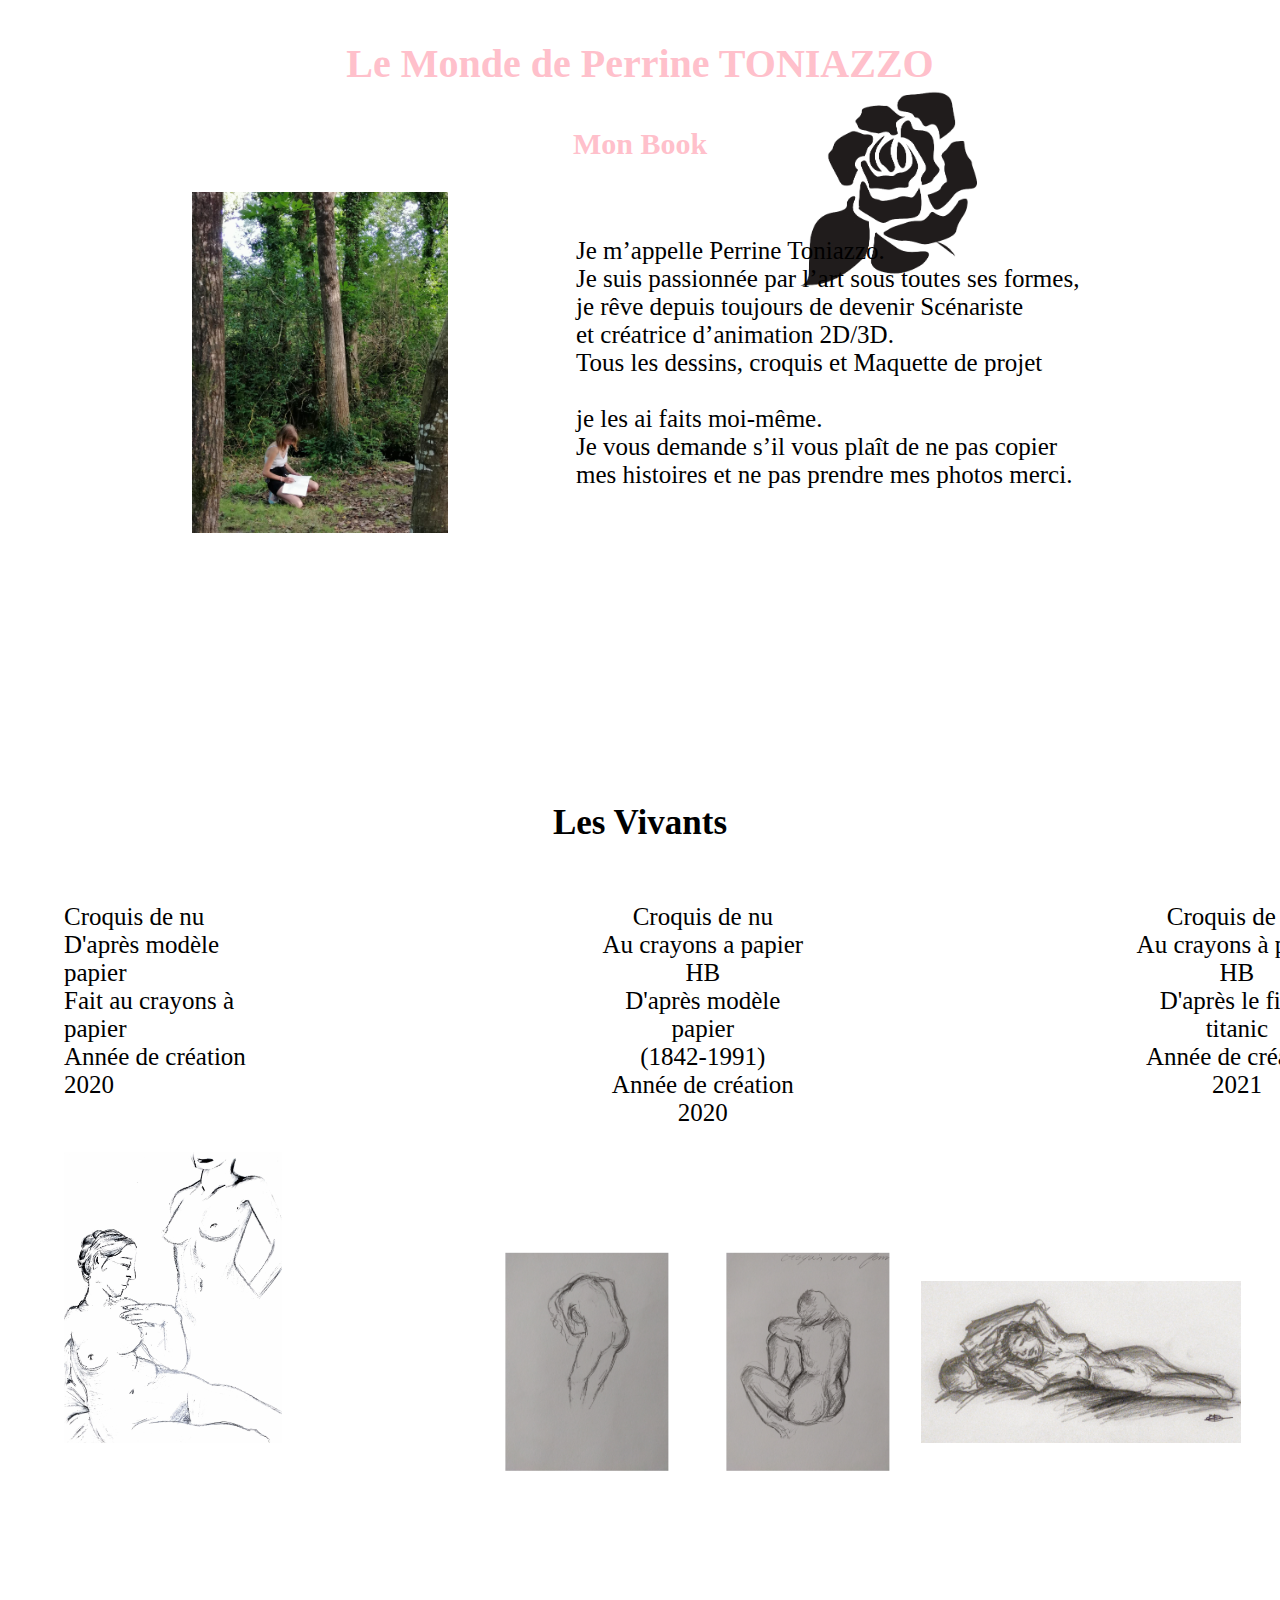
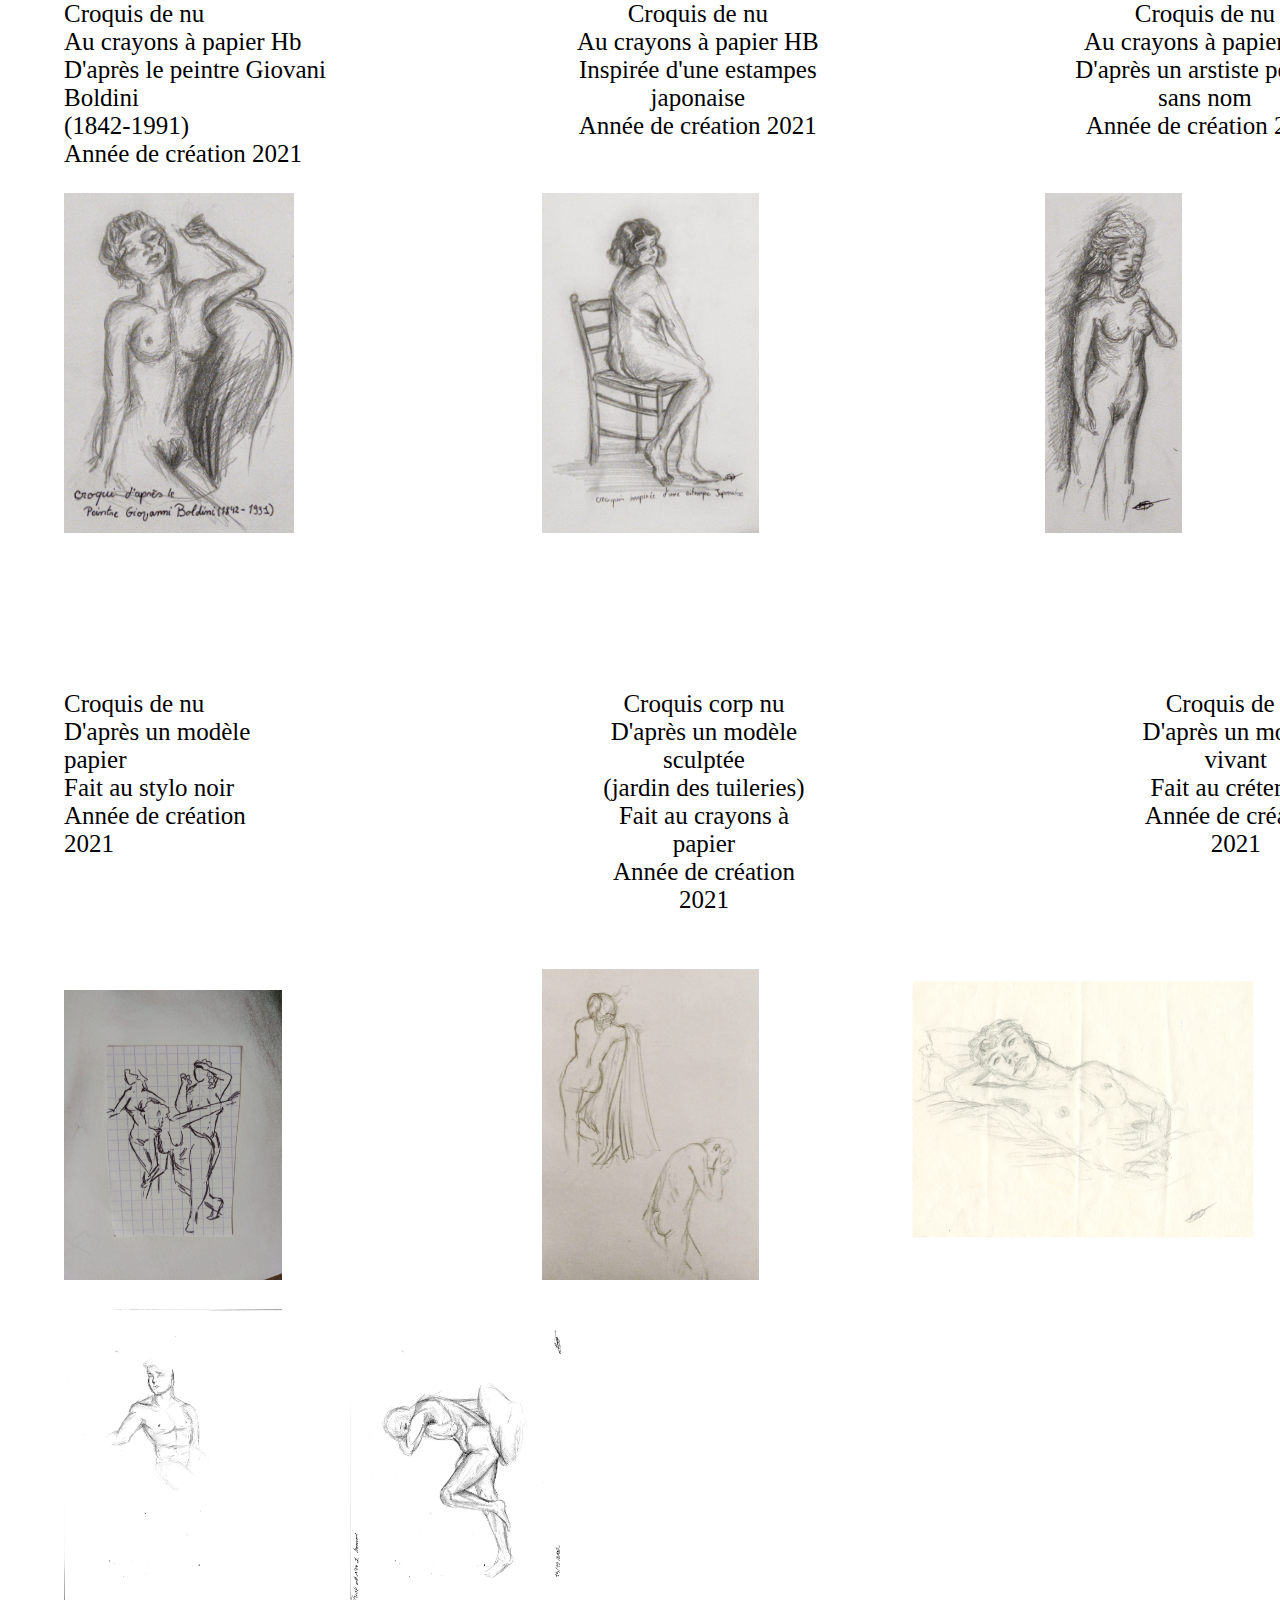
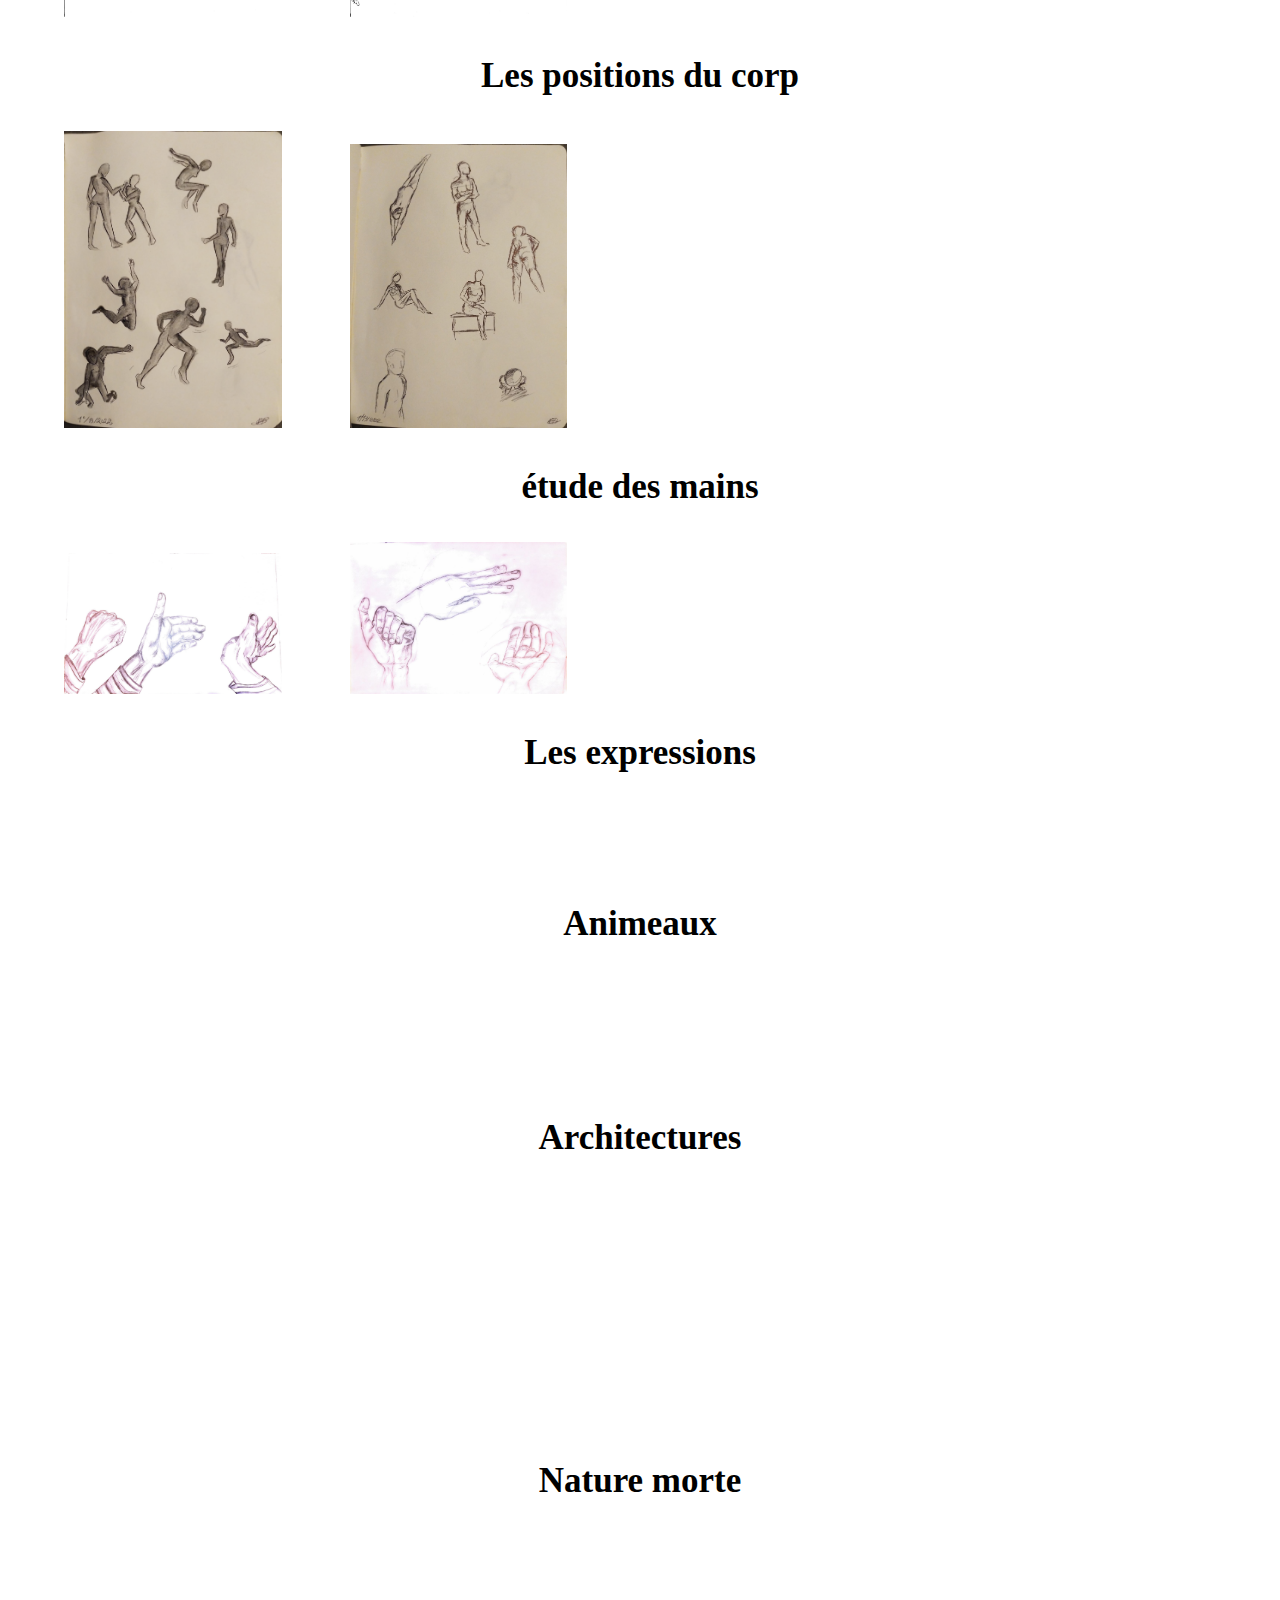
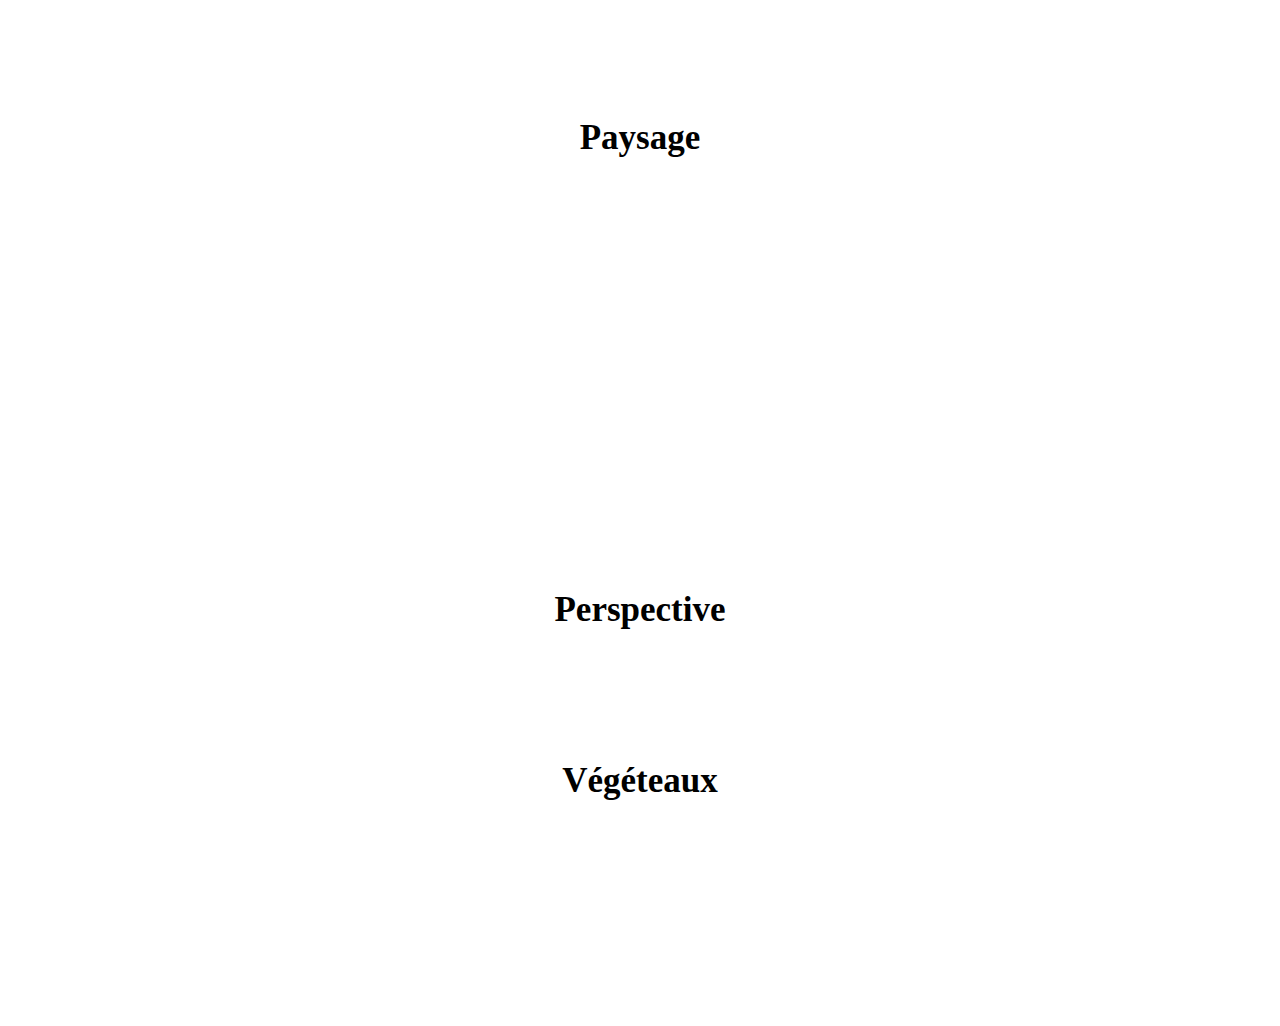
==== index.html @ be07367c "update indes.html 2" ====
<!DOCTYPE html>
<html lang="en">
<head>
    <meta name="author" content="PerrineTONIAZZO">
    <meta name="keywords" content="PerrineTONIAZZO, mon monde, site web"> 
    <meta charset="UTF-8">
    <meta http-equiv="X-UA-Compatible" content="IE=edge">
    <meta name="viewport" content="width=device-width, initial-scale=1.0">
    <meta name="copyright" content="PerrineTONIAZZO">
    <meta name="generator" content="Visual Studio Code">
    <meta name="plublisher" content="PerrineTONIAZZO"> 
    <title>Mon monde</title>
    <link rel="stylesheet" href="css/style.css">
    <link rel="stylesheet" href="css/responsive.css">
</head>
<body>

    <header>
        <p id="titre1">Le Monde de Perrine TONIAZZO</p>
        <p id= titre2>Mon Book</p>
        <img id="rose" src="image/rose.png" alt="rose noir">
    </header>

    <div id="bandeauvert"></div>

    <div id="presentation">

        <img id="perrine" src="image/unnamed.jpg" alt="moi">
        <p id=textPresentation>Je m’appelle Perrine Toniazzo. <br> 
            Je suis passionnée par l’art sous toutes ses formes, <br>
            je rêve depuis toujours de devenir Scénariste <br> 
            et créatrice d’animation 2D/3D. <br> 
            Tous les dessins, croquis et Maquette de projet <br> <br>
            je les ai faits moi-même. <br>
            Je vous demande s’il vous plaît de ne pas copier <br>
        mes histoires et ne pas prendre mes photos merci.</p>

    </div>

    <div id="dessins1">
        <p class="title">Les Vivants</p>

        <div id="description1">
        
            <p>Croquis de nu <br> 
                D'après modèle papier <br>
                Fait au crayons à papier <br>
            Année de création 2020</p>
        
            <p class="description1_1"> Croquis de nu <br>
                Au crayons a papier HB <br> 
                D'après modèle papier <br> 
                (1842-1991) <br>
            Année de création 2020</p>

        

            <p class="description1_1">Croquis de nu <br> 
                Au crayons à papier HB <br>
                D'après le fillm titanic <br> 
            Année de création 2021</p>
            
        </div>
       

       <img id="image1" src="image/corps nue.png" alt="">                         
        <img class="image1_1" src="image/1.jpg" alt="">
        <img class="image1_1" src="image/7.jpg" alt="">                        
        <img id="image1_2" src="image/2.jpg" alt="">

        <div id="description2">

            <p> Croquis de nu <br>
                Au crayons à papier Hb <br>
                D'après le peintre Giovani Boldini <br>
                (1842-1991) <br>
                Année de création 2021</p>

                <p class="description2_1"> Croquis de nu <br>
                Au crayons à papier HB  <br>
                Inspirée d'une estampes japonaise <br>
                Année de création 2021</p>

                <p class="description2_1"> Croquis de nu <br>
                Au crayons à papier HB <br>
                D'après un arstiste peintre sans nom <br>
                Année de création 2021 </p>
        </div>

        <img id="image1_5" src="image/4.jpg" alt="">
        <img id="image1_6" src="image/5.jpg" alt="">
        <img id="image1_7" src="image/3.jpg" alt="">

        <div id="description3">

            <p> Croquis de nu <br>
            D'après un modèle papier <br>
            Fait au stylo noir <br>
            Année de création 2021</p>

            <p class="description3_1"> Croquis corp nu <br>
            D'après un modèle sculptée <br>
            (jardin des tuileries) <br>
            Fait au crayons à papier <br>
            Année de création 2021</p>

            <p class="description3_1"> Croquis de nu <br>
            D'après un modèle vivant <br>
            Fait au créterium <br>
            Année de création 2021</p>
        </div>

        <img id="image1_8" src="image/8.jpg" alt="">
        <img id="image1_9" src="image/6.jpg" alt="">
        <img id="image1_10" src="image/croqui nue 2.png" alt="">
        
        <div id="description4">
            <p></p>
        </div>

        <img id="image1_8" src="image/10.png" alt="">
        <img id="image1_8" src="image/11.png" alt="">

        <p class="title">Les positions du corp</p>

        <div id="description5">
            <p></p>
        </div>

        <img id="image1_8" src="image/position du corp/position1.jpg" alt="">
        <img id="image1_8" src="image/position du corp/position2.jpg" alt="">

        <p class="title">étude des mains</p>

        <div id="description6">
            <p></p>
        </div>

        <img id="image1_8" src="image/main/Adobe Scan 14 janv. 2021_2.jpg" alt="">
        <img id="image1_8" src="image/main/main.jpg" alt="">

        <p class="title">Les expressions</p>

        <div>
            <p></p>
        </div>

        <img id="image1_8" src="image/expression/Anni et Josef Albers 4.tiff" alt="">
        <img id="image1_8" src="image/expression/expression 3jpg.jpg" alt="">
        <img id="image1_8" src="image/expression/Japanisan.tiff" alt="">
        
        <div id="description7">
            <p></p>
        </div>
        
        
        <img id="image1_8" src="image/expression/portrait  expression 1.jpg" alt="">
        <img id="image1_8" src="image/expression/portrait .jpg" alt="">
        <img id="image1_8" src="image/expression/portrait 2.jpg" alt="">

        <p class="title">Animeaux</p>

        <div id="description8">
            <p></p>
        </div>

        <img id="image1_8" src="image/annimeaux/Animaux Cerf.jpg" alt="">
        <img id="image1_8" src="image/annimeaux/Corbeaux photochop.jpg" alt="">
        <img id="image1_8" src="image/annimeaux/IMG_20220102_113957.jpg" alt="">

        <div id="description9">
            <p></p>
        </div>

        <img id="image1_8" src="image/annimeaux/IMG_20220102_114001.jpg" alt="">
        <img id="image1_8" src="image/annimeaux/IMG_20220102_114006.jpg" alt="">
        <img id="image1_8" src="image/annimeaux/IMG_20220108_160221.jpg" alt="">

        <div id="description10">
            <p></p>
        </div>

        <img id="image1_8" src="image/annimeaux/IMG_20220117_211958.jpg" alt="">
        <img id="image1_8" src="image/annimeaux/IMG_20220119_212550.jpg" alt="">
        <img id="image1_8" src="image/annimeaux/IMG_20220119_212735.jpg" alt="">

        <p class="title">Architectures</p>

        <div id="description11">
            <p></p>
        </div>

        <img id="image1_8" src="image/architecture/Architechture Sarlat 2.jpg" alt="">
        <img id="image1_8" src="image/architecture/Architecture 1 1.jpg" alt="">
        <img id="image1_8" src="image/architecture/architecture normand tif.jpg" alt="">

        <div id="description12">
            <p></p>
        </div>

        <img id="image1_8" src="image/architecture/Architecture perspective Sarlat 4tif.jpg" alt="">
        <img id="image1_8" src="image/architecture/Architecture Sarlattif.jpg" alt="">
        <img id="image1_8" src="image/architecture/Architecture tif.png" alt="">

        <div id="description13">
            <p></p>
        </div>

        <img id="image1_8" src="image/architecture/Bateau Paysage .jpg" alt="">
        <img id="image1_8" src="image/architecture/dolmen et Mhenir 3tif.jpg" alt="">
        <img id="image1_8" src="image/architecture/Dolmhen et menhir 4tif.jpg" alt="">

        <div id="description14">
            <p></p>
        </div>

        <img id="image1_8" src="image/architecture/Paysage levé de soleil pastel .jpg" alt="">
        <img id="image1_8" src="image/architecture/paysage mhenir et dolmen 2.jpg" alt="">
        <img id="image1_8" src="image/architecture/Paysage nature mhenir et dolmen tif.jpg" alt="">

        <div id="description15">
            <p></p>
        </div>

        <img id="image1_8" src="image/architecture/paysage normandie 2.jpg" alt="">
        <img id="image1_8" src="image/architecture/peinture 14 juillet.jpg" alt="">
        <img id="image1_8" src="image/architecture/perspective profondeur  2.png" alt="">

        <div id="description16">
            <p></p>
        </div>

        <img id="image1_8" src="image/architecture/unnamed.jpg" alt="">

        <p class="title">Nature morte</p>

        <div id="description17">
            <p></p>
        </div>

        <img id="image1_8" src="image/nature morte/bouteille de parfum rought rapide et pousser_1.jpg" alt="">
        <img id="image1_8" src="image/nature morte/Cerise.nature morte tif.jpg" alt="">
        <img id="image1_8" src="image/nature morte/fruits  .jpg" alt="">

        <div id="description18">
            <p></p>
        </div>

        <img id="image1_8" src="image/nature morte/fruits nature morte .jpg" alt="">
        <img id="image1_8" src="image/nature morte/Horloge nature morte .jpg" alt="">
        <img id="image1_8" src="image/nature morte/IMG_20220116_123030.jpg" alt="">

        <div id="description19">
            <p></p>
        </div>

        <img id="image1_8" src="image/nature morte/IMG_20220116_123106.jpg" alt="">
        <img id="image1_8" src="image/nature morte/IMG_20220119_205250.jpg" alt="">
        <img id="image1_8" src="image/nature morte/IMG_20220119_212402.jpg" alt="">

        <div id="description20">
            <p></p>
        </div>

        <img id="image1_8" src="image/nature morte/ma 1er nature morte 2019.jpg" alt="">
        <img id="image1_8" src="image/nature morte/Mineraux.tiff" alt="">

        <p class="title">Paysage</p>

        <div id="description21">
            <p></p>
        </div>

        <img id="image1_8" src="image/paysage/dolmen et Mhenir 3tif.jpg" alt="">
        <img id="image1_8" src="image/paysage/Bateau Paysage .jpg" alt="">
        <img id="image1_8" src="image/paysage/architecture normand tif.jpg" alt="">

        <div id="description22">
            <p></p>
        </div>

        <img id="image1_8" src="image/paysage/IMG_20220109_213152.jpg" alt="">
        <img id="image1_8" src="image/paysage/IMG_20220109_213053.jpg" alt="">
        <img id="image1_8" src="image/paysage/Dolmhen et menhir 4tif.jpg" alt="">

        <div id="description23">
            <p></p>
        </div>

        <img id="image1_8" src="image/paysage/IMG_20220110_114410.jpg" alt="">
        <img id="image1_8" src="image/paysage/IMG_20220110_114310.jpg" alt="">
        <img id="image1_8" src="image/paysage/IMG_20220110_114310.jpg" alt="">

        <div id="description24">
            <p></p>
        </div>

        <img id="image1_8" src="image/paysage/IMG_20220110_114847.jpg" alt="">
        <img id="image1_8" src="image/paysage/IMG_20220110_114608.jpg" alt="">
        <img id="image1_8" src="image/paysage/IMG_20220110_114520.jpg" alt="">

        <div id="description25">
            <p></p>
        </div>

        <img id="image1_8" src="image/paysage/IMG_20220119_081802.jpg" alt="">
        <img id="image1_8" src="image/paysage/IMG_20220117_212237.jpg" alt="">
        <img id="image1_8" src="image/paysage/IMG_20220110_114934.jpg" alt="">

        <div id="description26">
            <p></p>
        </div>

        <img id="image1_8" src="image/paysage/paysage mhenir et dolmen 2.jpg" alt="">
        <img id="image1_8" src="image/paysage/Paysage levé de soleil pastel .jpg" alt="">
        <img id="image1_8" src="image/paysage/IMG_20220119_081810.jpg" alt="">

        <div id="description27">
            <p></p>
        </div>

        <img id="image1_8" src="image/paysage/paysage normandie.jpg" alt="">
        <img id="image1_8" src="image/paysage/paysage normandie 2.jpg" alt="">
        <img id="image1_8" src="image/paysage/Paysage nature mhenir et dolmen tif.jpg" alt="">

        <div id="description28">
            <p></p>
        </div>

        <img id="image1_8" src="image/paysage/peinture. chemain forestier tif.jpg" alt="">
        <img id="image1_8" src="image/paysage/Peinture Campingtif.jpg" alt="">
        <img id="image1_8" src="image/paysage/peinture 14 juillet.jpg" alt="">

        <div id="description29">
            <p></p>
        </div>

        <img src="image/paysage/Picardie .jpg" alt="">
        

        <p class="title">Perspective</p>

        <div id="description30">
            <p></p>
        </div>

        <img id="image1_8" src="image/perspective/Perspective 314.jpg" alt="">
        <img id="image1_8" src="image/perspective/Perspective jardinjpg.jpg" alt="">
        <img id="image1_8"src="image/perspective/perspective oeil nue tif.png" alt="">

        <div id="description31">
            <p></p>
        </div>

        <img id="image1_8" src="image/perspective/perspective profondeur  2.png" alt="">
        
        <p class="title">Végéteaux</p>

        <div id="description32">
            <p></p>
        </div>

        <img id="image1_8" src="image/végéteaux/dessin 1.tiff" alt="">
        <img id="image1_8" src="image/végéteaux/fleur.jpg" alt="">
        <img id="image1_8" src="image/végéteaux/IMG_20220109_213053.jpg" alt="">

        <div id="description33">
            <p></p>
        </div>

        <img id="image1_8" src="image/végéteaux/IMG_20220109_213152.jpg" alt="">
        <img id="image1_8" src="image/végéteaux/IMG_20220109_213253.jpg" alt="">
        <img id="image1_8" src="image/végéteaux/IMG_20220109_213426.jpg" alt="">

        <div id="description34">
            <p></p>
        </div>

        <img id="image1_8" src="image/végéteaux/IMG_20220109_213511.jpg" alt="">
        <img id="image1_8" src="image/végéteaux/IMG_20220110_113511.jpg" alt="">
        <img id="image1_8" src="image/végéteaux/IMG_20220110_113751.jpg" alt="">

        <div id="description35">
            <p></p>
        </div>

        <img id="image1_8" src="image/végéteaux/nue jardin 3.tiff" alt="">
        <img id="image1_8" src="image/végéteaux/nue jardin 4.tiff" alt="">
        <img id="image1_8" src="image/végéteaux/Paysage d'arbres .tiff" alt="">

        <div id="description36">
            <p></p>
        </div>

        <img id="image1_8" src="image/végéteaux/peinture.tiff" alt="">
        <img id="image1_8" src="image/végéteaux/rose.tiff" alt="">
        
    </div>
</body>
</html>
---- css/style.css ----
body{
    margin: 0%;
    padding: 0%;
    display: flex;
}
header{
    width: 100%;
    
    top: 0;
    position: absolute;
}
#titre1{
    text-align: center;
    color: pink;
    font-weight: bold;
    font-size: 40px;
}
#titre2{
    text-align: center;
    color: pink;
    font-size: 30px;
    font-weight: bold;
}
p{
    font-size: 25px;
}
#rose{
    height: auto;
    width: 15%;
    margin-top: -100px;
    float:right;
    margin-right: 300px;
    
}

#presentation{    
    width: 100%;
    display: inline-flex;
    align-items: center;
    margin-left: 15%;
    margin-top: 15%;
    position: absolute;
}

#perrine{
    width: 20%;
}

#textPresentation{
    padding-left: 10%;
}

.title{
    font-size: 35px;
    font-weight: bolder;
    text-align: center;
}

#dessins1{
    height: 50px;
    width: 100%;
    margin-top: 60%;

}

#description1{
    display: inline-flex;
    padding-left:5%;
    width: 100%;
}
.description1_1{
    text-align: center;
    padding-left: 25%;
}

#image1{
    width: 17%;
    padding-right: 15%;
    height: auto;
    padding-left: 5%;
}

.image1_1{
    display: inline-table;
    width: 17%;
    transform: rotate(90deg);
    padding-left: -10%;
}

#image1_2{
    width: 25%;
    height: auto;
}

#description2{
    display: inline-flex;
    padding-left: 5%;
    width: 100%;
    padding-top: 10%;
}

.description2_1{
    text-align: center;
    padding-left: 18.5%;
}

#image1_5{
    width: 18%;
    padding-right: 15%;
    height: auto;
    padding-left: 5%;
}

#image1_6{
    width: 17%;
    height: auto;
    padding-left: 4%;
}

#image1_7{
    width: 10.7%;
    height: auto;
    padding-left: 22%;
}

#description3{
    display: inline-flex;
    padding-left:5%;
    width: 100%;
    padding-top: 10%;
}

.description3_1{
    text-align: center;
    padding-left: 24%;
}

#image1_8{
    width: 17%;
    height: auto;
    padding-left: 5%;
}

#image1_9{
    width: 17%;
    height: auto;
    padding-left: 20%; 
    padding-right: 15%;
}

#image1_10{
    display: inline-table;
    width: 20%;
    transform: rotate(90deg);
}
---- css/responsive.css ----
@media(max-width:1050px){
    #rose{
        margin-right: 0;
    }
    #titre1{
        font-size: 35px;
    }
    #titre2{
        font-size: 25px;
    }
    
    p{
        font-size: 20px;
    }
    #presentation{
        margin-top:20%;
    }
}
/*pour téléphone*/
@media(max-width: 500px){
    #rose{
        margin-right: -15px;
        margin-top: -50px;
    }
    p{
        font-size: 10px;
    }
    .title{
        font-size: 15px;
    }
    #titre1{
        font-size: 20px;
    }
    #titre2{
        font-size: 15px;
    }
    #presentation{
        margin-top: 30%;
    }
    #dessins1{
        margin-top: 70%;
    }
}
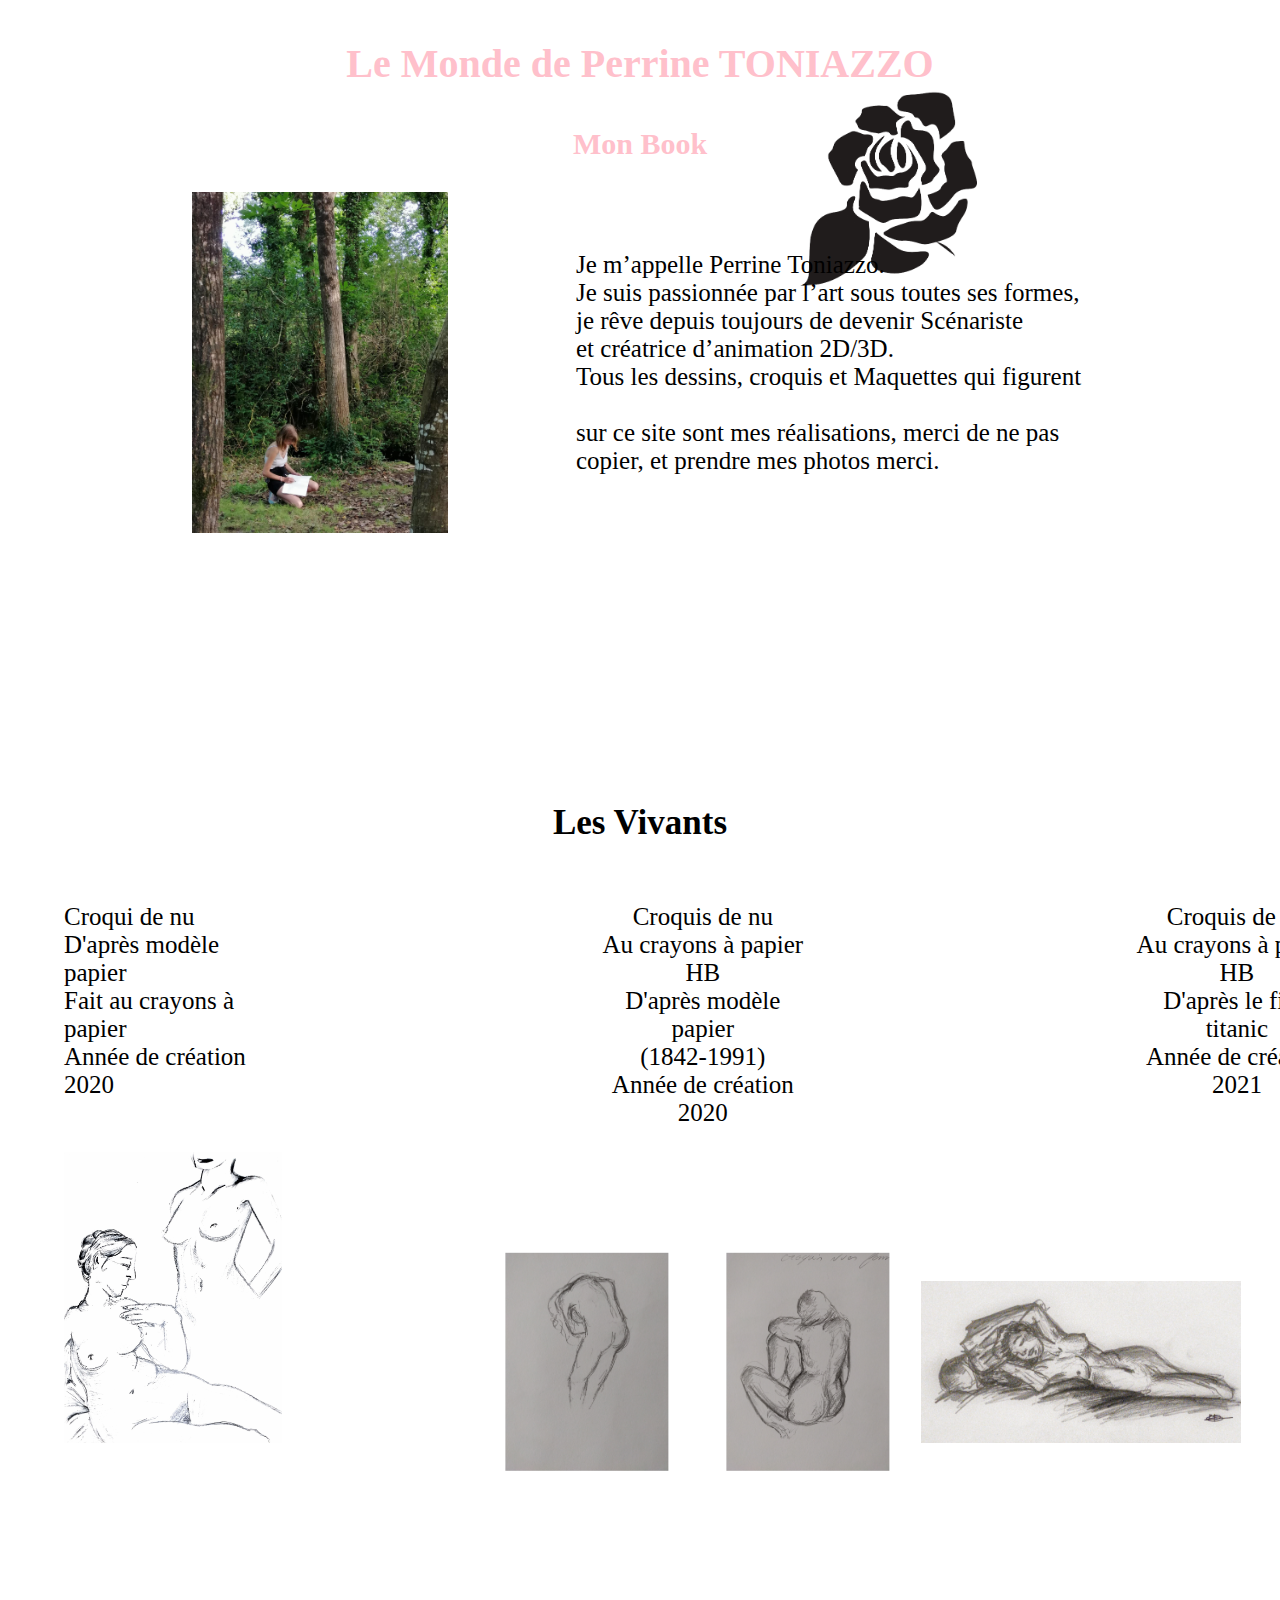
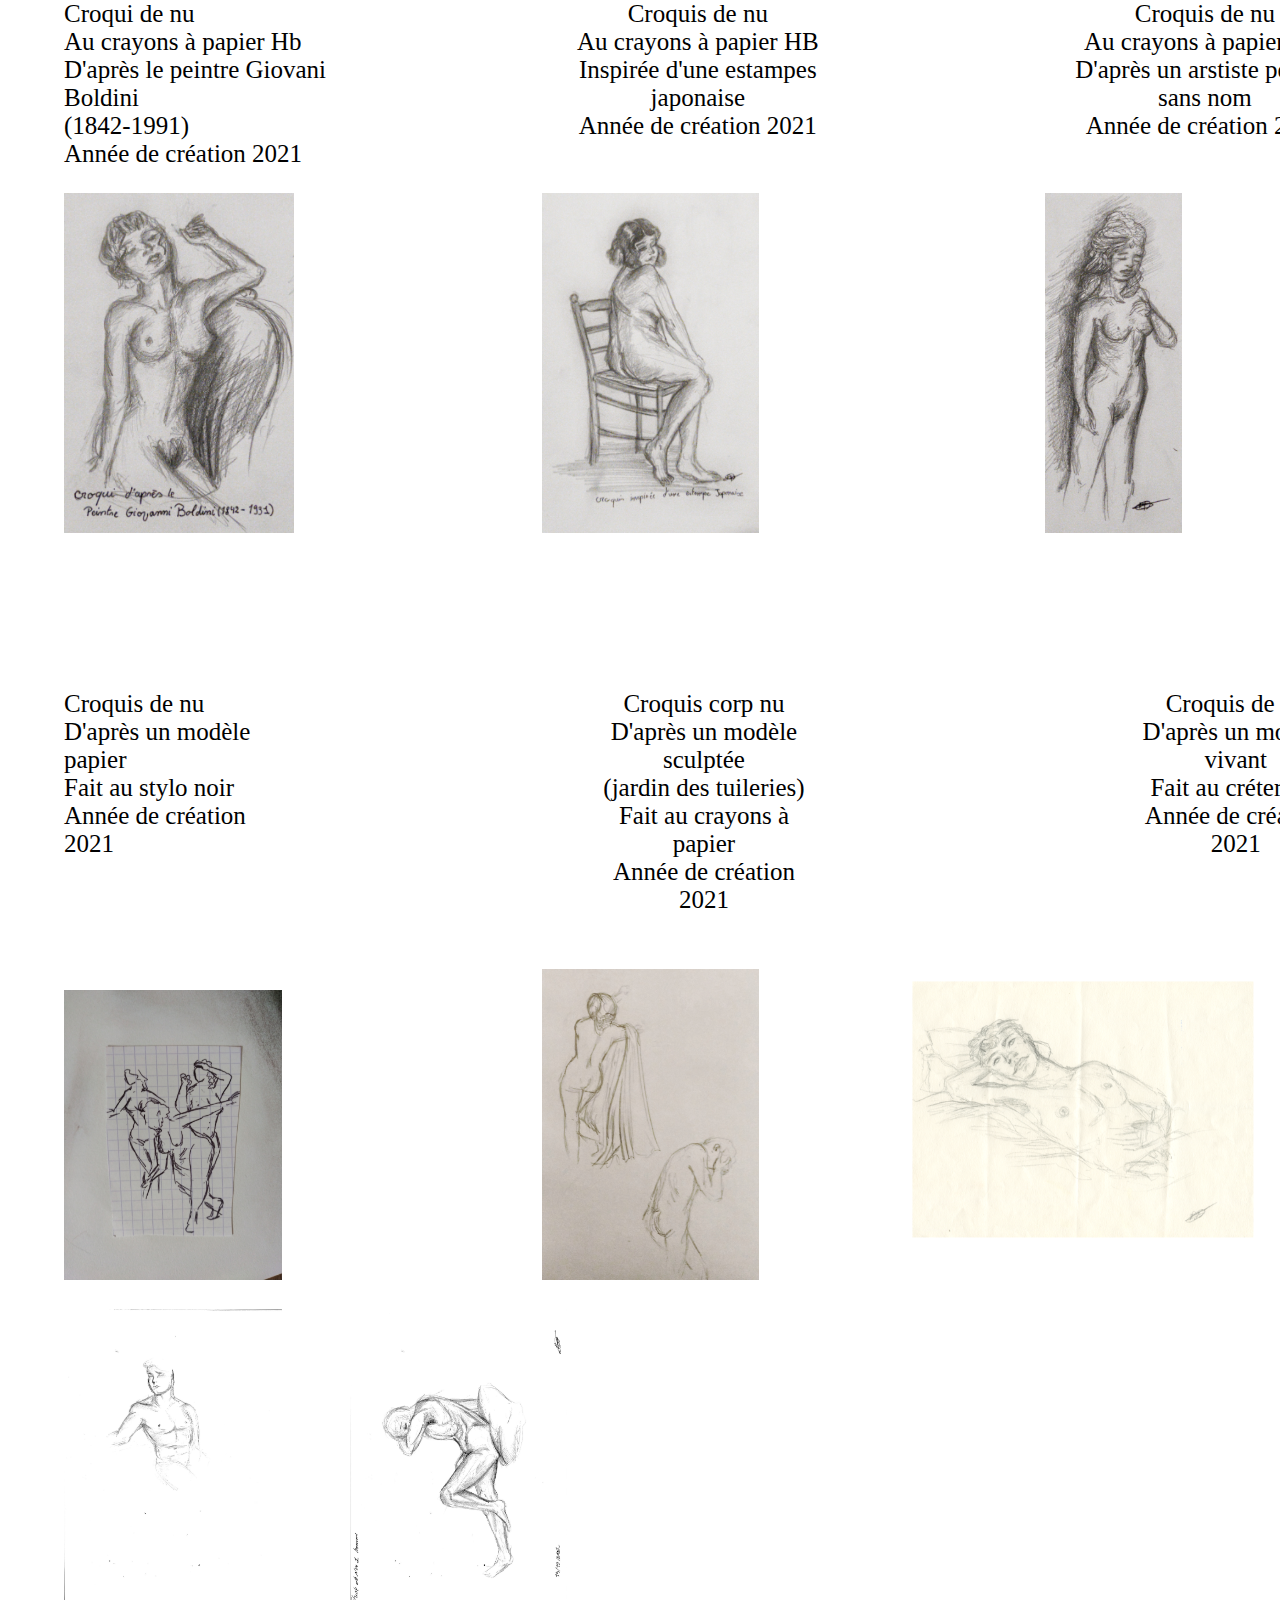
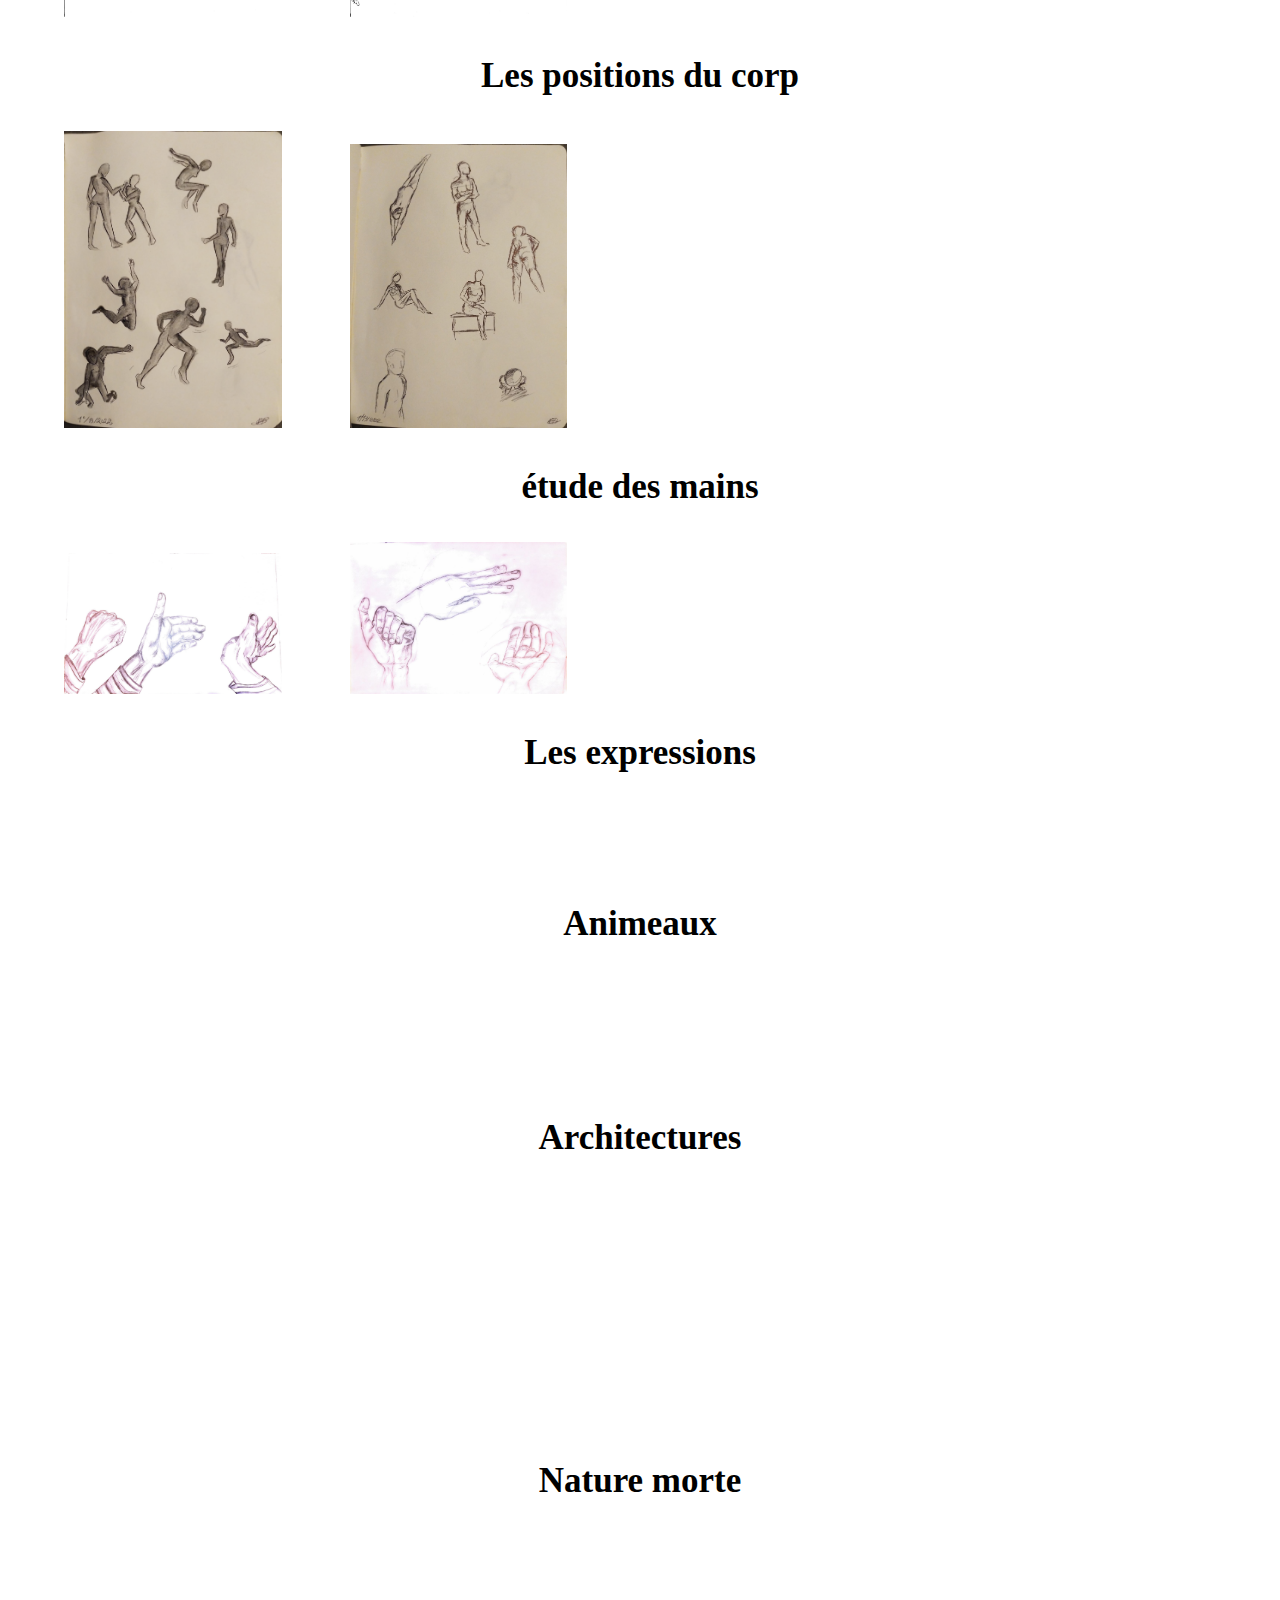
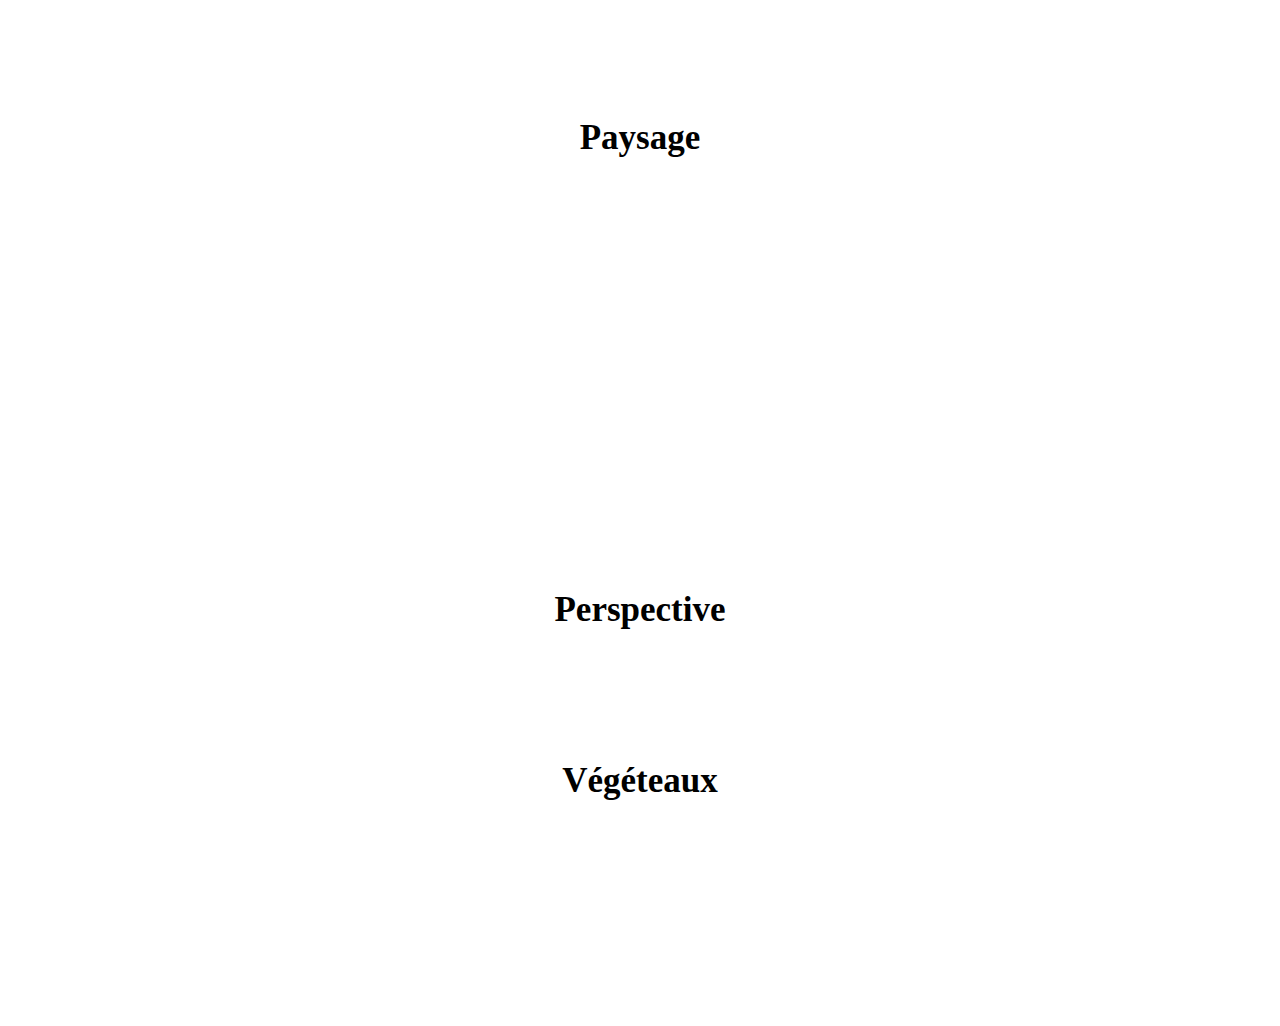
==== commit b7df5438: "update index.html3" ====
--- a/index.html
+++ b/index.html
@@ -30,10 +30,10 @@
             Je suis passionnée par l’art sous toutes ses formes, <br>
             je rêve depuis toujours de devenir Scénariste <br> 
             et créatrice d’animation 2D/3D. <br> 
-            Tous les dessins, croquis et Maquette de projet <br> <br>
-            je les ai faits moi-même. <br>
-            Je vous demande s’il vous plaît de ne pas copier <br>
-        mes histoires et ne pas prendre mes photos merci.</p>
+            Tous les dessins, croquis et Maquettes qui figurent  <br> <br>
+            sur ce site sont mes réalisations, merci de ne pas  <br>
+            copier, et prendre mes photos merci. <br>
+        </p>
 
     </div>
 
@@ -42,13 +42,13 @@
 
         <div id="description1">
         
-            <p>Croquis de nu <br> 
+            <p>Croqui de nu <br> 
                 D'après modèle papier <br>
                 Fait au crayons à papier <br>
             Année de création 2020</p>
         
             <p class="description1_1"> Croquis de nu <br>
-                Au crayons a papier HB <br> 
+                Au crayons à papier HB <br> 
                 D'après modèle papier <br> 
                 (1842-1991) <br>
             Année de création 2020</p>
@@ -57,7 +57,7 @@
 
             <p class="description1_1">Croquis de nu <br> 
                 Au crayons à papier HB <br>
-                D'après le fillm titanic <br> 
+                D'après le film titanic <br> 
             Année de création 2021</p>
             
         </div>
@@ -70,7 +70,7 @@
 
         <div id="description2">
 
-            <p> Croquis de nu <br>
+            <p> Croqui de nu <br>
                 Au crayons à papier Hb <br>
                 D'après le peintre Giovani Boldini <br>
                 (1842-1991) <br>
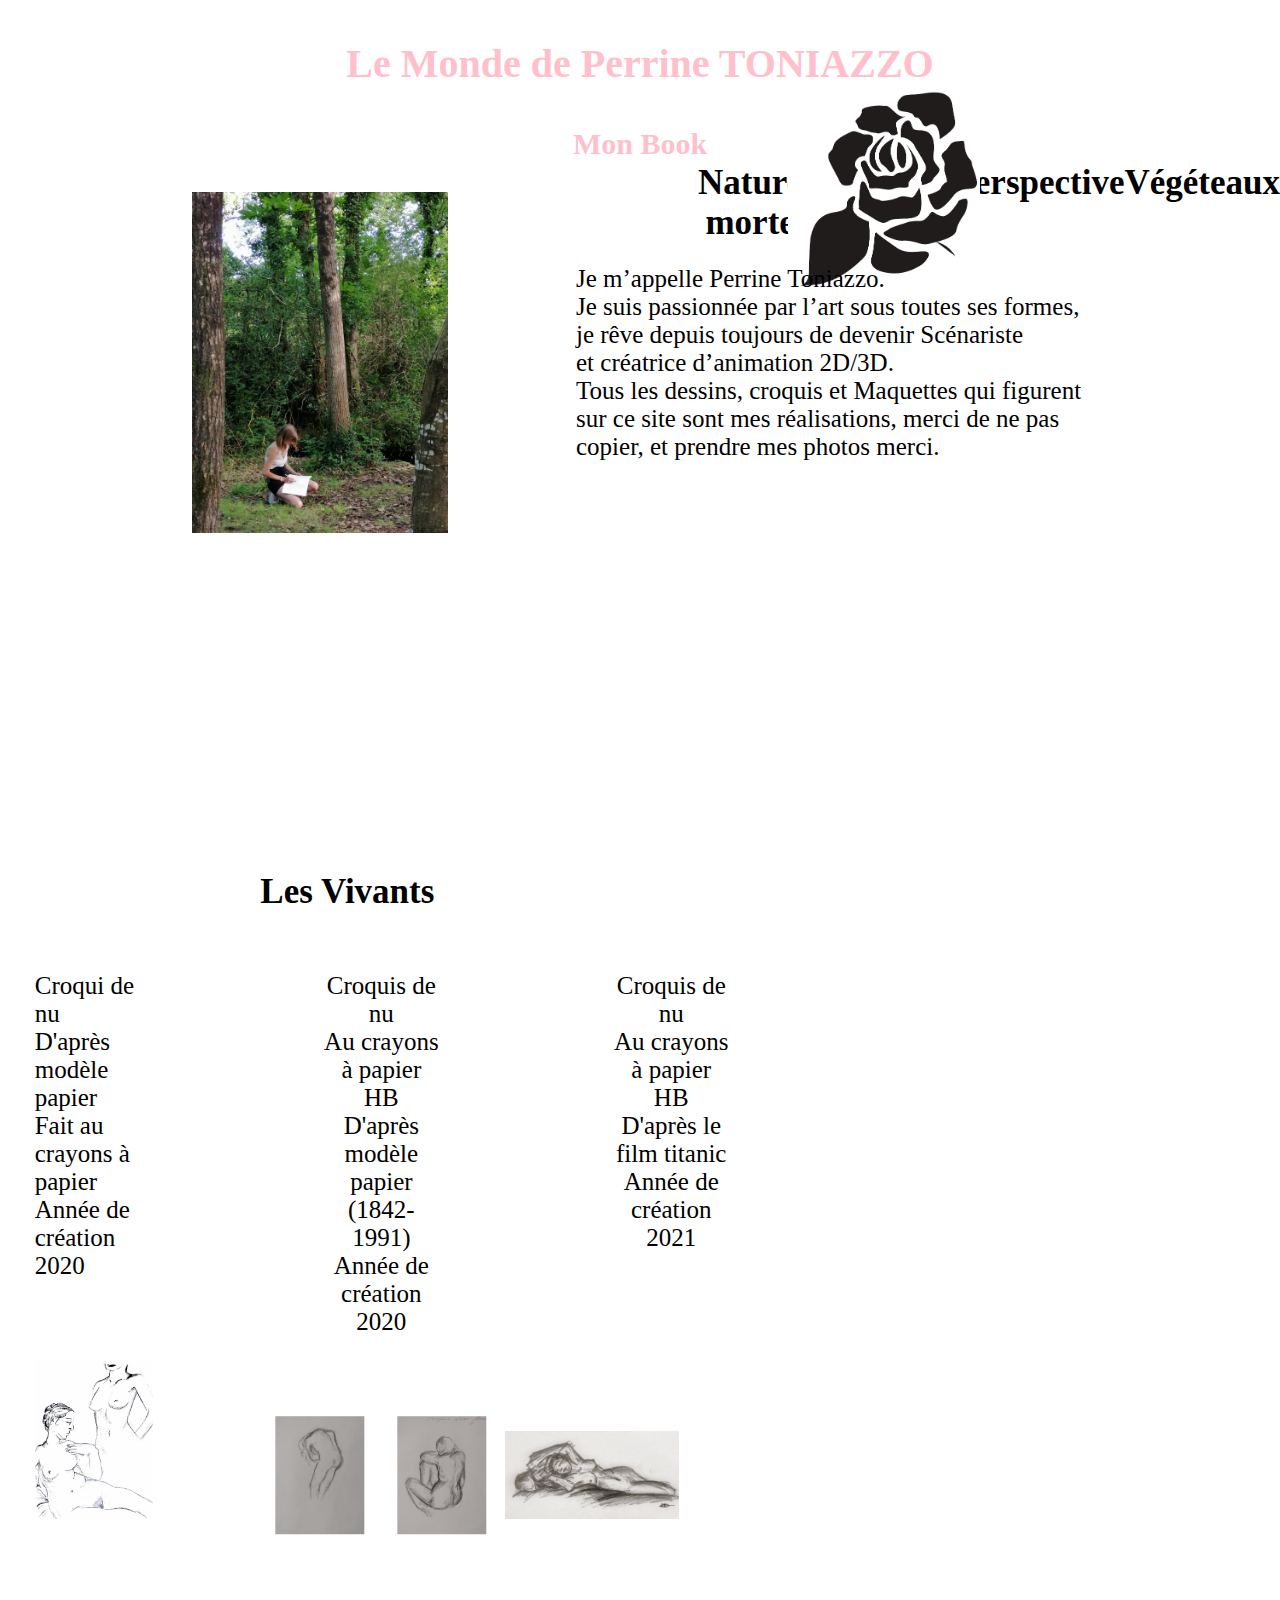
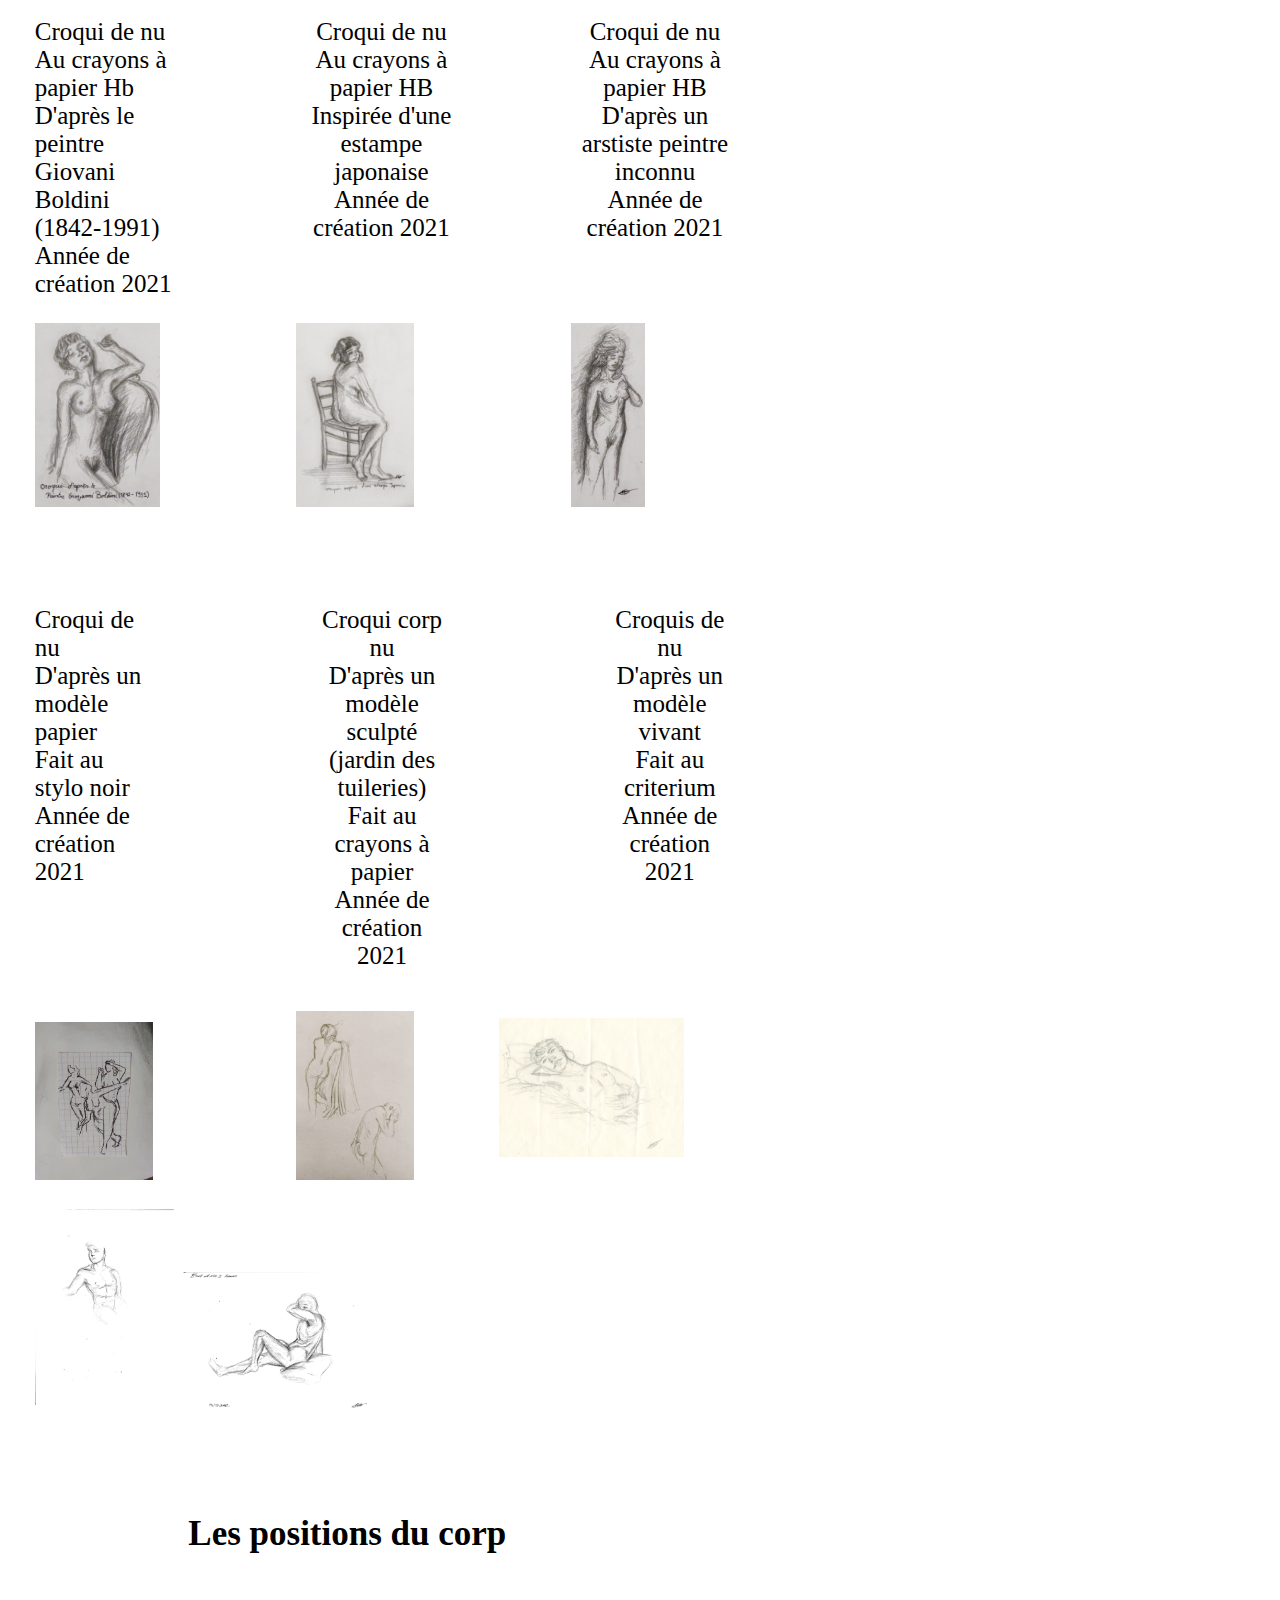
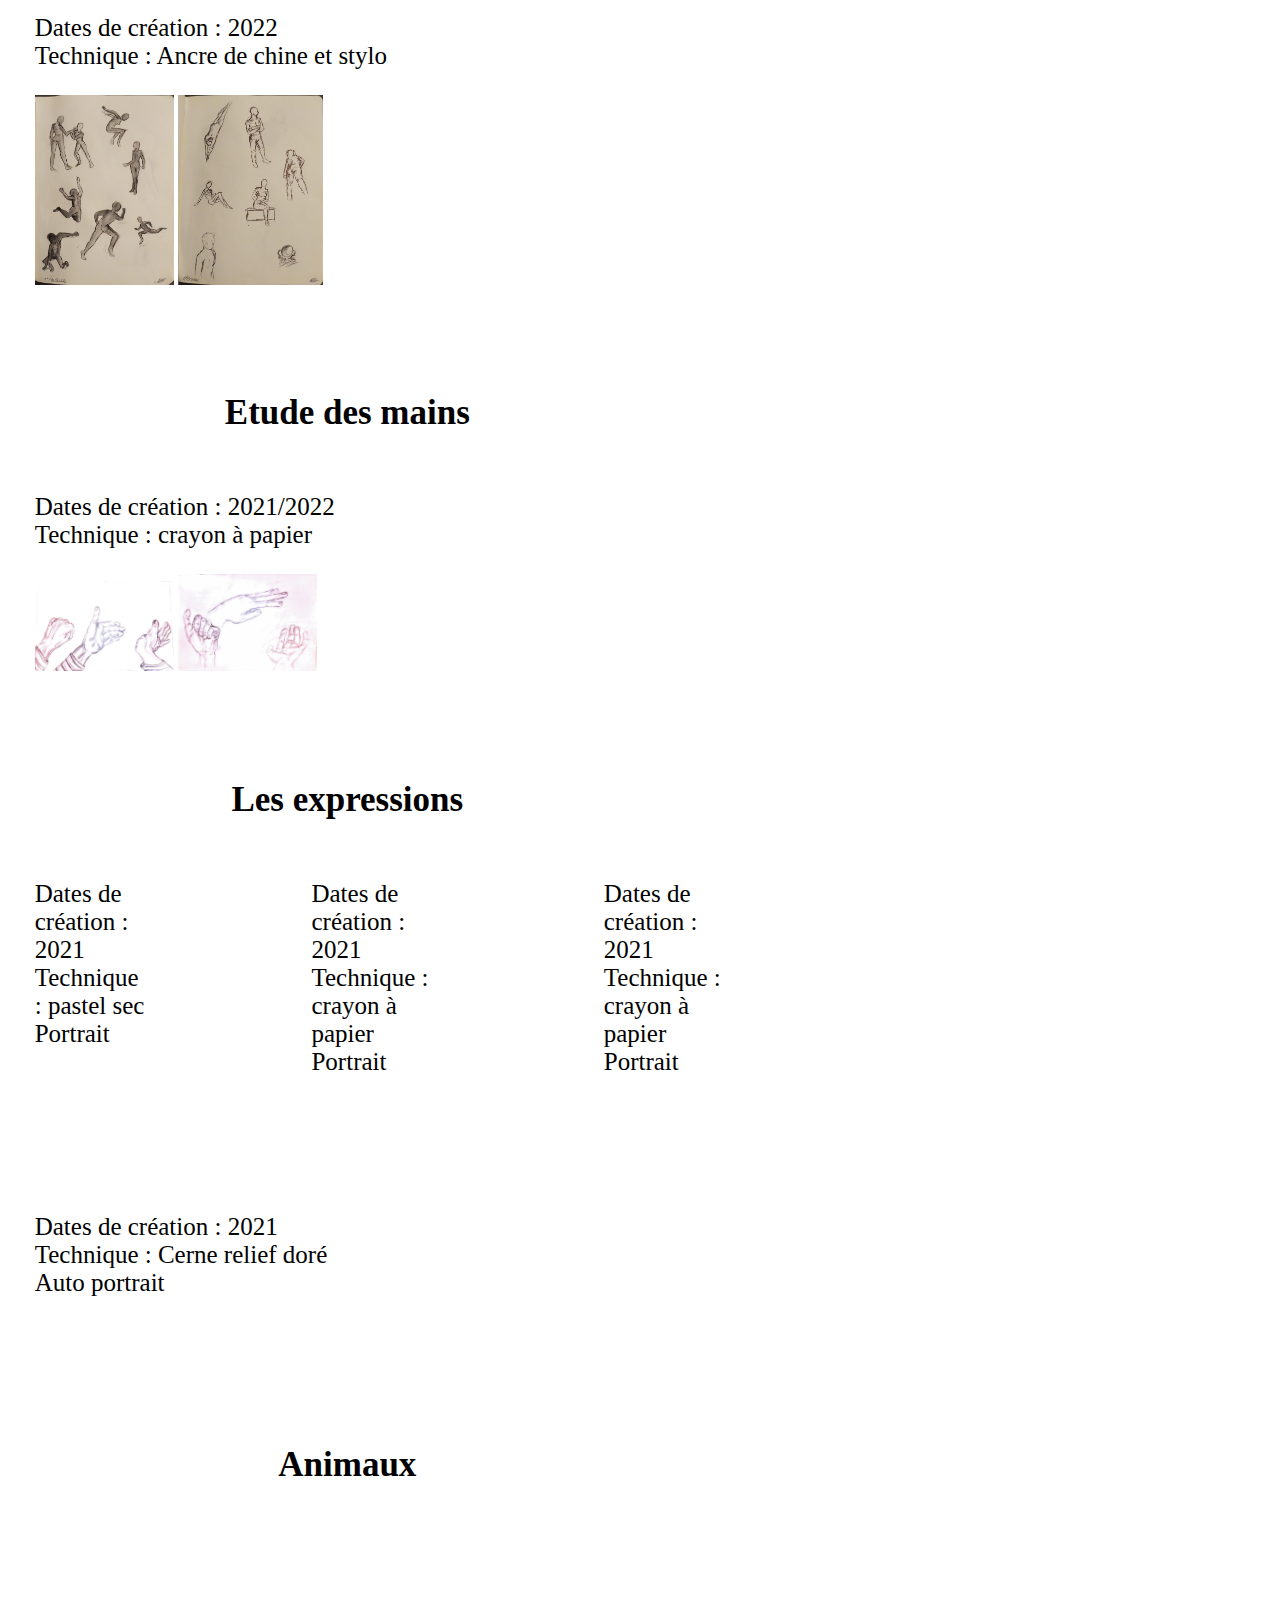
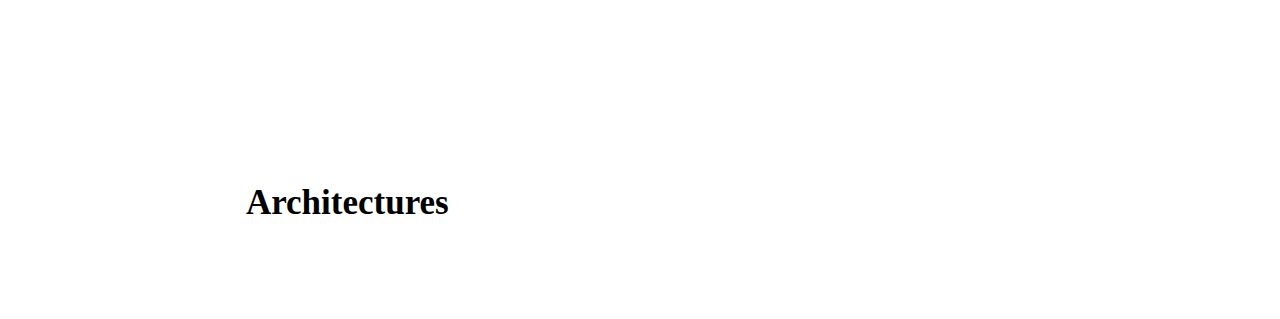
==== commit a154f6b0: "update 400" ====
--- a/index.html
+++ b/index.html
@@ -30,7 +30,7 @@
             Je suis passionnée par l’art sous toutes ses formes, <br>
             je rêve depuis toujours de devenir Scénariste <br> 
             et créatrice d’animation 2D/3D. <br> 
-            Tous les dessins, croquis et Maquettes qui figurent  <br> <br>
+            Tous les dessins, croquis et Maquettes qui figurent  <br>
             sur ce site sont mes réalisations, merci de ne pas  <br>
             copier, et prendre mes photos merci. <br>
         </p>
@@ -76,14 +76,14 @@
                 (1842-1991) <br>
                 Année de création 2021</p>
 
-                <p class="description2_1"> Croquis de nu <br>
+                <p class="description2_1"> Croqui de nu <br>
                 Au crayons à papier HB  <br>
-                Inspirée d'une estampes japonaise <br>
+                Inspirée d'une estampe japonaise <br>
                 Année de création 2021</p>
 
-                <p class="description2_1"> Croquis de nu <br>
+                <p class="description2_1"> Croqui de nu <br>
                 Au crayons à papier HB <br>
-                D'après un arstiste peintre sans nom <br>
+                D'après un arstiste peintre inconnu <br>
                 Année de création 2021 </p>
         </div>
 
@@ -93,20 +93,20 @@
 
         <div id="description3">
 
-            <p> Croquis de nu <br>
+            <p> Croqui de nu <br>
             D'après un modèle papier <br>
             Fait au stylo noir <br>
             Année de création 2021</p>
 
-            <p class="description3_1"> Croquis corp nu <br>
-            D'après un modèle sculptée <br>
+            <p class="description3_1"> Croqui corp nu <br>
+            D'après un modèle sculpté <br>
             (jardin des tuileries) <br>
             Fait au crayons à papier <br>
             Année de création 2021</p>
 
             <p class="description3_1"> Croquis de nu <br>
             D'après un modèle vivant <br>
-            Fait au créterium <br>
+            Fait au criterium <br>
             Année de création 2021</p>
         </div>
 
@@ -118,71 +118,89 @@
             <p></p>
         </div>
 
-        <img id="image1_8" src="image/10.png" alt="">
-        <img id="image1_8" src="image/11.png" alt="">
+        <img id="image1_11" src="image/10.png" alt="">
+        <img id="image1_12" src="image/11.png" alt="">
 
         <p class="title">Les positions du corp</p>
 
         <div id="description5">
-            <p></p>
-        </div>
-
-        <img id="image1_8" src="image/position du corp/position1.jpg" alt="">
-        <img id="image1_8" src="image/position du corp/position2.jpg" alt="">
-
-        <p class="title">étude des mains</p>
+            <p>Dates de création : 2022 <br>
+            Technique : Ancre de chine et stylo</p>
+        </div>
+
+        <img id="image1_13" src="image/position du corp/position1.jpg" alt="">
+        <img id="image1_14" src="image/position du corp/position2.jpg" alt="">
+
+        <p class="title">Etude des mains</p>
 
         <div id="description6">
-            <p></p>
-        </div>
-
-        <img id="image1_8" src="image/main/Adobe Scan 14 janv. 2021_2.jpg" alt="">
-        <img id="image1_8" src="image/main/main.jpg" alt="">
+            <p>Dates de création : 2021/2022 <br>
+            Technique : crayon à papier</p>
+        </div>
+
+        <img id="image1_15" src="image/main/Adobe Scan 14 janv. 2021_2.jpg" alt="">
+        <img id="image1_16" src="image/main/main.jpg" alt="">
 
         <p class="title">Les expressions</p>
 
-        <div>
-            <p></p>
-        </div>
-
-        <img id="image1_8" src="image/expression/Anni et Josef Albers 4.tiff" alt="">
-        <img id="image1_8" src="image/expression/expression 3jpg.jpg" alt="">
-        <img id="image1_8" src="image/expression/Japanisan.tiff" alt="">
-        
         <div id="description7">
-            <p></p>
-        </div>
-        
-        
-        <img id="image1_8" src="image/expression/portrait  expression 1.jpg" alt="">
-        <img id="image1_8" src="image/expression/portrait .jpg" alt="">
-        <img id="image1_8" src="image/expression/portrait 2.jpg" alt="">
-
-        <p class="title">Animeaux</p>
+
+            <p>Dates de création : 2021 <br>
+                Technique : pastel sec <br>
+                Portrait
+                
+                </p>
+
+            <p id="description7_1">Dates de création : 2021 <br>
+            Technique : crayon à papier <br>
+            Portrait 
+            </p>
+
+            <p id="description7_1">Dates de création : 2021 <br>
+                Technique : crayon à papier <br>
+                Portrait 
+                </p>
+
+        </div>
+
+        <img id="image1_17" src="image/expression/expression 3jpg.jpg" alt="">
+        <img id="image1_18" src="image/expression/portrait  expression 1.jpg" alt="">
+        <img id="image1_19" src="image/expression/portrait .jpg" alt="">
 
         <div id="description8">
-            <p></p>
-        </div>
-
-        <img id="image1_8" src="image/annimeaux/Animaux Cerf.jpg" alt="">
-        <img id="image1_8" src="image/annimeaux/Corbeaux photochop.jpg" alt="">
-        <img id="image1_8" src="image/annimeaux/IMG_20220102_113957.jpg" alt="">
+            <p>Dates de création : 2021 <br>
+                Technique : Cerne relief doré <br>
+                Auto portrait <br>
+                </p>
+        </div>
+
+        <img id="image1_20" src="image/expression/portrait 2.jpg" alt="">
+
+        <p class="title">Animaux</p>
 
         <div id="description9">
             <p></p>
         </div>
 
-        <img id="image1_8" src="image/annimeaux/IMG_20220102_114001.jpg" alt="">
-        <img id="image1_8" src="image/annimeaux/IMG_20220102_114006.jpg" alt="">
-        <img id="image1_8" src="image/annimeaux/IMG_20220108_160221.jpg" alt="">
+        <img id="image1_21" src="image/annimeaux/Animaux Cerf.jpg" alt="">
+        <img id="image1_22" src="image/annimeaux/Corbeaux photochop.jpg" alt="">
+        <img id="image1_23" src="image/annimeaux/IMG_20220102_113957.jpg" alt="">
+
+        <div id="description9">
+            <p></p>
+        </div>
+
+        
+        <img id="image1_24" src="image/annimeaux/IMG_20220102_114006.jpg" alt="">
+        <img id="image1_25" src="image/annimeaux/IMG_20220117_211958.jpg" alt="">
+        <img id="image1_26" src="image/annimeaux/IMG_20220102_114001.jpg" alt="">
 
         <div id="description10">
             <p></p>
         </div>
 
-        <img id="image1_8" src="image/annimeaux/IMG_20220117_211958.jpg" alt="">
-        <img id="image1_8" src="image/annimeaux/IMG_20220119_212550.jpg" alt="">
-        <img id="image1_8" src="image/annimeaux/IMG_20220119_212735.jpg" alt="">
+        <img id="image1_27" src="image/annimeaux/IMG_20220119_212550.jpg" alt="">
+        <img id="image1_28" src="image/annimeaux/IMG_20220119_212735.jpg" alt="">
 
         <p class="title">Architectures</p>
 
@@ -190,152 +208,149 @@
             <p></p>
         </div>
 
-        <img id="image1_8" src="image/architecture/Architechture Sarlat 2.jpg" alt="">
-        <img id="image1_8" src="image/architecture/Architecture 1 1.jpg" alt="">
-        <img id="image1_8" src="image/architecture/architecture normand tif.jpg" alt="">
+        <img id="image1_30" src="image/architecture/Architechture Sarlat 2.jpg" alt="">
+        <img id="image1_31" src="image/architecture/Architecture 1 1.jpg" alt="">
+        <img id="image1_32" src="image/architecture/architecture normand tif.jpg" alt="">
 
         <div id="description12">
             <p></p>
         </div>
 
-        <img id="image1_8" src="image/architecture/Architecture perspective Sarlat 4tif.jpg" alt="">
-        <img id="image1_8" src="image/architecture/Architecture Sarlattif.jpg" alt="">
-        <img id="image1_8" src="image/architecture/Architecture tif.png" alt="">
-
-        <div id="description13">
-            <p></p>
-        </div>
-
-        <img id="image1_8" src="image/architecture/Bateau Paysage .jpg" alt="">
-        <img id="image1_8" src="image/architecture/dolmen et Mhenir 3tif.jpg" alt="">
-        <img id="image1_8" src="image/architecture/Dolmhen et menhir 4tif.jpg" alt="">
+        <img id="image1_33" src="image/architecture/Architecture perspective Sarlat 4tif.jpg" alt="">
+        <img id="image1_34" src="image/architecture/Architecture Sarlattif.jpg" alt="">
+        <img id="image1_35" src="image/architecture/Architecture tif.png" alt="">
+            <p></p>
+        </div>
+
+        <img id="image1_36" src="image/architecture/Bateau Paysage .jpg" alt="">
+        <img id="image1_37" src="image/architecture/dolmen et Mhenir 3tif.jpg" alt="">
+        <img id="image1_38" src="image/architecture/Dolmhen et menhir 4tif.jpg" alt="">
 
         <div id="description14">
             <p></p>
         </div>
 
-        <img id="image1_8" src="image/architecture/Paysage levé de soleil pastel .jpg" alt="">
-        <img id="image1_8" src="image/architecture/paysage mhenir et dolmen 2.jpg" alt="">
-        <img id="image1_8" src="image/architecture/Paysage nature mhenir et dolmen tif.jpg" alt="">
+        <img id="image1_39" src="image/architecture/Paysage levé de soleil pastel .jpg" alt="">
+        <img id="image1_40" src="image/architecture/paysage mhenir et dolmen 2.jpg" alt="">
+        <img id="image1_41" src="image/architecture/Paysage nature mhenir et dolmen tif.jpg" alt="">
 
         <div id="description15">
             <p></p>
         </div>
 
-        <img id="image1_8" src="image/architecture/paysage normandie 2.jpg" alt="">
-        <img id="image1_8" src="image/architecture/peinture 14 juillet.jpg" alt="">
-        <img id="image1_8" src="image/architecture/perspective profondeur  2.png" alt="">
+        <img id="image1_42" src="image/architecture/paysage normandie 2.jpg" alt="">
+        <img id="image1_43" src="image/architecture/peinture 14 juillet.jpg" alt="">
+        <img id="image1_44" src="image/architecture/perspective profondeur  2.png" alt="">
 
         <div id="description16">
             <p></p>
         </div>
 
-        <img id="image1_8" src="image/architecture/unnamed.jpg" alt="">
-
-        <p class="title">Nature morte</p>
+        <img id="image1_45" src="image/architecture/unnamed.jpg" alt="">
+
+        <p class="title">Natures mortes</p>
 
         <div id="description17">
             <p></p>
         </div>
 
-        <img id="image1_8" src="image/nature morte/bouteille de parfum rought rapide et pousser_1.jpg" alt="">
-        <img id="image1_8" src="image/nature morte/Cerise.nature morte tif.jpg" alt="">
-        <img id="image1_8" src="image/nature morte/fruits  .jpg" alt="">
+        <img id="image1_46" src="image/nature morte/bouteille de parfum rought rapide et pousser_1.jpg" alt="">
+        <img id="image1_47" src="image/nature morte/Cerise.nature morte tif.jpg" alt="">
+        <img id="image1_48" src="image/nature morte/fruits  .jpg" alt="">
 
         <div id="description18">
             <p></p>
         </div>
 
-        <img id="image1_8" src="image/nature morte/fruits nature morte .jpg" alt="">
-        <img id="image1_8" src="image/nature morte/Horloge nature morte .jpg" alt="">
-        <img id="image1_8" src="image/nature morte/IMG_20220116_123030.jpg" alt="">
+        <img id="image1_49" src="image/nature morte/fruits nature morte .jpg" alt="">
+        <img id="image1_50" src="image/nature morte/Horloge nature morte .jpg" alt="">
+        <img id="image1_51" src="image/nature morte/IMG_20220116_123030.jpg" alt="">
 
         <div id="description19">
             <p></p>
         </div>
 
-        <img id="image1_8" src="image/nature morte/IMG_20220116_123106.jpg" alt="">
-        <img id="image1_8" src="image/nature morte/IMG_20220119_205250.jpg" alt="">
-        <img id="image1_8" src="image/nature morte/IMG_20220119_212402.jpg" alt="">
+        <img id="image1_52" src="image/nature morte/IMG_20220116_123106.jpg" alt="">
+        <img id="image1_53" src="image/nature morte/IMG_20220119_205250.jpg" alt="">
+        <img id="image1_54" src="image/nature morte/IMG_20220119_212402.jpg" alt="">
 
         <div id="description20">
             <p></p>
         </div>
 
-        <img id="image1_8" src="image/nature morte/ma 1er nature morte 2019.jpg" alt="">
-        <img id="image1_8" src="image/nature morte/Mineraux.tiff" alt="">
-
-        <p class="title">Paysage</p>
+        <img id="image1_55" src="image/nature morte/ma 1er nature morte 2019.jpg" alt="">
+
+        <p class="title">Paysages</p>
 
         <div id="description21">
             <p></p>
         </div>
 
-        <img id="image1_8" src="image/paysage/dolmen et Mhenir 3tif.jpg" alt="">
-        <img id="image1_8" src="image/paysage/Bateau Paysage .jpg" alt="">
-        <img id="image1_8" src="image/paysage/architecture normand tif.jpg" alt="">
+        <img id="image1_56" src="image/paysage/dolmen et Mhenir 3tif.jpg" alt="">
+        <img id="image1_57" src="image/paysage/Bateau Paysage .jpg" alt="">
+        <img id="image1_58" src="image/paysage/architecture normand tif.jpg" alt="">
 
         <div id="description22">
             <p></p>
         </div>
 
-        <img id="image1_8" src="image/paysage/IMG_20220109_213152.jpg" alt="">
-        <img id="image1_8" src="image/paysage/IMG_20220109_213053.jpg" alt="">
-        <img id="image1_8" src="image/paysage/Dolmhen et menhir 4tif.jpg" alt="">
+        <img id="image1_59" src="image/paysage/IMG_20220109_213152.jpg" alt="">
+        <img id="image1_60" src="image/paysage/IMG_20220109_213053.jpg" alt="">
+        <img id="image1_61" src="image/paysage/Dolmhen et menhir 4tif.jpg" alt="">
 
         <div id="description23">
             <p></p>
         </div>
 
-        <img id="image1_8" src="image/paysage/IMG_20220110_114410.jpg" alt="">
-        <img id="image1_8" src="image/paysage/IMG_20220110_114310.jpg" alt="">
-        <img id="image1_8" src="image/paysage/IMG_20220110_114310.jpg" alt="">
+        <img id="image1_62" src="image/paysage/IMG_20220110_114410.jpg" alt="">
+        <img id="image1_63" src="image/paysage/IMG_20220110_114310.jpg" alt="">
+        <img id="image1_64" src="image/paysage/IMG_20220110_114310.jpg" alt="">
 
         <div id="description24">
             <p></p>
         </div>
 
-        <img id="image1_8" src="image/paysage/IMG_20220110_114847.jpg" alt="">
-        <img id="image1_8" src="image/paysage/IMG_20220110_114608.jpg" alt="">
-        <img id="image1_8" src="image/paysage/IMG_20220110_114520.jpg" alt="">
+        <img id="image1_65" src="image/paysage/IMG_20220110_114847.jpg" alt="">
+        <img id="image1_66" src="image/paysage/IMG_20220110_114608.jpg" alt="">
+        <img id="image1_67" src="image/paysage/IMG_20220110_114520.jpg" alt="">
 
         <div id="description25">
             <p></p>
         </div>
 
-        <img id="image1_8" src="image/paysage/IMG_20220119_081802.jpg" alt="">
-        <img id="image1_8" src="image/paysage/IMG_20220117_212237.jpg" alt="">
-        <img id="image1_8" src="image/paysage/IMG_20220110_114934.jpg" alt="">
+        <img id="image1_68" src="image/paysage/IMG_20220119_081802.jpg" alt="">
+        <img id="image1_69" src="image/paysage/IMG_20220117_212237.jpg" alt="">
+        <img id="image1_70" src="image/paysage/IMG_20220110_114934.jpg" alt="">
 
         <div id="description26">
             <p></p>
         </div>
 
-        <img id="image1_8" src="image/paysage/paysage mhenir et dolmen 2.jpg" alt="">
-        <img id="image1_8" src="image/paysage/Paysage levé de soleil pastel .jpg" alt="">
-        <img id="image1_8" src="image/paysage/IMG_20220119_081810.jpg" alt="">
+        <img id="image1_71" src="image/paysage/paysage mhenir et dolmen 2.jpg" alt="">
+        <img id="image1_72" src="image/paysage/Paysage levé de soleil pastel .jpg" alt="">
+        <img id="image1_73" src="image/paysage/IMG_20220119_081810.jpg" alt="">
 
         <div id="description27">
             <p></p>
         </div>
 
-        <img id="image1_8" src="image/paysage/paysage normandie.jpg" alt="">
-        <img id="image1_8" src="image/paysage/paysage normandie 2.jpg" alt="">
-        <img id="image1_8" src="image/paysage/Paysage nature mhenir et dolmen tif.jpg" alt="">
+        <img id="image1_74" src="image/paysage/paysage normandie.jpg" alt="">
+        <img id="image1_75" src="image/paysage/paysage normandie 2.jpg" alt="">
+        <img id="image1_76" src="image/paysage/Paysage nature mhenir et dolmen tif.jpg" alt="">
 
         <div id="description28">
             <p></p>
         </div>
 
-        <img id="image1_8" src="image/paysage/peinture. chemain forestier tif.jpg" alt="">
-        <img id="image1_8" src="image/paysage/Peinture Campingtif.jpg" alt="">
-        <img id="image1_8" src="image/paysage/peinture 14 juillet.jpg" alt="">
+        <img id="image1_77" src="image/paysage/peinture. chemain forestier tif.jpg" alt="">
+        <img id="image1_78" src="image/paysage/Peinture Campingtif.jpg" alt="">
+        <img id="image1_79" src="image/paysage/peinture 14 juillet.jpg" alt="">
 
         <div id="description29">
             <p></p>
         </div>
 
-        <img src="image/paysage/Picardie .jpg" alt="">
+        <img id="image1_80" src="image/paysage/Picardie .jpg" alt="">
         
 
         <p class="title">Perspective</p>
@@ -344,15 +359,15 @@
             <p></p>
         </div>
 
-        <img id="image1_8" src="image/perspective/Perspective 314.jpg" alt="">
-        <img id="image1_8" src="image/perspective/Perspective jardinjpg.jpg" alt="">
-        <img id="image1_8"src="image/perspective/perspective oeil nue tif.png" alt="">
+        <img id="image1_81" src="image/perspective/Perspective 314.jpg" alt="">
+        <img id="image1_82" src="image/perspective/Perspective jardinjpg.jpg" alt="">
+        <img id="image1_83"src="image/perspective/perspective oeil nue tif.png" alt="">
 
         <div id="description31">
             <p></p>
         </div>
 
-        <img id="image1_8" src="image/perspective/perspective profondeur  2.png" alt="">
+        <img id="image1_84" src="image/perspective/perspective profondeur  2.png" alt="">
         
         <p class="title">Végéteaux</p>
 
@@ -360,40 +375,40 @@
             <p></p>
         </div>
 
-        <img id="image1_8" src="image/végéteaux/dessin 1.tiff" alt="">
-        <img id="image1_8" src="image/végéteaux/fleur.jpg" alt="">
-        <img id="image1_8" src="image/végéteaux/IMG_20220109_213053.jpg" alt="">
+        <img id="image1_85" src="image/végéteaux/dessin 1.tiff" alt="">
+        <img id="image1_86" src="image/végéteaux/fleur.jpg" alt="">
+        <img id="image1_87" src="image/végéteaux/IMG_20220109_213053.jpg" alt="">
 
         <div id="description33">
             <p></p>
         </div>
 
-        <img id="image1_8" src="image/végéteaux/IMG_20220109_213152.jpg" alt="">
-        <img id="image1_8" src="image/végéteaux/IMG_20220109_213253.jpg" alt="">
-        <img id="image1_8" src="image/végéteaux/IMG_20220109_213426.jpg" alt="">
+        <img id="image1_88" src="image/végéteaux/IMG_20220109_213152.jpg" alt="">
+        <img id="image1_89" src="image/végéteaux/IMG_20220109_213253.jpg" alt="">
+        <img id="image1_90" src="image/végéteaux/IMG_20220109_213426.jpg" alt="">
 
         <div id="description34">
             <p></p>
         </div>
 
-        <img id="image1_8" src="image/végéteaux/IMG_20220109_213511.jpg" alt="">
-        <img id="image1_8" src="image/végéteaux/IMG_20220110_113511.jpg" alt="">
-        <img id="image1_8" src="image/végéteaux/IMG_20220110_113751.jpg" alt="">
+        <img id="image1_91" src="image/végéteaux/IMG_20220109_213511.jpg" alt="">
+        <img id="image1_92" src="image/végéteaux/IMG_20220110_113511.jpg" alt="">
+        <img id="image1_93" src="image/végéteaux/IMG_20220110_113751.jpg" alt="">
 
         <div id="description35">
             <p></p>
         </div>
 
-        <img id="image1_8" src="image/végéteaux/nue jardin 3.tiff" alt="">
-        <img id="image1_8" src="image/végéteaux/nue jardin 4.tiff" alt="">
-        <img id="image1_8" src="image/végéteaux/Paysage d'arbres .tiff" alt="">
+        <img id="image1_94" src="image/végéteaux/nue jardin 3.tiff" alt="">
+        <img id="image1_95" src="image/végéteaux/nue jardin 4.tiff" alt="">
+        <img id="image1_96" src="image/végéteaux/Paysage d'arbres .tiff" alt="">
 
         <div id="description36">
             <p></p>
         </div>
 
-        <img id="image1_8" src="image/végéteaux/peinture.tiff" alt="">
-        <img id="image1_8" src="image/végéteaux/rose.tiff" alt="">
+        <img id="image1_97" src="image/végéteaux/peinture.tiff" alt="">
+        <img id="image1_98" src="image/végéteaux/rose.tiff" alt="">
         
     </div>
 </body>
--- a/css/style.css
+++ b/css/style.css
@@ -54,6 +54,7 @@
     font-size: 35px;
     font-weight: bolder;
     text-align: center;
+    padding-top: 10%;
 }
 
 #dessins1{
@@ -81,10 +82,9 @@
 }
 
 .image1_1{
-    display: inline-table;
+    display: center;
     width: 17%;
     transform: rotate(90deg);
-    padding-left: -10%;
 }
 
 #image1_2{
@@ -152,4 +152,120 @@
     display: inline-table;
     width: 20%;
     transform: rotate(90deg);
+}
+
+#image1_11{
+    width: 20%;
+    padding-left: 5%;
+}
+
+#image1_12{
+    width: 20%;
+    padding-left: 10%;
+    transform: rotate(90deg); 
+    
+}
+
+#description5{
+    display: inline-flex;
+    padding-left:5%;
+    width: 100%;
+}
+
+#image1_13{
+    width: 20%;
+    padding-left: 5%;
+}
+
+#image1_14{
+    width: 20.9%;
+    
+}
+
+#description6{
+    display: inline-flex;
+    padding-left:5%;
+    width: 100%;
+}
+
+#image1_15{
+    width: 20%;
+    padding-left: 5%;
+}
+
+#image1_16{
+    width: 20%;
+}
+
+#description7{
+    display: inline-flex;
+    padding-left:5%;
+    width: 100%;
+}
+
+#description7_1{
+    padding-left: 24%;
+}
+
+#image1_17{
+    width: 20%;
+    padding-left: 5%;
+}
+
+#image1_18{
+    width: 19.3%;
+    padding-left: 15%;
+}
+
+#image1_19{
+    width: 20.3%;
+    padding-left: 17%;
+}
+
+#description8{
+    display: inline-flex;
+    padding-left:5%;
+    width: 100%;
+    padding-top: 10%;
+}
+
+#image1_20{
+    width: 20%;
+    padding-left: 5%;
+}
+
+#image1_21{
+    width: 20%;
+    padding-left: 5%;
+}
+
+#image1_22{
+    width: 22.8%;
+    padding-left: 5%;
+}
+
+#image1_23{
+    width: 36.5%;
+    padding-left: 5%;
+}
+
+
+#image1_24{
+    width: 33.3%;
+    padding-left: 5%;
+    padding-top: 10%;
+}
+
+#image1_25{
+    width: 23%;
+    padding-left: 5%;
+}
+
+#image1_26{
+    width: 23%;
+    padding-left: 5%;
+}
+
+#image1_27{
+    width: 20%;
 }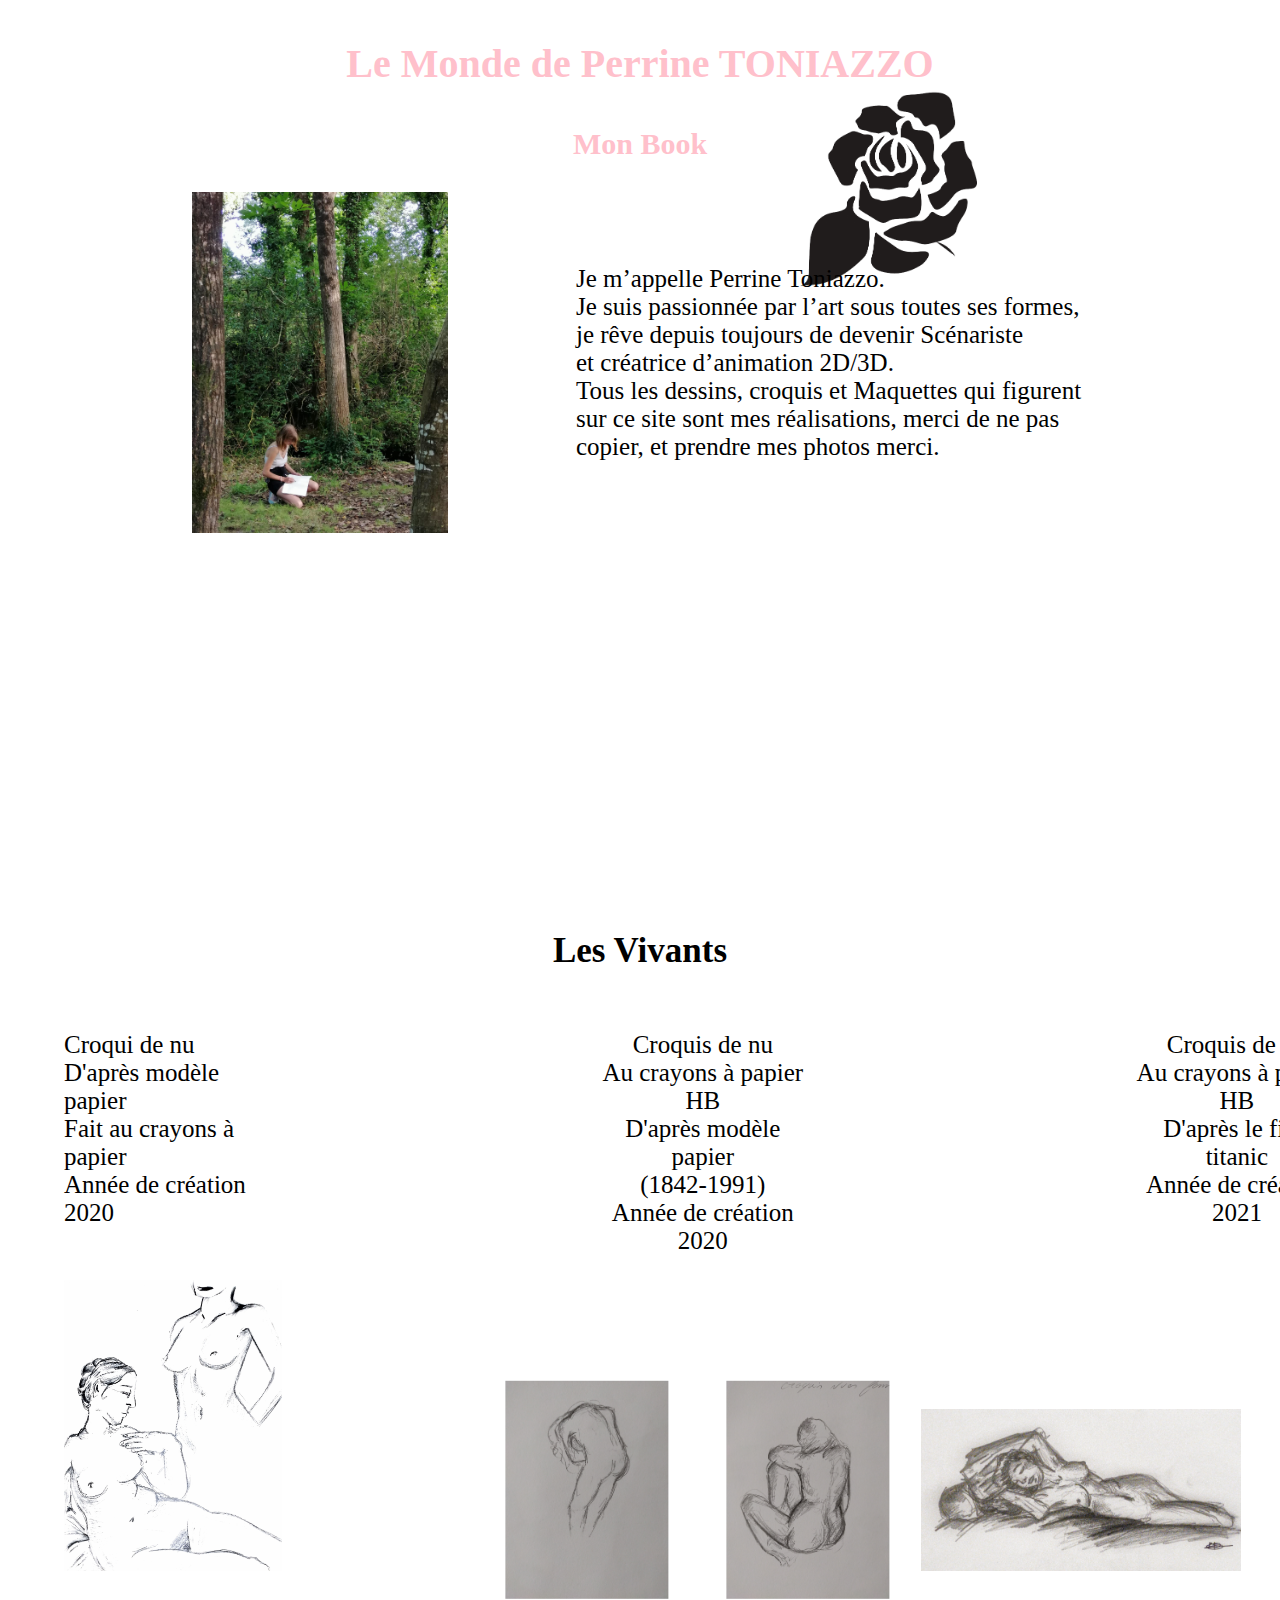
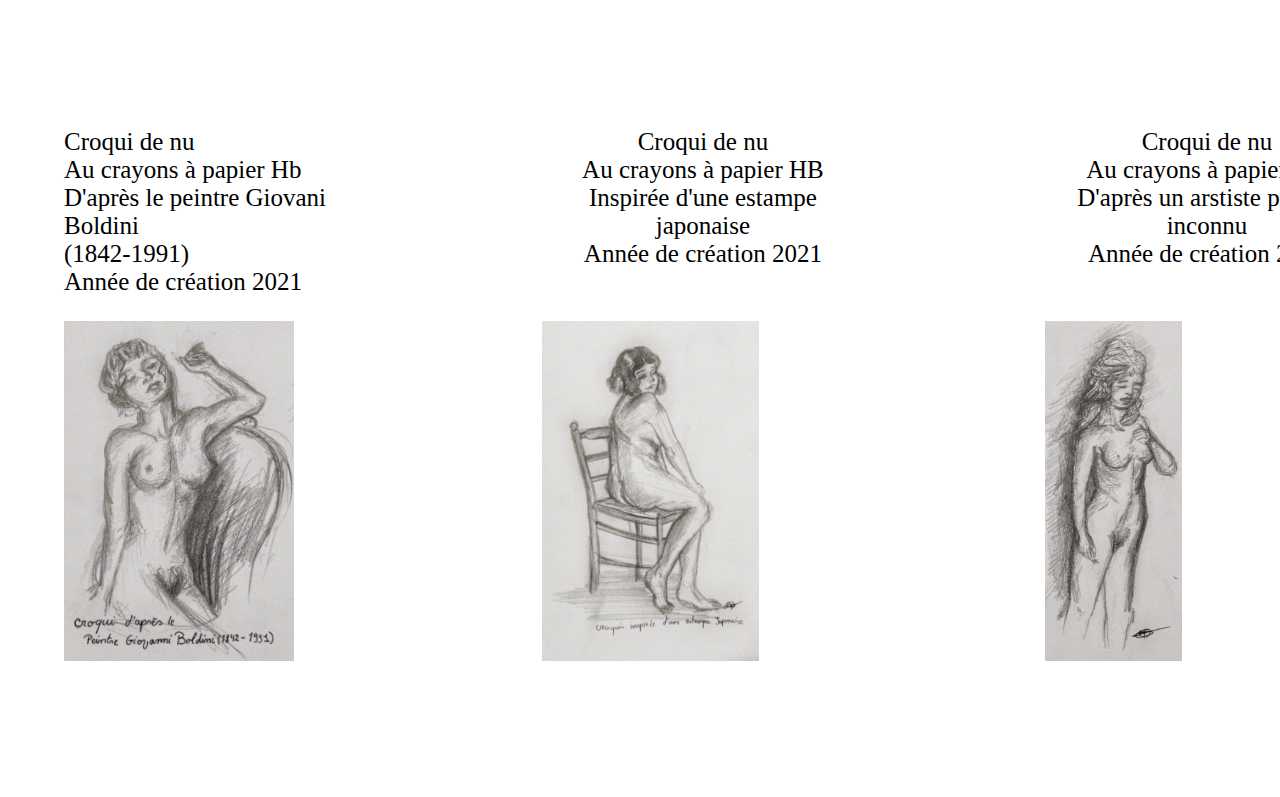
==== commit 8c370586: "update index.html 400" ====
--- a/index.html
+++ b/index.html
@@ -93,323 +93,7 @@
 
         <div id="description3">
 
-            <p> Croqui de nu <br>
-            D'après un modèle papier <br>
-            Fait au stylo noir <br>
-            Année de création 2021</p>
-
-            <p class="description3_1"> Croqui corp nu <br>
-            D'après un modèle sculpté <br>
-            (jardin des tuileries) <br>
-            Fait au crayons à papier <br>
-            Année de création 2021</p>
-
-            <p class="description3_1"> Croquis de nu <br>
-            D'après un modèle vivant <br>
-            Fait au criterium <br>
-            Année de création 2021</p>
-        </div>
-
-        <img id="image1_8" src="image/8.jpg" alt="">
-        <img id="image1_9" src="image/6.jpg" alt="">
-        <img id="image1_10" src="image/croqui nue 2.png" alt="">
-        
-        <div id="description4">
-            <p></p>
-        </div>
-
-        <img id="image1_11" src="image/10.png" alt="">
-        <img id="image1_12" src="image/11.png" alt="">
-
-        <p class="title">Les positions du corp</p>
-
-        <div id="description5">
-            <p>Dates de création : 2022 <br>
-            Technique : Ancre de chine et stylo</p>
-        </div>
-
-        <img id="image1_13" src="image/position du corp/position1.jpg" alt="">
-        <img id="image1_14" src="image/position du corp/position2.jpg" alt="">
-
-        <p class="title">Etude des mains</p>
-
-        <div id="description6">
-            <p>Dates de création : 2021/2022 <br>
-            Technique : crayon à papier</p>
-        </div>
-
-        <img id="image1_15" src="image/main/Adobe Scan 14 janv. 2021_2.jpg" alt="">
-        <img id="image1_16" src="image/main/main.jpg" alt="">
-
-        <p class="title">Les expressions</p>
-
-        <div id="description7">
-
-            <p>Dates de création : 2021 <br>
-                Technique : pastel sec <br>
-                Portrait
-                
-                </p>
-
-            <p id="description7_1">Dates de création : 2021 <br>
-            Technique : crayon à papier <br>
-            Portrait 
-            </p>
-
-            <p id="description7_1">Dates de création : 2021 <br>
-                Technique : crayon à papier <br>
-                Portrait 
-                </p>
-
-        </div>
-
-        <img id="image1_17" src="image/expression/expression 3jpg.jpg" alt="">
-        <img id="image1_18" src="image/expression/portrait  expression 1.jpg" alt="">
-        <img id="image1_19" src="image/expression/portrait .jpg" alt="">
-
-        <div id="description8">
-            <p>Dates de création : 2021 <br>
-                Technique : Cerne relief doré <br>
-                Auto portrait <br>
-                </p>
-        </div>
-
-        <img id="image1_20" src="image/expression/portrait 2.jpg" alt="">
-
-        <p class="title">Animaux</p>
-
-        <div id="description9">
-            <p></p>
-        </div>
-
-        <img id="image1_21" src="image/annimeaux/Animaux Cerf.jpg" alt="">
-        <img id="image1_22" src="image/annimeaux/Corbeaux photochop.jpg" alt="">
-        <img id="image1_23" src="image/annimeaux/IMG_20220102_113957.jpg" alt="">
-
-        <div id="description9">
-            <p></p>
-        </div>
-
-        
-        <img id="image1_24" src="image/annimeaux/IMG_20220102_114006.jpg" alt="">
-        <img id="image1_25" src="image/annimeaux/IMG_20220117_211958.jpg" alt="">
-        <img id="image1_26" src="image/annimeaux/IMG_20220102_114001.jpg" alt="">
-
-        <div id="description10">
-            <p></p>
-        </div>
-
-        <img id="image1_27" src="image/annimeaux/IMG_20220119_212550.jpg" alt="">
-        <img id="image1_28" src="image/annimeaux/IMG_20220119_212735.jpg" alt="">
-
-        <p class="title">Architectures</p>
-
-        <div id="description11">
-            <p></p>
-        </div>
-
-        <img id="image1_30" src="image/architecture/Architechture Sarlat 2.jpg" alt="">
-        <img id="image1_31" src="image/architecture/Architecture 1 1.jpg" alt="">
-        <img id="image1_32" src="image/architecture/architecture normand tif.jpg" alt="">
-
-        <div id="description12">
-            <p></p>
-        </div>
-
-        <img id="image1_33" src="image/architecture/Architecture perspective Sarlat 4tif.jpg" alt="">
-        <img id="image1_34" src="image/architecture/Architecture Sarlattif.jpg" alt="">
-        <img id="image1_35" src="image/architecture/Architecture tif.png" alt="">
-            <p></p>
-        </div>
-
-        <img id="image1_36" src="image/architecture/Bateau Paysage .jpg" alt="">
-        <img id="image1_37" src="image/architecture/dolmen et Mhenir 3tif.jpg" alt="">
-        <img id="image1_38" src="image/architecture/Dolmhen et menhir 4tif.jpg" alt="">
-
-        <div id="description14">
-            <p></p>
-        </div>
-
-        <img id="image1_39" src="image/architecture/Paysage levé de soleil pastel .jpg" alt="">
-        <img id="image1_40" src="image/architecture/paysage mhenir et dolmen 2.jpg" alt="">
-        <img id="image1_41" src="image/architecture/Paysage nature mhenir et dolmen tif.jpg" alt="">
-
-        <div id="description15">
-            <p></p>
-        </div>
-
-        <img id="image1_42" src="image/architecture/paysage normandie 2.jpg" alt="">
-        <img id="image1_43" src="image/architecture/peinture 14 juillet.jpg" alt="">
-        <img id="image1_44" src="image/architecture/perspective profondeur  2.png" alt="">
-
-        <div id="description16">
-            <p></p>
-        </div>
-
-        <img id="image1_45" src="image/architecture/unnamed.jpg" alt="">
-
-        <p class="title">Natures mortes</p>
-
-        <div id="description17">
-            <p></p>
-        </div>
-
-        <img id="image1_46" src="image/nature morte/bouteille de parfum rought rapide et pousser_1.jpg" alt="">
-        <img id="image1_47" src="image/nature morte/Cerise.nature morte tif.jpg" alt="">
-        <img id="image1_48" src="image/nature morte/fruits  .jpg" alt="">
-
-        <div id="description18">
-            <p></p>
-        </div>
-
-        <img id="image1_49" src="image/nature morte/fruits nature morte .jpg" alt="">
-        <img id="image1_50" src="image/nature morte/Horloge nature morte .jpg" alt="">
-        <img id="image1_51" src="image/nature morte/IMG_20220116_123030.jpg" alt="">
-
-        <div id="description19">
-            <p></p>
-        </div>
-
-        <img id="image1_52" src="image/nature morte/IMG_20220116_123106.jpg" alt="">
-        <img id="image1_53" src="image/nature morte/IMG_20220119_205250.jpg" alt="">
-        <img id="image1_54" src="image/nature morte/IMG_20220119_212402.jpg" alt="">
-
-        <div id="description20">
-            <p></p>
-        </div>
-
-        <img id="image1_55" src="image/nature morte/ma 1er nature morte 2019.jpg" alt="">
-
-        <p class="title">Paysages</p>
-
-        <div id="description21">
-            <p></p>
-        </div>
-
-        <img id="image1_56" src="image/paysage/dolmen et Mhenir 3tif.jpg" alt="">
-        <img id="image1_57" src="image/paysage/Bateau Paysage .jpg" alt="">
-        <img id="image1_58" src="image/paysage/architecture normand tif.jpg" alt="">
-
-        <div id="description22">
-            <p></p>
-        </div>
-
-        <img id="image1_59" src="image/paysage/IMG_20220109_213152.jpg" alt="">
-        <img id="image1_60" src="image/paysage/IMG_20220109_213053.jpg" alt="">
-        <img id="image1_61" src="image/paysage/Dolmhen et menhir 4tif.jpg" alt="">
-
-        <div id="description23">
-            <p></p>
-        </div>
-
-        <img id="image1_62" src="image/paysage/IMG_20220110_114410.jpg" alt="">
-        <img id="image1_63" src="image/paysage/IMG_20220110_114310.jpg" alt="">
-        <img id="image1_64" src="image/paysage/IMG_20220110_114310.jpg" alt="">
-
-        <div id="description24">
-            <p></p>
-        </div>
-
-        <img id="image1_65" src="image/paysage/IMG_20220110_114847.jpg" alt="">
-        <img id="image1_66" src="image/paysage/IMG_20220110_114608.jpg" alt="">
-        <img id="image1_67" src="image/paysage/IMG_20220110_114520.jpg" alt="">
-
-        <div id="description25">
-            <p></p>
-        </div>
-
-        <img id="image1_68" src="image/paysage/IMG_20220119_081802.jpg" alt="">
-        <img id="image1_69" src="image/paysage/IMG_20220117_212237.jpg" alt="">
-        <img id="image1_70" src="image/paysage/IMG_20220110_114934.jpg" alt="">
-
-        <div id="description26">
-            <p></p>
-        </div>
-
-        <img id="image1_71" src="image/paysage/paysage mhenir et dolmen 2.jpg" alt="">
-        <img id="image1_72" src="image/paysage/Paysage levé de soleil pastel .jpg" alt="">
-        <img id="image1_73" src="image/paysage/IMG_20220119_081810.jpg" alt="">
-
-        <div id="description27">
-            <p></p>
-        </div>
-
-        <img id="image1_74" src="image/paysage/paysage normandie.jpg" alt="">
-        <img id="image1_75" src="image/paysage/paysage normandie 2.jpg" alt="">
-        <img id="image1_76" src="image/paysage/Paysage nature mhenir et dolmen tif.jpg" alt="">
-
-        <div id="description28">
-            <p></p>
-        </div>
-
-        <img id="image1_77" src="image/paysage/peinture. chemain forestier tif.jpg" alt="">
-        <img id="image1_78" src="image/paysage/Peinture Campingtif.jpg" alt="">
-        <img id="image1_79" src="image/paysage/peinture 14 juillet.jpg" alt="">
-
-        <div id="description29">
-            <p></p>
-        </div>
-
-        <img id="image1_80" src="image/paysage/Picardie .jpg" alt="">
-        
-
-        <p class="title">Perspective</p>
-
-        <div id="description30">
-            <p></p>
-        </div>
-
-        <img id="image1_81" src="image/perspective/Perspective 314.jpg" alt="">
-        <img id="image1_82" src="image/perspective/Perspective jardinjpg.jpg" alt="">
-        <img id="image1_83"src="image/perspective/perspective oeil nue tif.png" alt="">
-
-        <div id="description31">
-            <p></p>
-        </div>
-
-        <img id="image1_84" src="image/perspective/perspective profondeur  2.png" alt="">
-        
-        <p class="title">Végéteaux</p>
-
-        <div id="description32">
-            <p></p>
-        </div>
-
-        <img id="image1_85" src="image/végéteaux/dessin 1.tiff" alt="">
-        <img id="image1_86" src="image/végéteaux/fleur.jpg" alt="">
-        <img id="image1_87" src="image/végéteaux/IMG_20220109_213053.jpg" alt="">
-
-        <div id="description33">
-            <p></p>
-        </div>
-
-        <img id="image1_88" src="image/végéteaux/IMG_20220109_213152.jpg" alt="">
-        <img id="image1_89" src="image/végéteaux/IMG_20220109_213253.jpg" alt="">
-        <img id="image1_90" src="image/végéteaux/IMG_20220109_213426.jpg" alt="">
-
-        <div id="description34">
-            <p></p>
-        </div>
-
-        <img id="image1_91" src="image/végéteaux/IMG_20220109_213511.jpg" alt="">
-        <img id="image1_92" src="image/végéteaux/IMG_20220110_113511.jpg" alt="">
-        <img id="image1_93" src="image/végéteaux/IMG_20220110_113751.jpg" alt="">
-
-        <div id="description35">
-            <p></p>
-        </div>
-
-        <img id="image1_94" src="image/végéteaux/nue jardin 3.tiff" alt="">
-        <img id="image1_95" src="image/végéteaux/nue jardin 4.tiff" alt="">
-        <img id="image1_96" src="image/végéteaux/Paysage d'arbres .tiff" alt="">
-
-        <div id="description36">
-            <p></p>
-        </div>
-
-        <img id="image1_97" src="image/végéteaux/peinture.tiff" alt="">
-        <img id="image1_98" src="image/végéteaux/rose.tiff" alt="">
-        
+           
     </div>
 </body>
 </html>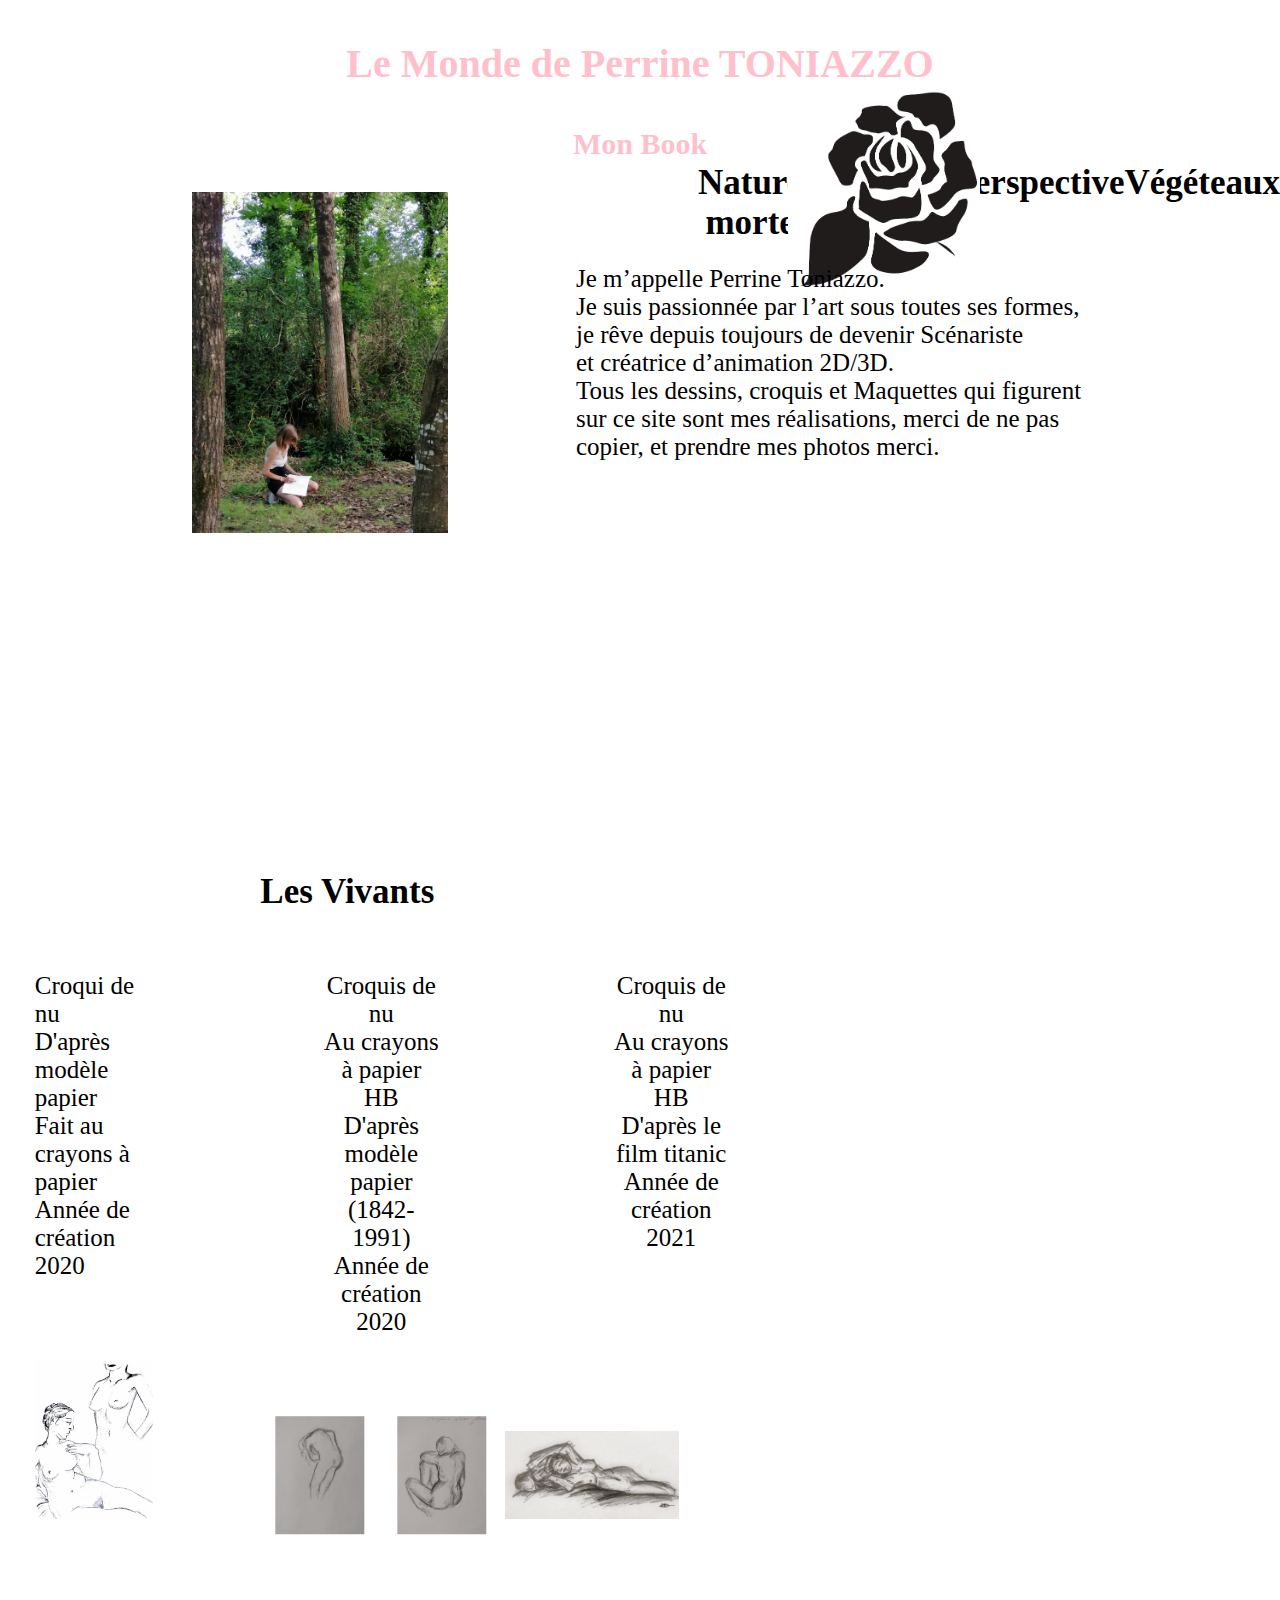
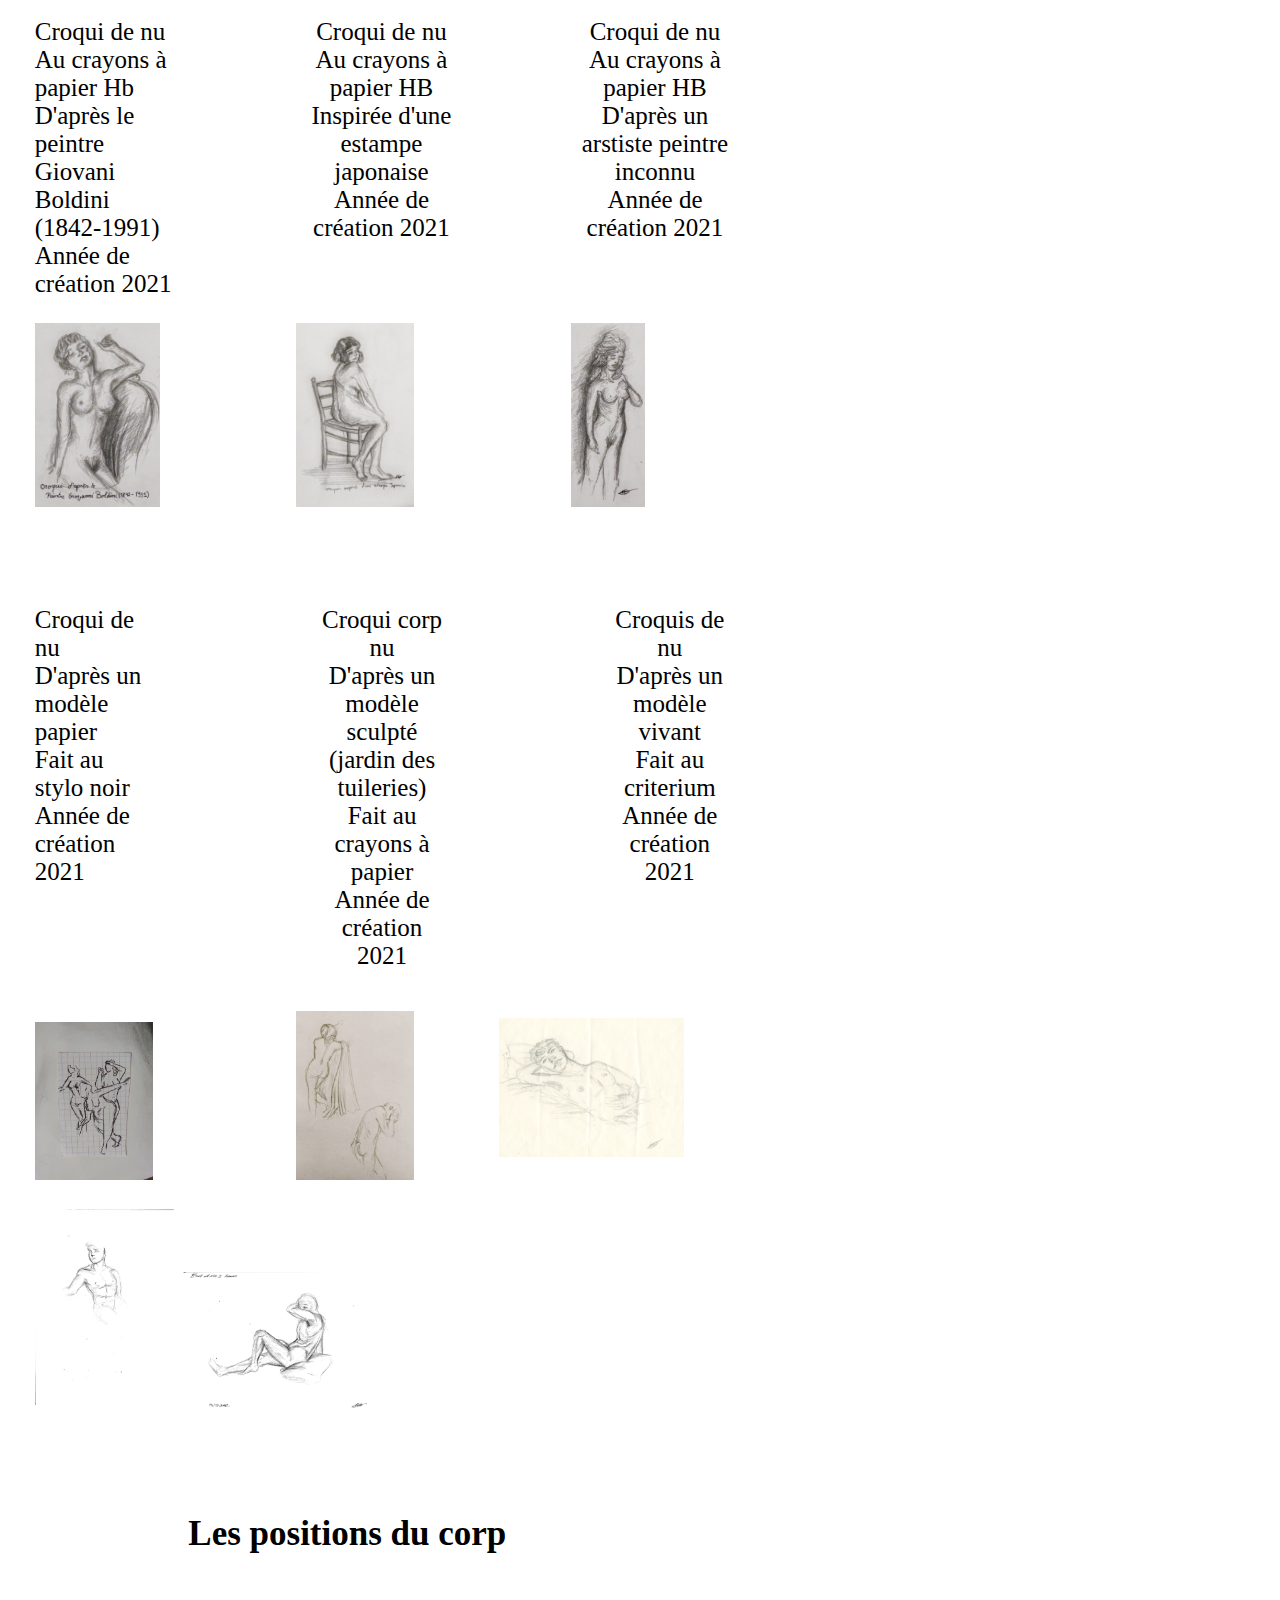
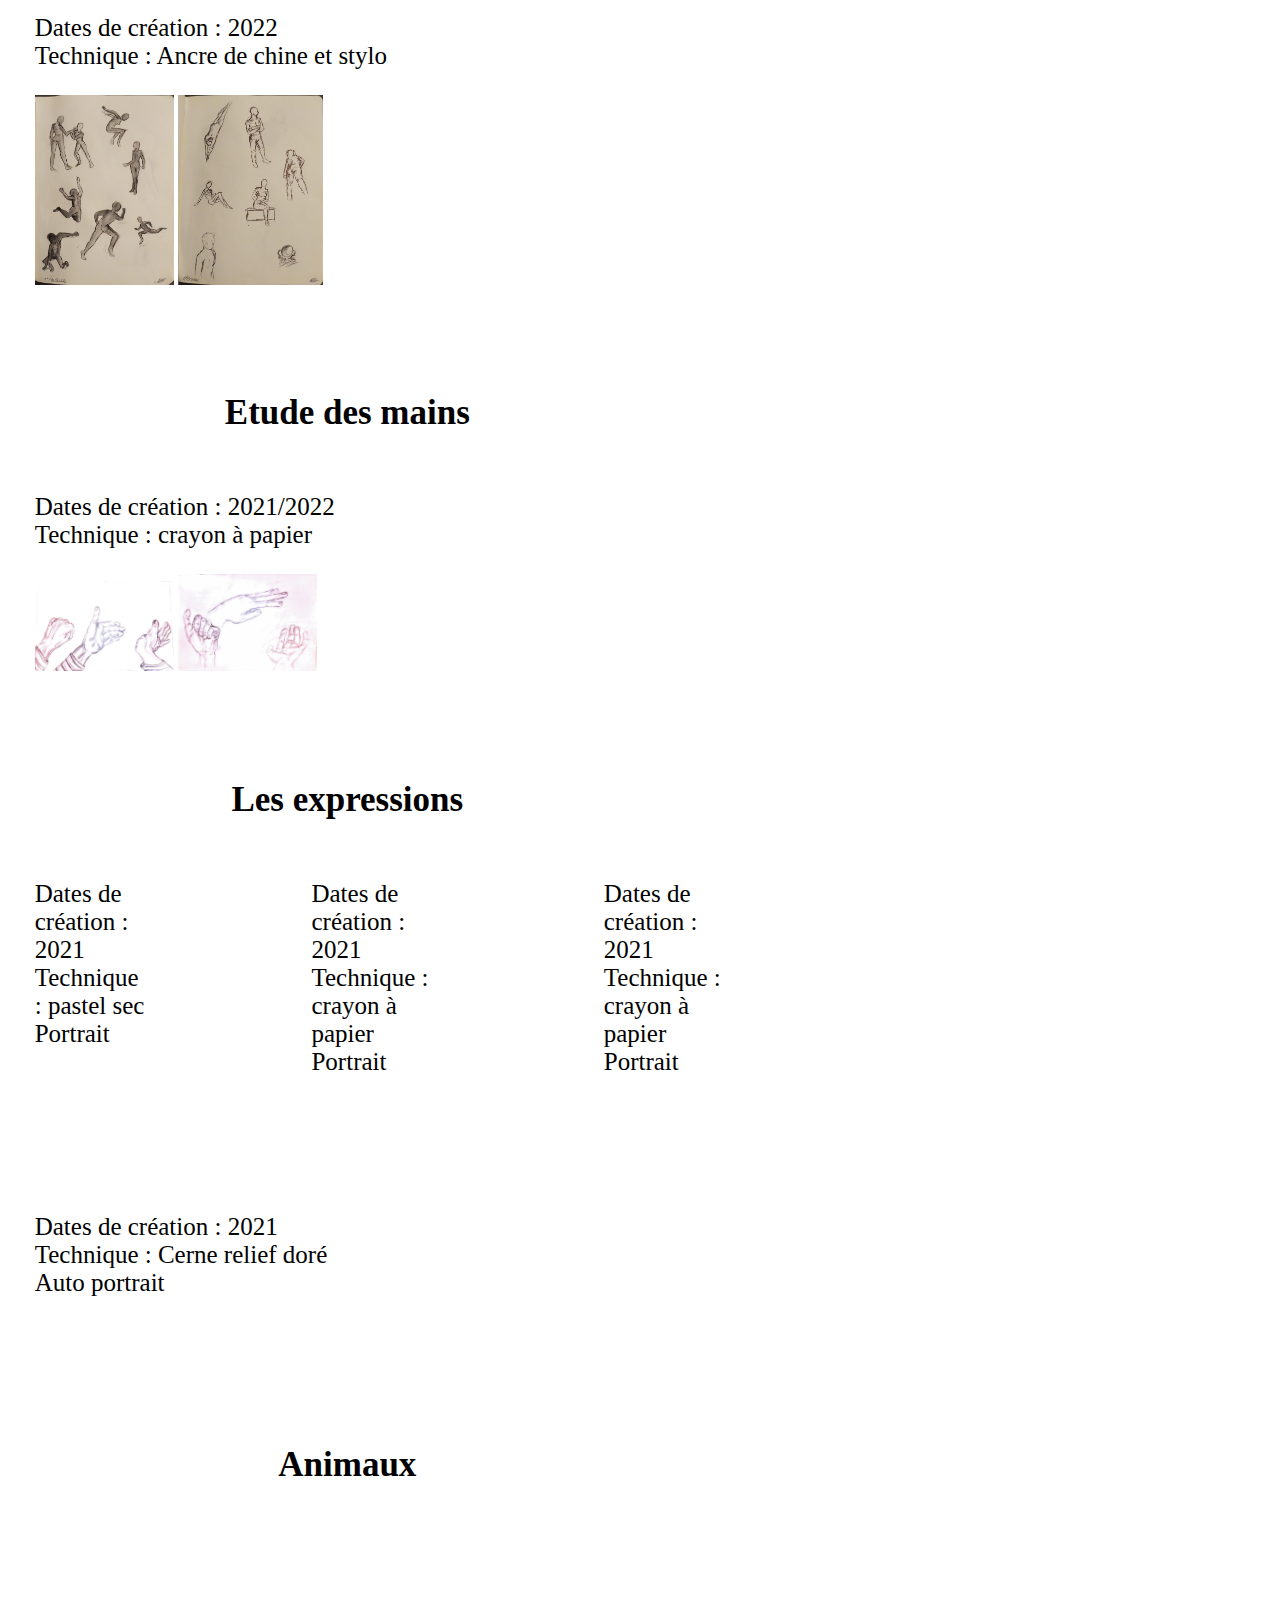
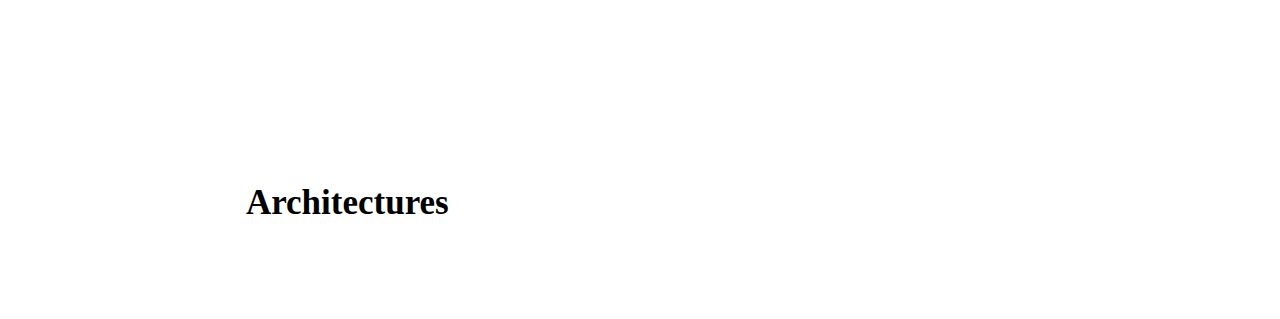
==== commit 118e2543: "update index.html" ====
--- a/index.html
+++ b/index.html
@@ -93,7 +93,322 @@
 
         <div id="description3">
 
-           
+            <p> Croqui de nu <br>
+            D'après un modèle papier <br>
+            Fait au stylo noir <br>
+            Année de création 2021</p>
+
+            <p class="description3_1"> Croqui corp nu <br>
+            D'après un modèle sculpté <br>
+            (jardin des tuileries) <br>
+            Fait au crayons à papier <br>
+            Année de création 2021</p>
+
+            <p class="description3_1"> Croquis de nu <br>
+            D'après un modèle vivant <br>
+            Fait au criterium <br>
+            Année de création 2021</p>
+        </div>
+
+        <img id="image1_8" src="image/8.jpg" alt="">
+        <img id="image1_9" src="image/6.jpg" alt="">
+        <img id="image1_10" src="image/croqui nue 2.png" alt="">
+        
+        <div id="description4">
+            <p></p>
+        </div>
+
+        <img id="image1_11" src="image/10.png" alt="">
+        <img id="image1_12" src="image/11.png" alt="">
+
+        <p class="title">Les positions du corp</p>
+
+        <div id="description5">
+            <p>Dates de création : 2022 <br>
+            Technique : Ancre de chine et stylo</p>
+        </div>
+
+        <img id="image1_13" src="image/position du corp/position1.jpg" alt="">
+        <img id="image1_14" src="image/position du corp/position2.jpg" alt="">
+
+        <p class="title">Etude des mains</p>
+
+        <div id="description6">
+            <p>Dates de création : 2021/2022 <br>
+            Technique : crayon à papier</p>
+        </div>
+
+        <img id="image1_15" src="image/main/Adobe Scan 14 janv. 2021_2.jpg" alt="">
+        <img id="image1_16" src="image/main/main.jpg" alt="">
+
+        <p class="title">Les expressions</p>
+
+        <div id="description7">
+
+            <p>Dates de création : 2021 <br>
+                Technique : pastel sec <br>
+                Portrait
+                
+                </p>
+
+            <p id="description7_1">Dates de création : 2021 <br>
+            Technique : crayon à papier <br>
+            Portrait 
+            </p>
+
+            <p id="description7_1">Dates de création : 2021 <br>
+                Technique : crayon à papier <br>
+                Portrait 
+                </p>
+
+        </div>
+
+        <img id="image1_17" src="image/expression/expression 3jpg.jpg" alt="">
+        <img id="image1_18" src="image/expression/portrait  expression 1.jpg" alt="">
+        <img id="image1_19" src="image/expression/portrait .jpg" alt="">
+
+        <div id="description8">
+            <p>Dates de création : 2021 <br>
+                Technique : Cerne relief doré <br>
+                Auto portrait <br>
+                </p>
+        </div>
+
+        <img id="image1_20" src="image/expression/portrait 2.jpg" alt="">
+
+        <p class="title">Animaux</p>
+
+        <div id="description9">
+            <p></p>
+        </div>
+
+        <img id="image1_21" src="image/annimeaux/Animaux Cerf.jpg" alt="">
+        <img id="image1_22" src="image/annimeaux/Corbeaux photochop.jpg" alt="">
+
+        <div id="description9">
+            <p></p>
+        </div>
+
+        
+        <img id="image1_24" src="image/annimeaux/IMG_20220102_114006.jpg" alt="">
+        <img id="image1_25" src="image/annimeaux/IMG_20220117_211958.jpg" alt="">
+        <img id="image1_26" src="image/annimeaux/IMG_20220102_114001.jpg" alt="">
+
+        <div id="description10">
+            <p></p>
+        </div>
+
+        <img id="image1_27" src="image/annimeaux/IMG_20220119_212550.jpg" alt="">
+        <img id="image1_28" src="image/annimeaux/IMG_20220119_212735.jpg" alt="">
+
+        <p class="title">Architectures</p>
+
+        <div id="description11">
+            <p></p>
+        </div>
+
+        <img id="image1_30" src="image/architecture/Architechture Sarlat 2.jpg" alt="">
+        <img id="image1_31" src="image/architecture/Architecture 1 1.jpg" alt="">
+        <img id="image1_32" src="image/architecture/architecture normand tif.jpg" alt="">
+
+        <div id="description12">
+            <p></p>
+        </div>
+
+        <img id="image1_33" src="image/architecture/Architecture perspective Sarlat 4tif.jpg" alt="">
+        <img id="image1_34" src="image/architecture/Architecture Sarlattif.jpg" alt="">
+        <img id="image1_35" src="image/architecture/Architecture tif.png" alt="">
+            <p></p>
+        </div>
+
+        <img id="image1_36" src="image/architecture/Bateau Paysage .jpg" alt="">
+        <img id="image1_37" src="image/architecture/dolmen et Mhenir 3tif.jpg" alt="">
+        <img id="image1_38" src="image/architecture/Dolmhen et menhir 4tif.jpg" alt="">
+
+        <div id="description14">
+            <p></p>
+        </div>
+
+        <img id="image1_39" src="image/architecture/Paysage levé de soleil pastel .jpg" alt="">
+        <img id="image1_40" src="image/architecture/paysage mhenir et dolmen 2.jpg" alt="">
+        <img id="image1_41" src="image/architecture/Paysage nature mhenir et dolmen tif.jpg" alt="">
+
+        <div id="description15">
+            <p></p>
+        </div>
+
+        <img id="image1_42" src="image/architecture/paysage normandie 2.jpg" alt="">
+        <img id="image1_43" src="image/architecture/peinture 14 juillet.jpg" alt="">
+        <img id="image1_44" src="image/architecture/perspective profondeur  2.png" alt="">
+
+        <div id="description16">
+            <p></p>
+        </div>
+
+        <img id="image1_45" src="image/architecture/unnamed.jpg" alt="">
+
+        <p class="title">Natures mortes</p>
+
+        <div id="description17">
+            <p></p>
+        </div>
+
+        <img id="image1_46" src="image/nature morte/bouteille de parfum rought rapide et pousser_1.jpg" alt="">
+        <img id="image1_47" src="image/nature morte/Cerise.nature morte tif.jpg" alt="">
+        <img id="image1_48" src="image/nature morte/fruits  .jpg" alt="">
+
+        <div id="description18">
+            <p></p>
+        </div>
+
+        <img id="image1_49" src="image/nature morte/fruits nature morte .jpg" alt="">
+        <img id="image1_50" src="image/nature morte/Horloge nature morte .jpg" alt="">
+        <img id="image1_51" src="image/nature morte/IMG_20220116_123030.jpg" alt="">
+
+        <div id="description19">
+            <p></p>
+        </div>
+
+        <img id="image1_52" src="image/nature morte/IMG_20220116_123106.jpg" alt="">
+        <img id="image1_53" src="image/nature morte/IMG_20220119_205250.jpg" alt="">
+        <img id="image1_54" src="image/nature morte/IMG_20220119_212402.jpg" alt="">
+
+        <div id="description20">
+            <p></p>
+        </div>
+
+        <img id="image1_55" src="image/nature morte/ma 1er nature morte 2019.jpg" alt="">
+
+        <p class="title">Paysages</p>
+
+        <div id="description21">
+            <p></p>
+        </div>
+
+        <img id="image1_56" src="image/paysage/dolmen et Mhenir 3tif.jpg" alt="">
+        <img id="image1_57" src="image/paysage/Bateau Paysage .jpg" alt="">
+        <img id="image1_58" src="image/paysage/architecture normand tif.jpg" alt="">
+
+        <div id="description22">
+            <p></p>
+        </div>
+
+        <img id="image1_59" src="image/paysage/IMG_20220109_213152.jpg" alt="">
+        <img id="image1_60" src="image/paysage/IMG_20220109_213053.jpg" alt="">
+        <img id="image1_61" src="image/paysage/Dolmhen et menhir 4tif.jpg" alt="">
+
+        <div id="description23">
+            <p></p>
+        </div>
+
+        <img id="image1_62" src="image/paysage/IMG_20220110_114410.jpg" alt="">
+        <img id="image1_63" src="image/paysage/IMG_20220110_114310.jpg" alt="">
+        <img id="image1_64" src="image/paysage/IMG_20220110_114310.jpg" alt="">
+
+        <div id="description24">
+            <p></p>
+        </div>
+
+        <img id="image1_65" src="image/paysage/IMG_20220110_114847.jpg" alt="">
+        <img id="image1_66" src="image/paysage/IMG_20220110_114608.jpg" alt="">
+        <img id="image1_67" src="image/paysage/IMG_20220110_114520.jpg" alt="">
+
+        <div id="description25">
+            <p></p>
+        </div>
+
+        <img id="image1_68" src="image/paysage/IMG_20220119_081802.jpg" alt="">
+        <img id="image1_69" src="image/paysage/IMG_20220117_212237.jpg" alt="">
+        <img id="image1_70" src="image/paysage/IMG_20220110_114934.jpg" alt="">
+
+        <div id="description26">
+            <p></p>
+        </div>
+
+        <img id="image1_71" src="image/paysage/paysage mhenir et dolmen 2.jpg" alt="">
+        <img id="image1_72" src="image/paysage/Paysage levé de soleil pastel .jpg" alt="">
+        <img id="image1_73" src="image/paysage/IMG_20220119_081810.jpg" alt="">
+
+        <div id="description27">
+            <p></p>
+        </div>
+
+        <img id="image1_74" src="image/paysage/paysage normandie.jpg" alt="">
+        <img id="image1_75" src="image/paysage/paysage normandie 2.jpg" alt="">
+        <img id="image1_76" src="image/paysage/Paysage nature mhenir et dolmen tif.jpg" alt="">
+
+        <div id="description28">
+            <p></p>
+        </div>
+
+        <img id="image1_77" src="image/paysage/peinture. chemain forestier tif.jpg" alt="">
+        <img id="image1_78" src="image/paysage/Peinture Campingtif.jpg" alt="">
+        <img id="image1_79" src="image/paysage/peinture 14 juillet.jpg" alt="">
+
+        <div id="description29">
+            <p></p>
+        </div>
+
+        <img id="image1_80" src="image/paysage/Picardie .jpg" alt="">
+        
+
+        <p class="title">Perspective</p>
+
+        <div id="description30">
+            <p></p>
+        </div>
+
+        <img id="image1_81" src="image/perspective/Perspective 314.jpg" alt="">
+        <img id="image1_82" src="image/perspective/Perspective jardinjpg.jpg" alt="">
+        <img id="image1_83"src="image/perspective/perspective oeil nue tif.png" alt="">
+
+        <div id="description31">
+            <p></p>
+        </div>
+
+        <img id="image1_84" src="image/perspective/perspective profondeur  2.png" alt="">
+        
+        <p class="title">Végéteaux</p>
+
+        <div id="description32">
+            <p></p>
+        </div>
+
+        <img id="image1_85" src="image/végéteaux/dessin 1.tiff" alt="">
+        <img id="image1_86" src="image/végéteaux/fleur.jpg" alt="">
+        <img id="image1_87" src="image/végéteaux/IMG_20220109_213053.jpg" alt="">
+
+        <div id="description33">
+            <p></p>
+        </div>
+
+        <img id="image1_88" src="image/végéteaux/IMG_20220109_213152.jpg" alt="">
+        <img id="image1_89" src="image/végéteaux/IMG_20220109_213253.jpg" alt="">
+        <img id="image1_90" src="image/végéteaux/IMG_20220109_213426.jpg" alt="">
+
+        <div id="description34">
+            <p></p>
+        </div>
+
+        <img id="image1_91" src="image/végéteaux/IMG_20220109_213511.jpg" alt="">
+        <img id="image1_92" src="image/végéteaux/IMG_20220110_113511.jpg" alt="">
+        <img id="image1_93" src="image/végéteaux/IMG_20220110_113751.jpg" alt="">
+
+        <div id="description35">
+            <p></p>
+        </div>
+
+        <img id="image1_94" src="image/végéteaux/nue jardin 3.tiff" alt="">
+        <img id="image1_95" src="image/végéteaux/nue jardin 4.tiff" alt="">
+        <img id="image1_96" src="image/végéteaux/Paysage d'arbres .tiff" alt="">
+
+        <div id="description36">
+            <p></p>
+        </div>
+
+        <img id="image1_97" src="image/végéteaux/peinture.tiff" alt="">
+        <img id="image1_98" src="image/végéteaux/rose.tiff" alt="">
+        
     </div>
 </body>
 </html>--- a/css/style.css
+++ b/css/style.css
@@ -264,6 +264,7 @@
 #image1_26{
     width: 23%;
     padding-left: 5%;
+    transform: rotate(90deg);
 }
 
 #image1_27{
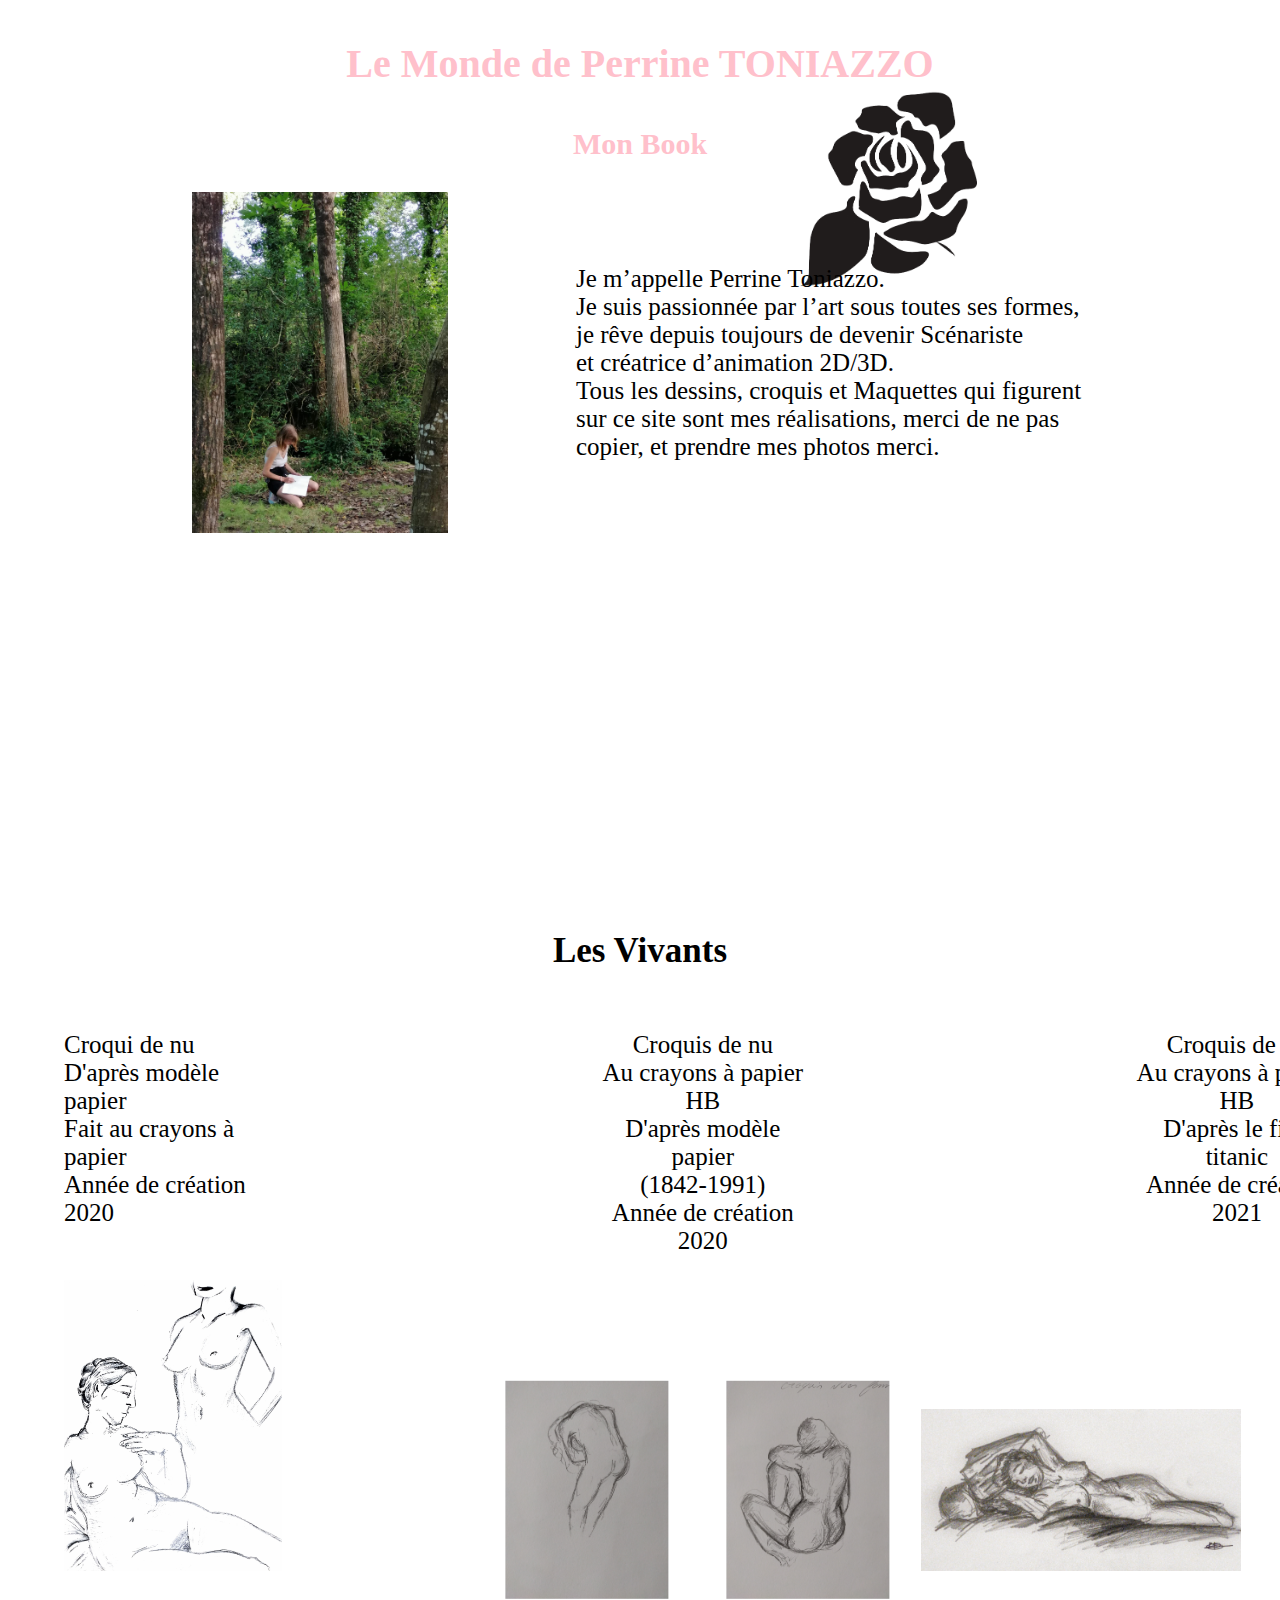
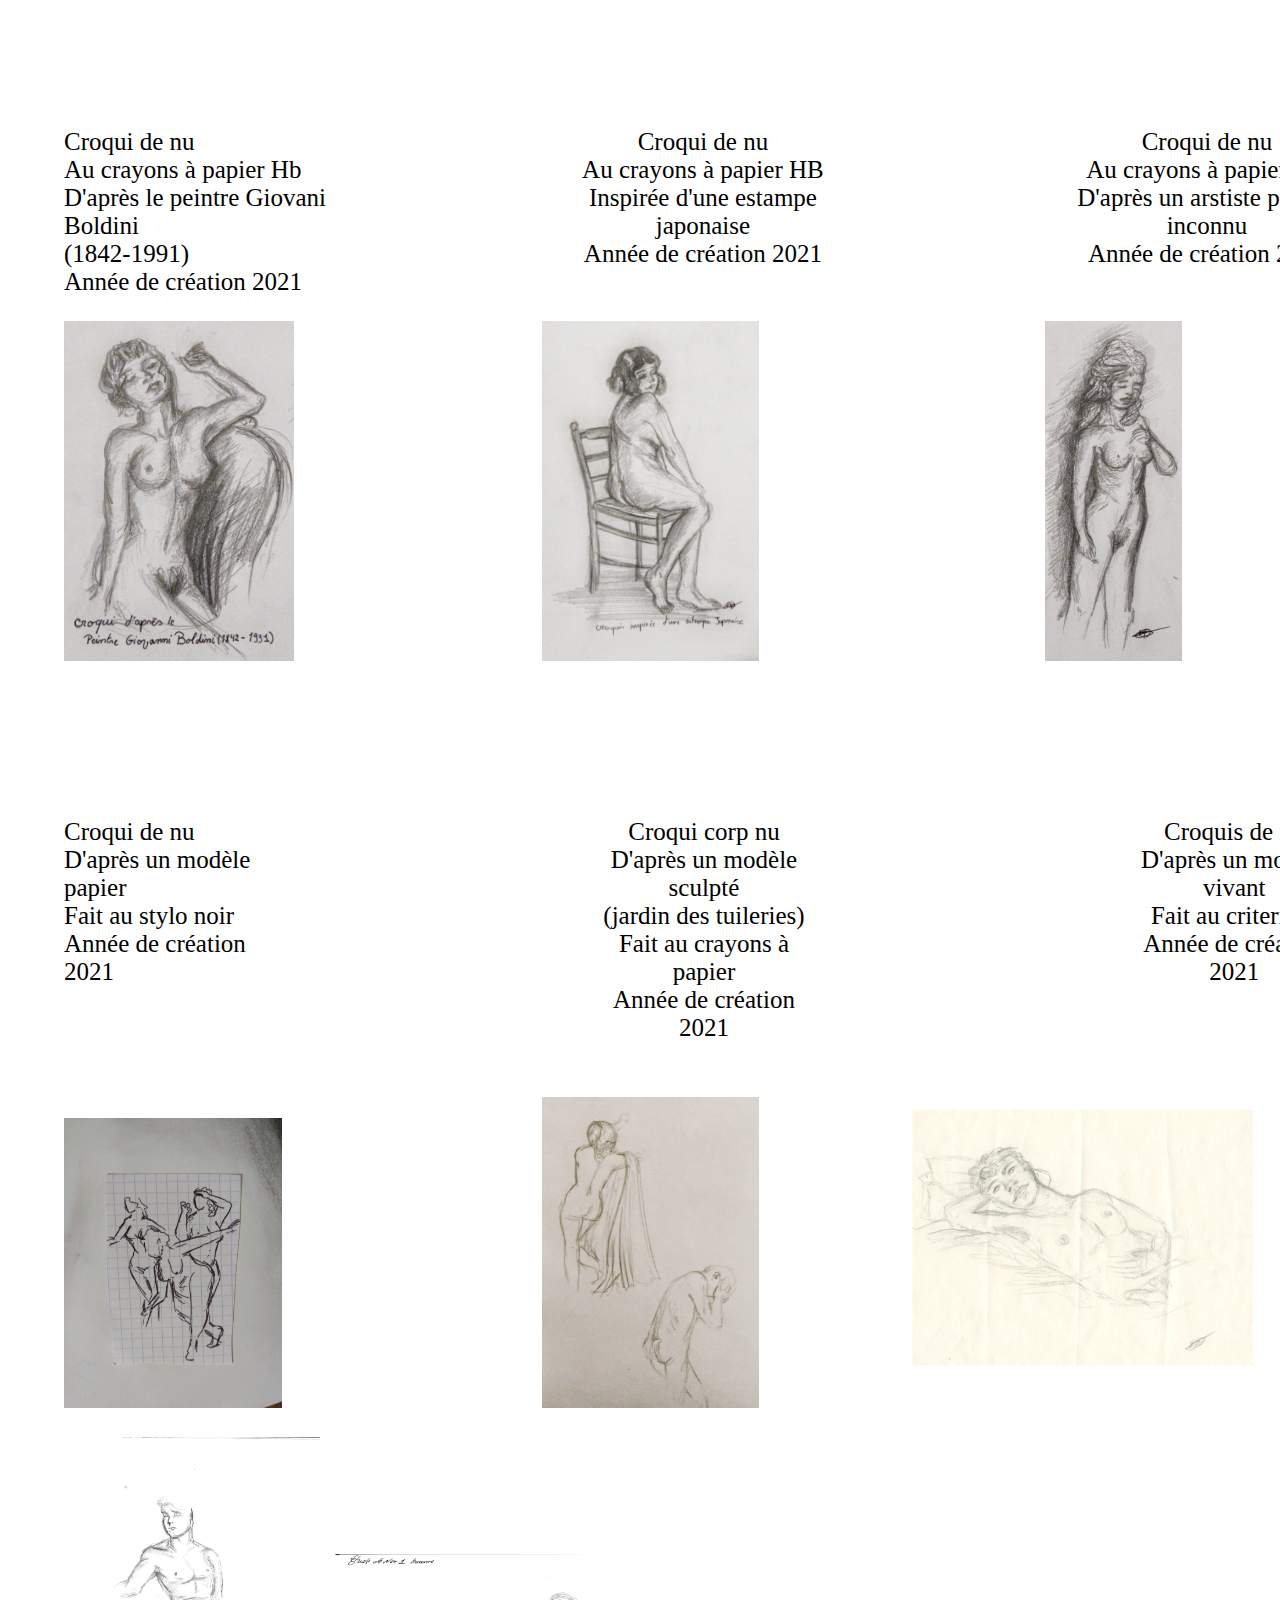
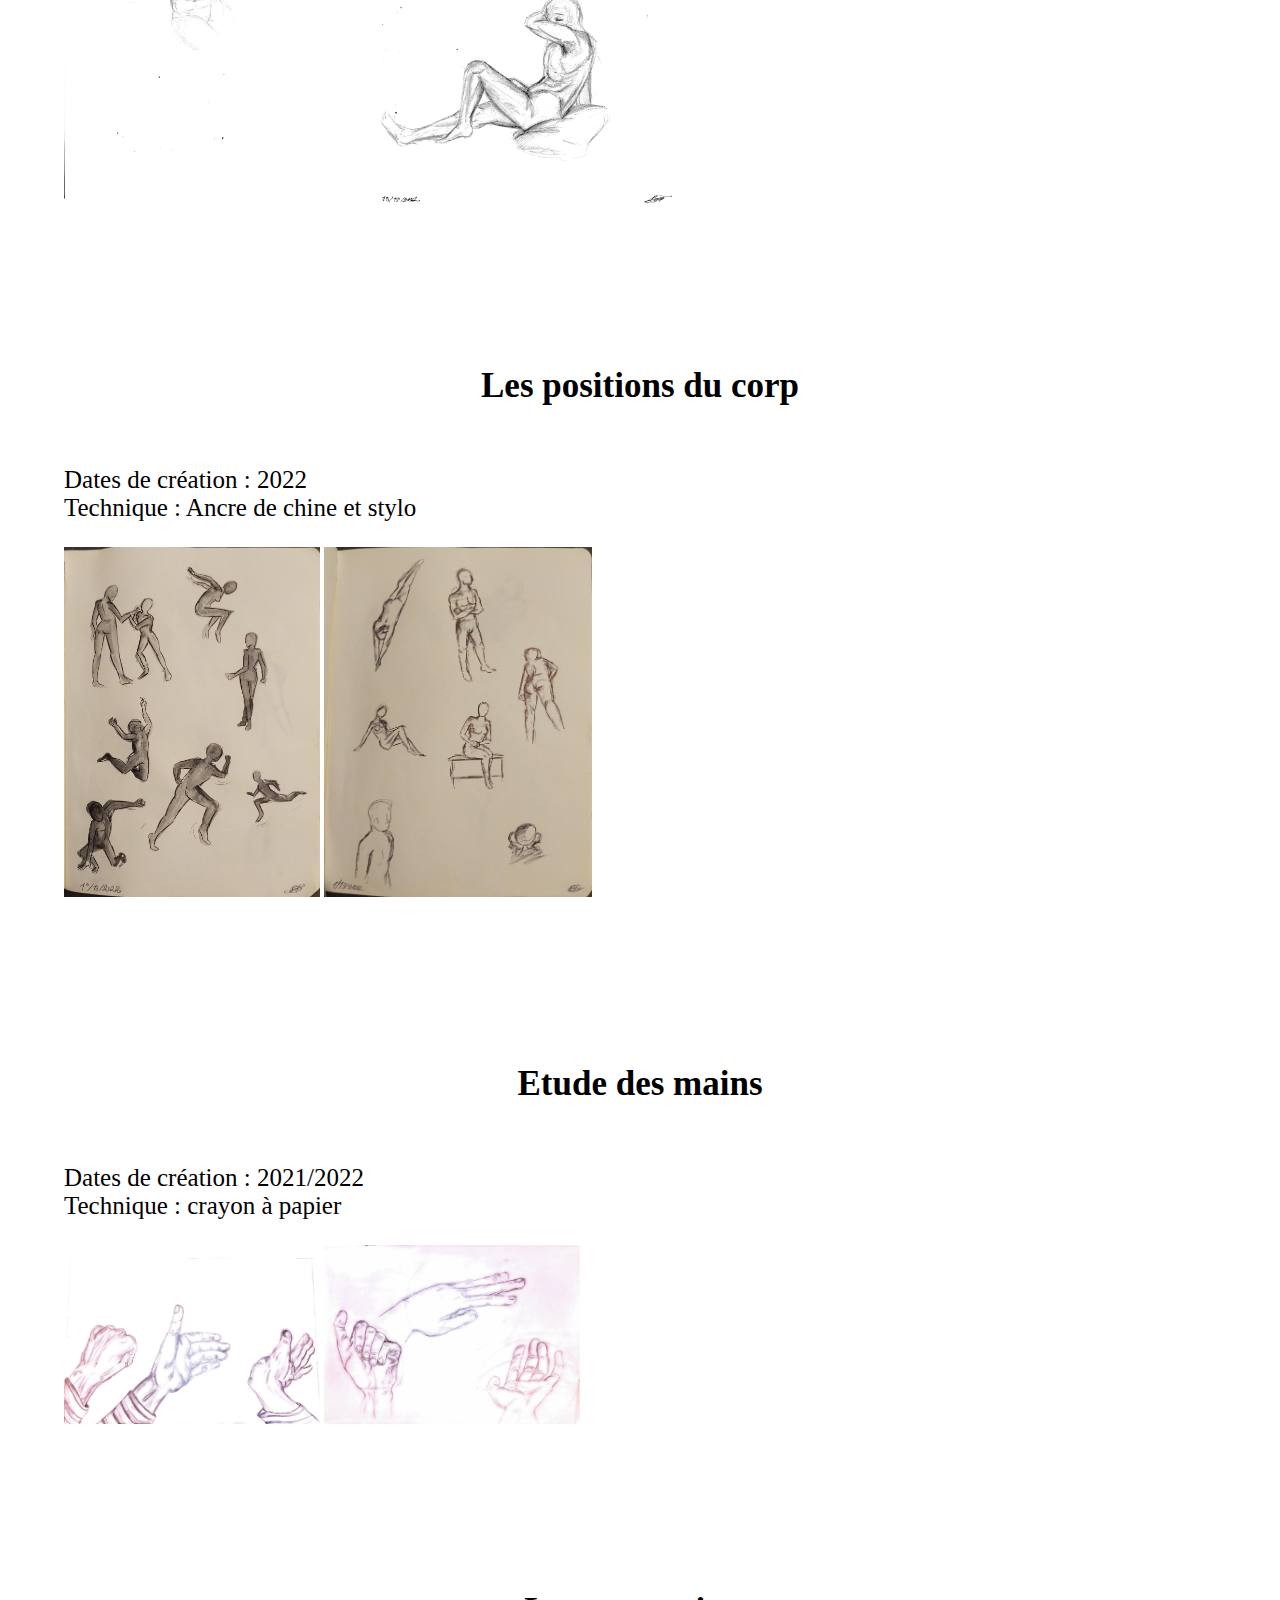
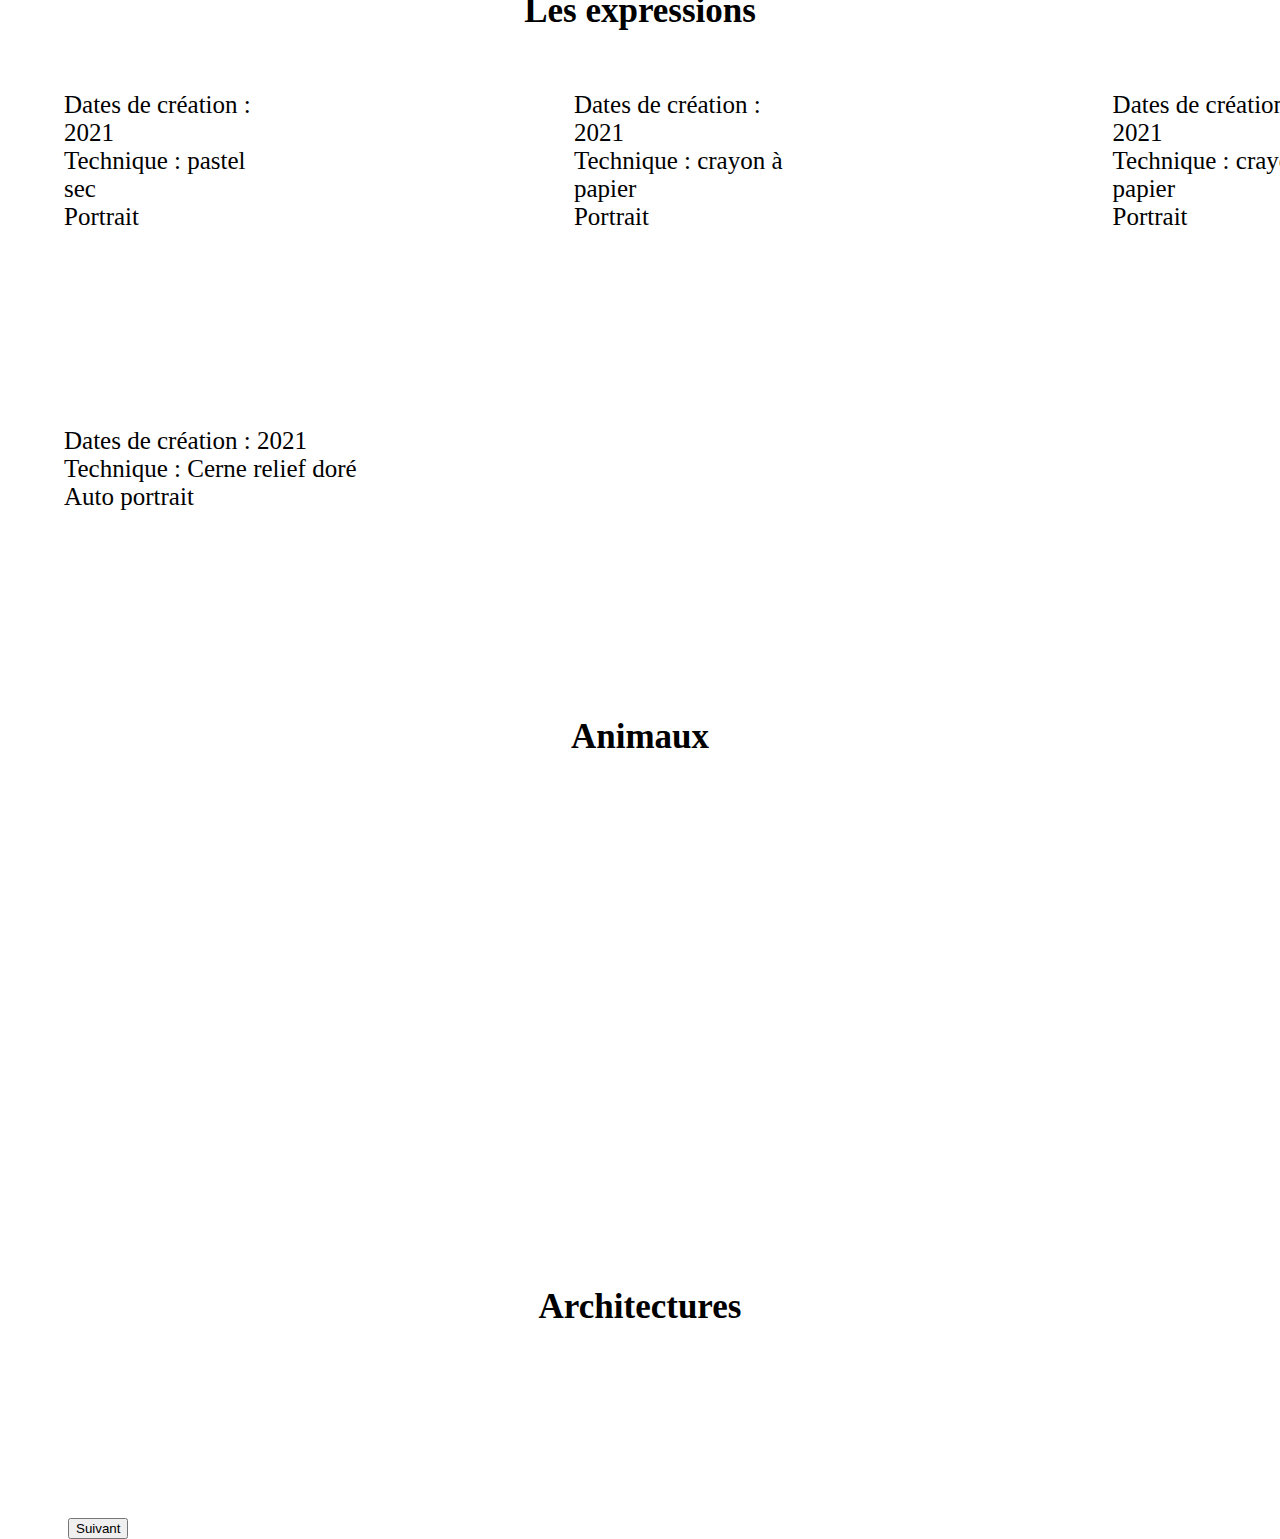
==== commit 0ec3e014: "update index.html" ====
--- a/index.html
+++ b/index.html
@@ -184,6 +184,7 @@
 
         <img id="image1_21" src="image/annimeaux/Animaux Cerf.jpg" alt="">
         <img id="image1_22" src="image/annimeaux/Corbeaux photochop.jpg" alt="">
+        <img id="image1_23" src="image/annimeaux/IMG_20220102_113957.jpg" alt="">
 
         <div id="description9">
             <p></p>
@@ -192,7 +193,7 @@
         
         <img id="image1_24" src="image/annimeaux/IMG_20220102_114006.jpg" alt="">
         <img id="image1_25" src="image/annimeaux/IMG_20220117_211958.jpg" alt="">
-        <img id="image1_26" src="image/annimeaux/IMG_20220102_114001.jpg" alt="">
+        
 
         <div id="description10">
             <p></p>
@@ -216,198 +217,8 @@
         </div>
 
         <img id="image1_33" src="image/architecture/Architecture perspective Sarlat 4tif.jpg" alt="">
-        <img id="image1_34" src="image/architecture/Architecture Sarlattif.jpg" alt="">
-        <img id="image1_35" src="image/architecture/Architecture tif.png" alt="">
-            <p></p>
-        </div>
-
-        <img id="image1_36" src="image/architecture/Bateau Paysage .jpg" alt="">
-        <img id="image1_37" src="image/architecture/dolmen et Mhenir 3tif.jpg" alt="">
-        <img id="image1_38" src="image/architecture/Dolmhen et menhir 4tif.jpg" alt="">
-
-        <div id="description14">
-            <p></p>
-        </div>
-
-        <img id="image1_39" src="image/architecture/Paysage levé de soleil pastel .jpg" alt="">
-        <img id="image1_40" src="image/architecture/paysage mhenir et dolmen 2.jpg" alt="">
-        <img id="image1_41" src="image/architecture/Paysage nature mhenir et dolmen tif.jpg" alt="">
-
-        <div id="description15">
-            <p></p>
-        </div>
-
-        <img id="image1_42" src="image/architecture/paysage normandie 2.jpg" alt="">
-        <img id="image1_43" src="image/architecture/peinture 14 juillet.jpg" alt="">
-        <img id="image1_44" src="image/architecture/perspective profondeur  2.png" alt="">
-
-        <div id="description16">
-            <p></p>
-        </div>
-
-        <img id="image1_45" src="image/architecture/unnamed.jpg" alt="">
-
-        <p class="title">Natures mortes</p>
-
-        <div id="description17">
-            <p></p>
-        </div>
-
-        <img id="image1_46" src="image/nature morte/bouteille de parfum rought rapide et pousser_1.jpg" alt="">
-        <img id="image1_47" src="image/nature morte/Cerise.nature morte tif.jpg" alt="">
-        <img id="image1_48" src="image/nature morte/fruits  .jpg" alt="">
-
-        <div id="description18">
-            <p></p>
-        </div>
-
-        <img id="image1_49" src="image/nature morte/fruits nature morte .jpg" alt="">
-        <img id="image1_50" src="image/nature morte/Horloge nature morte .jpg" alt="">
-        <img id="image1_51" src="image/nature morte/IMG_20220116_123030.jpg" alt="">
-
-        <div id="description19">
-            <p></p>
-        </div>
-
-        <img id="image1_52" src="image/nature morte/IMG_20220116_123106.jpg" alt="">
-        <img id="image1_53" src="image/nature morte/IMG_20220119_205250.jpg" alt="">
-        <img id="image1_54" src="image/nature morte/IMG_20220119_212402.jpg" alt="">
-
-        <div id="description20">
-            <p></p>
-        </div>
-
-        <img id="image1_55" src="image/nature morte/ma 1er nature morte 2019.jpg" alt="">
-
-        <p class="title">Paysages</p>
-
-        <div id="description21">
-            <p></p>
-        </div>
-
-        <img id="image1_56" src="image/paysage/dolmen et Mhenir 3tif.jpg" alt="">
-        <img id="image1_57" src="image/paysage/Bateau Paysage .jpg" alt="">
-        <img id="image1_58" src="image/paysage/architecture normand tif.jpg" alt="">
-
-        <div id="description22">
-            <p></p>
-        </div>
-
-        <img id="image1_59" src="image/paysage/IMG_20220109_213152.jpg" alt="">
-        <img id="image1_60" src="image/paysage/IMG_20220109_213053.jpg" alt="">
-        <img id="image1_61" src="image/paysage/Dolmhen et menhir 4tif.jpg" alt="">
-
-        <div id="description23">
-            <p></p>
-        </div>
-
-        <img id="image1_62" src="image/paysage/IMG_20220110_114410.jpg" alt="">
-        <img id="image1_63" src="image/paysage/IMG_20220110_114310.jpg" alt="">
-        <img id="image1_64" src="image/paysage/IMG_20220110_114310.jpg" alt="">
-
-        <div id="description24">
-            <p></p>
-        </div>
-
-        <img id="image1_65" src="image/paysage/IMG_20220110_114847.jpg" alt="">
-        <img id="image1_66" src="image/paysage/IMG_20220110_114608.jpg" alt="">
-        <img id="image1_67" src="image/paysage/IMG_20220110_114520.jpg" alt="">
-
-        <div id="description25">
-            <p></p>
-        </div>
-
-        <img id="image1_68" src="image/paysage/IMG_20220119_081802.jpg" alt="">
-        <img id="image1_69" src="image/paysage/IMG_20220117_212237.jpg" alt="">
-        <img id="image1_70" src="image/paysage/IMG_20220110_114934.jpg" alt="">
-
-        <div id="description26">
-            <p></p>
-        </div>
-
-        <img id="image1_71" src="image/paysage/paysage mhenir et dolmen 2.jpg" alt="">
-        <img id="image1_72" src="image/paysage/Paysage levé de soleil pastel .jpg" alt="">
-        <img id="image1_73" src="image/paysage/IMG_20220119_081810.jpg" alt="">
-
-        <div id="description27">
-            <p></p>
-        </div>
-
-        <img id="image1_74" src="image/paysage/paysage normandie.jpg" alt="">
-        <img id="image1_75" src="image/paysage/paysage normandie 2.jpg" alt="">
-        <img id="image1_76" src="image/paysage/Paysage nature mhenir et dolmen tif.jpg" alt="">
-
-        <div id="description28">
-            <p></p>
-        </div>
-
-        <img id="image1_77" src="image/paysage/peinture. chemain forestier tif.jpg" alt="">
-        <img id="image1_78" src="image/paysage/Peinture Campingtif.jpg" alt="">
-        <img id="image1_79" src="image/paysage/peinture 14 juillet.jpg" alt="">
-
-        <div id="description29">
-            <p></p>
-        </div>
-
-        <img id="image1_80" src="image/paysage/Picardie .jpg" alt="">
-        
-
-        <p class="title">Perspective</p>
-
-        <div id="description30">
-            <p></p>
-        </div>
-
-        <img id="image1_81" src="image/perspective/Perspective 314.jpg" alt="">
-        <img id="image1_82" src="image/perspective/Perspective jardinjpg.jpg" alt="">
-        <img id="image1_83"src="image/perspective/perspective oeil nue tif.png" alt="">
-
-        <div id="description31">
-            <p></p>
-        </div>
-
-        <img id="image1_84" src="image/perspective/perspective profondeur  2.png" alt="">
-        
-        <p class="title">Végéteaux</p>
-
-        <div id="description32">
-            <p></p>
-        </div>
-
-        <img id="image1_85" src="image/végéteaux/dessin 1.tiff" alt="">
-        <img id="image1_86" src="image/végéteaux/fleur.jpg" alt="">
-        <img id="image1_87" src="image/végéteaux/IMG_20220109_213053.jpg" alt="">
-
-        <div id="description33">
-            <p></p>
-        </div>
-
-        <img id="image1_88" src="image/végéteaux/IMG_20220109_213152.jpg" alt="">
-        <img id="image1_89" src="image/végéteaux/IMG_20220109_213253.jpg" alt="">
-        <img id="image1_90" src="image/végéteaux/IMG_20220109_213426.jpg" alt="">
-
-        <div id="description34">
-            <p></p>
-        </div>
-
-        <img id="image1_91" src="image/végéteaux/IMG_20220109_213511.jpg" alt="">
-        <img id="image1_92" src="image/végéteaux/IMG_20220110_113511.jpg" alt="">
-        <img id="image1_93" src="image/végéteaux/IMG_20220110_113751.jpg" alt="">
-
-        <div id="description35">
-            <p></p>
-        </div>
-
-        <img id="image1_94" src="image/végéteaux/nue jardin 3.tiff" alt="">
-        <img id="image1_95" src="image/végéteaux/nue jardin 4.tiff" alt="">
-        <img id="image1_96" src="image/végéteaux/Paysage d'arbres .tiff" alt="">
-
-        <div id="description36">
-            <p></p>
-        </div>
-
-        <img id="image1_97" src="image/végéteaux/peinture.tiff" alt="">
-        <img id="image1_98" src="image/végéteaux/rose.tiff" alt="">
+
+        <a id="boutton" href="page2.html"><button>Suivant</button></a>
         
     </div>
 </body>
--- a/css/style.css
+++ b/css/style.css
@@ -261,12 +261,36 @@
     padding-left: 5%;
 }
 
-#image1_26{
-    width: 23%;
-    padding-left: 5%;
-    transform: rotate(90deg);
-}
 
 #image1_27{
     width: 20%;
-}+    padding-left: 5%;
+    padding-top: 10%;
+}
+
+#image1_28{
+    width: 21.2%;
+    padding-left: 15%
+}
+
+#image1_30{
+    width: 33.3%;
+    padding-left: 5%;
+}
+
+#image1_31{
+    width: 33.3%;
+    padding-left: 5%;
+}
+
+#image1_32{
+    width: 16.6%;
+    padding-left: 5%;
+}
+
+#image1_33{
+    width: 33.3%;
+    padding-left: 5%;
+    padding-top: 10%;
+}
+
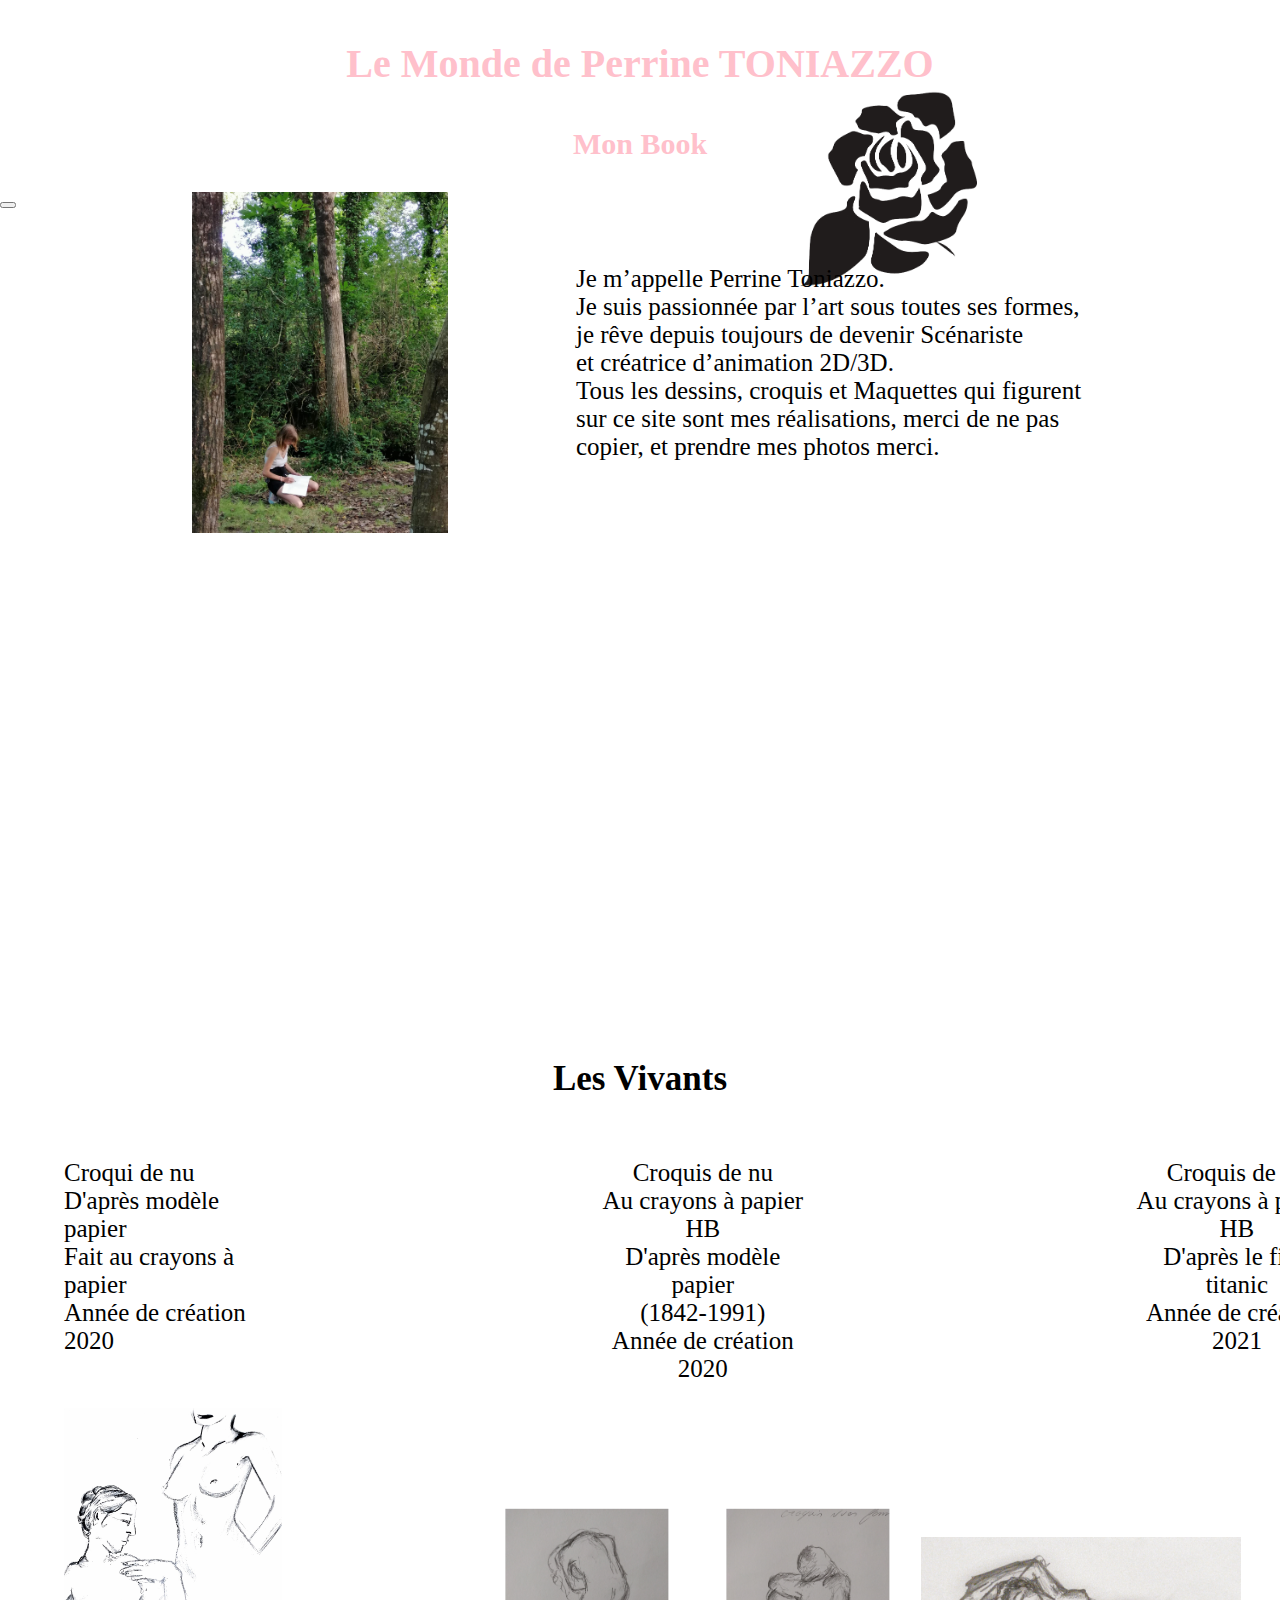
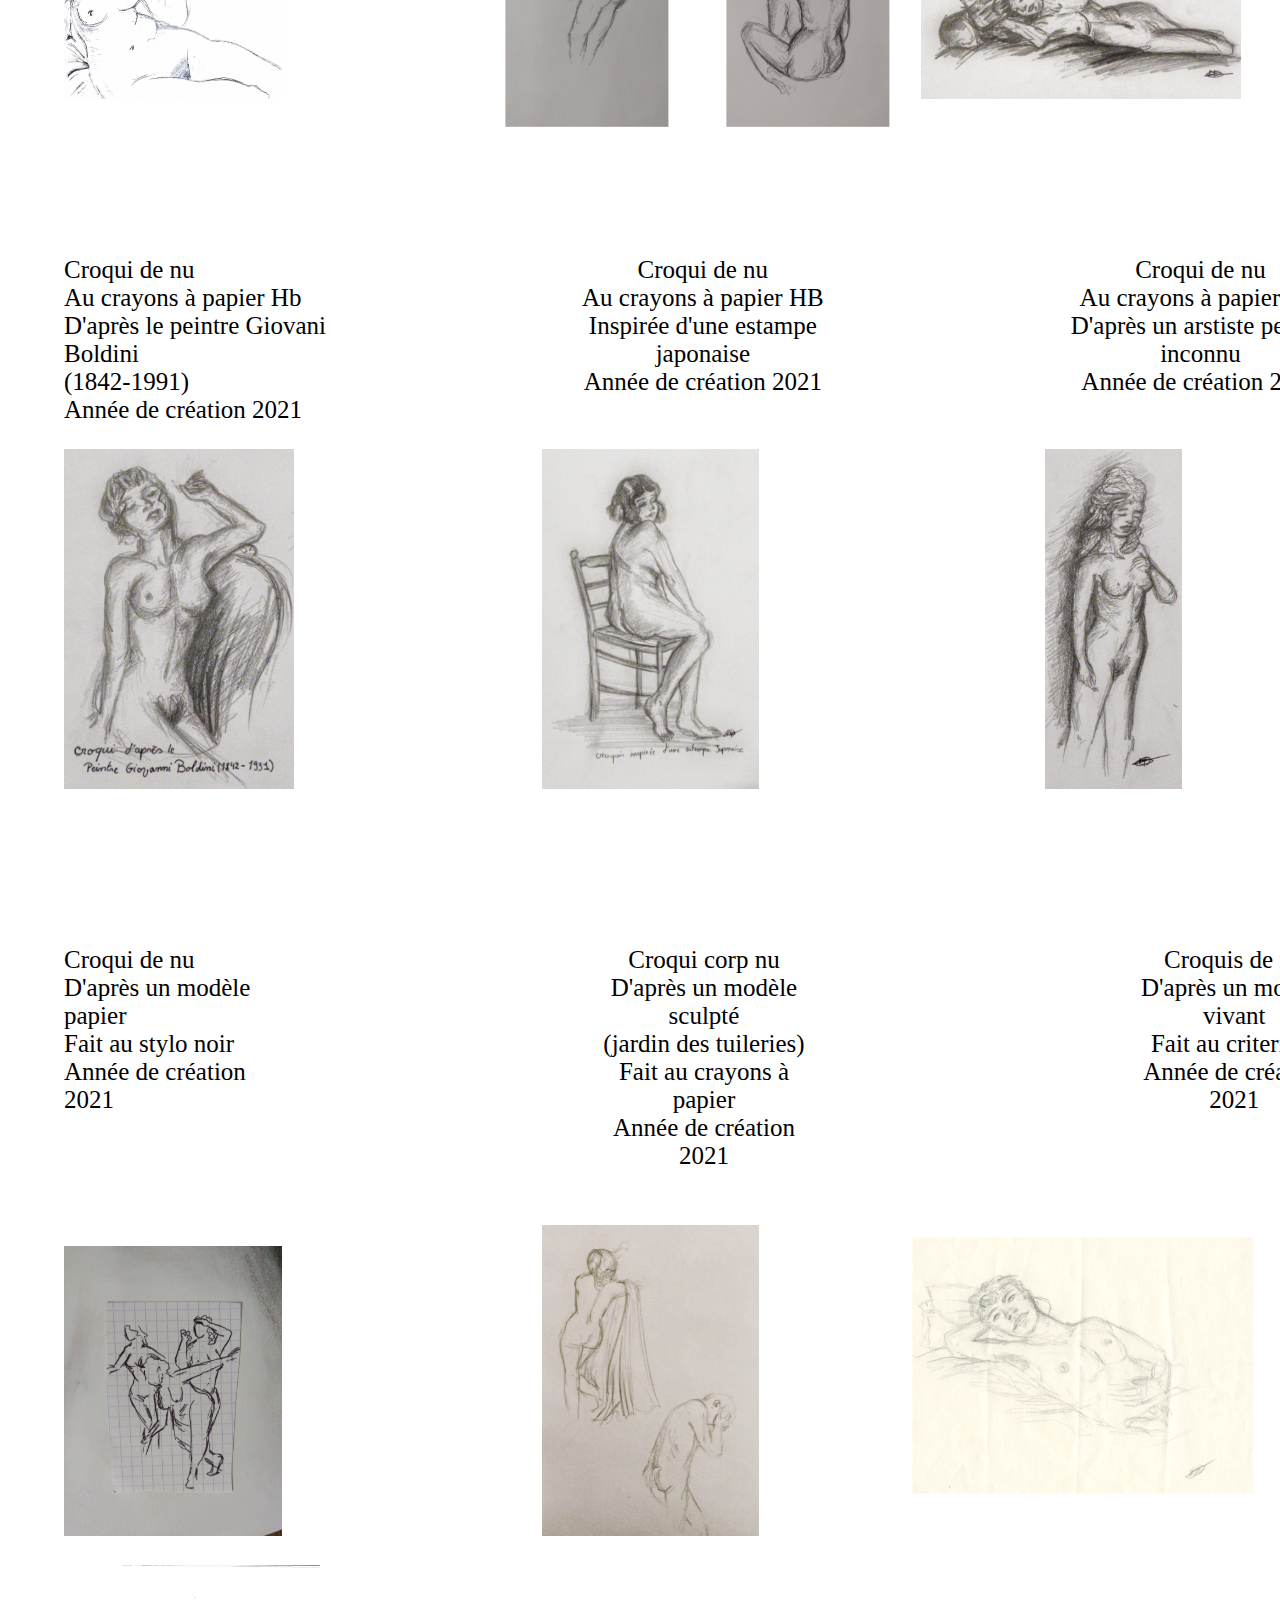
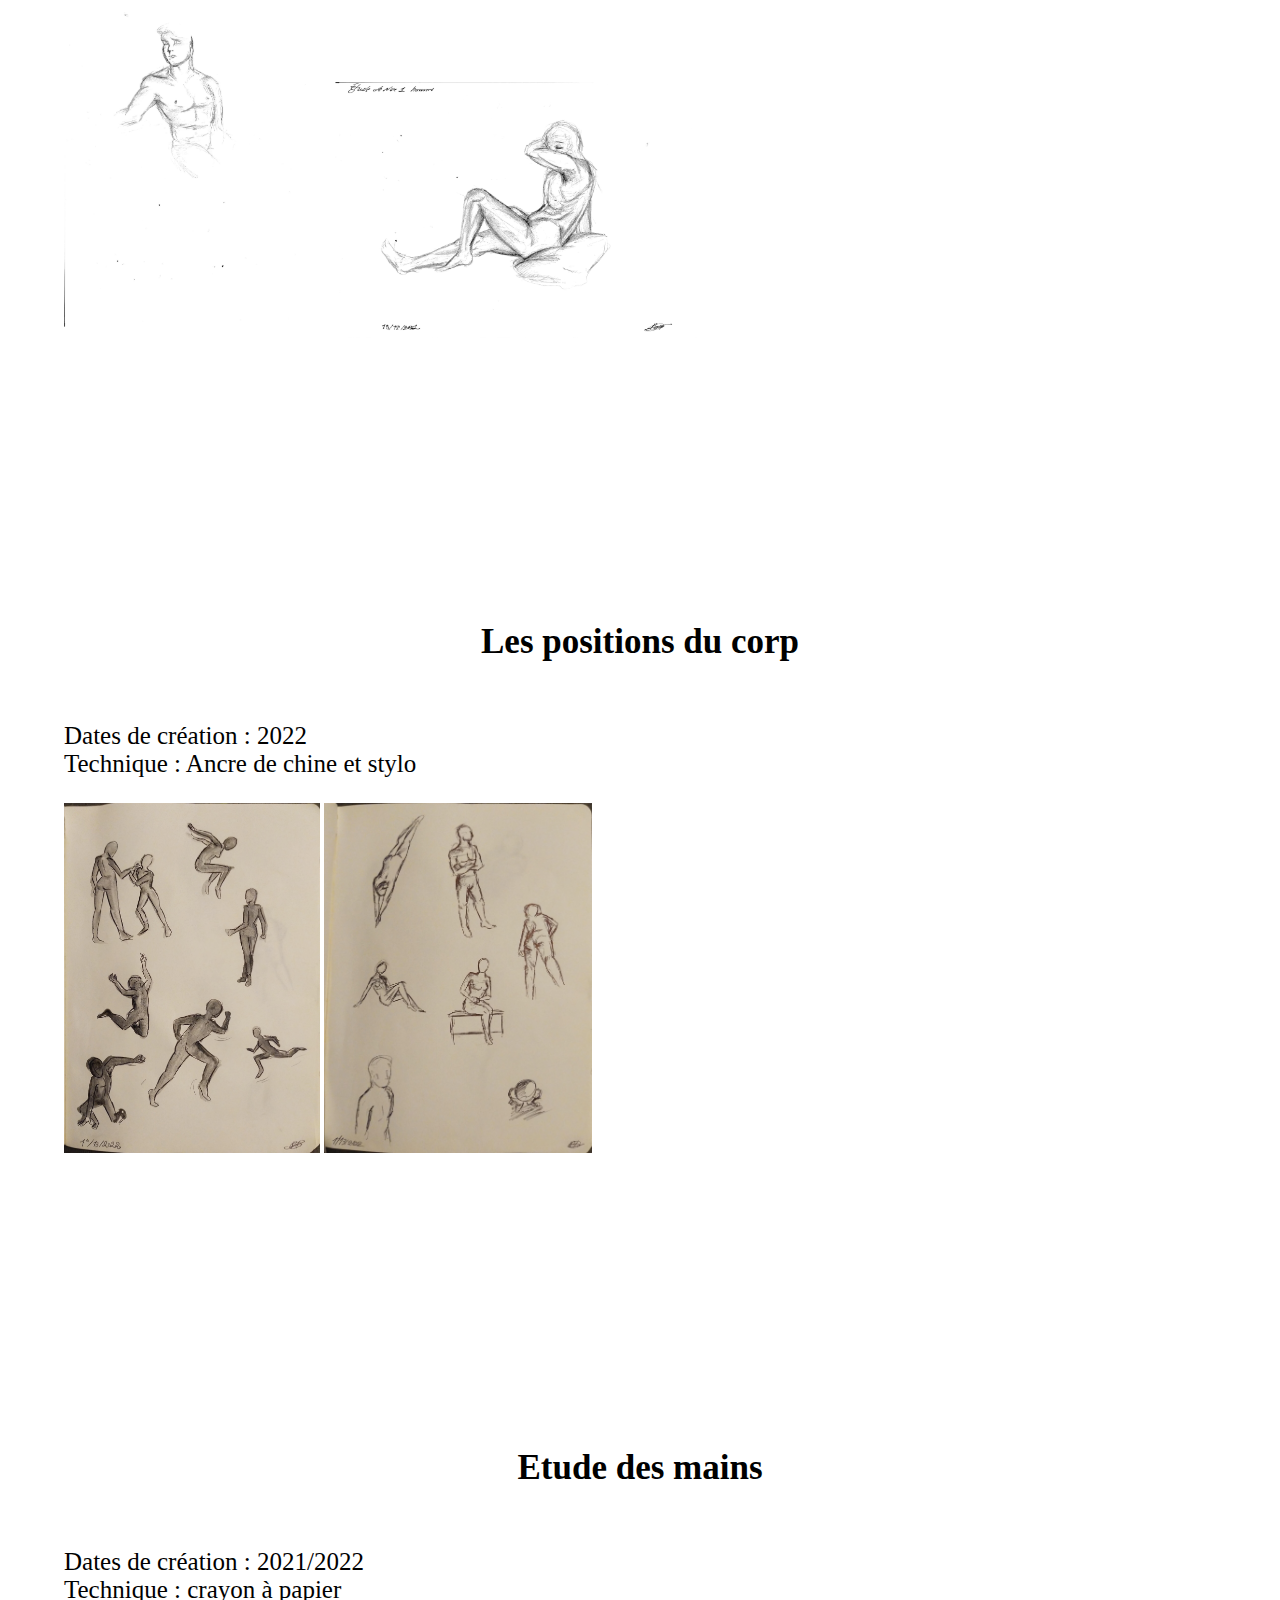
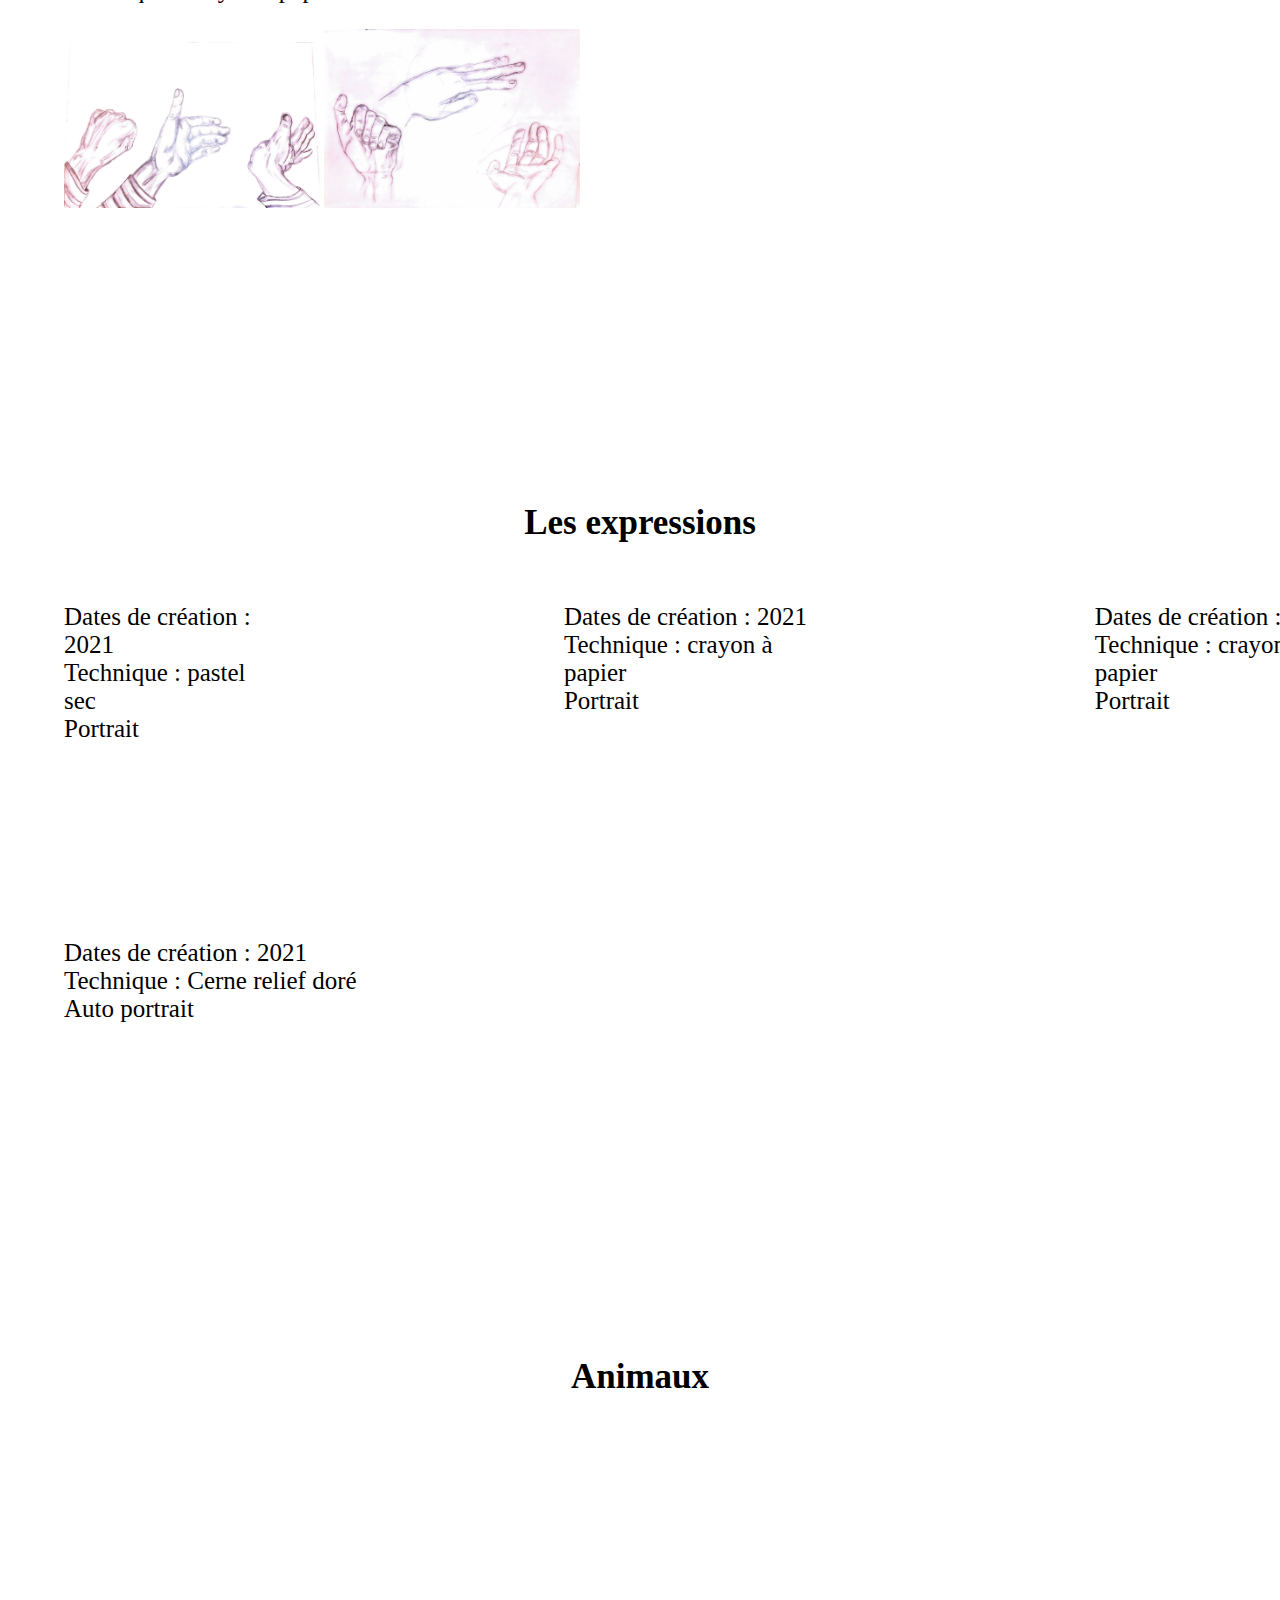
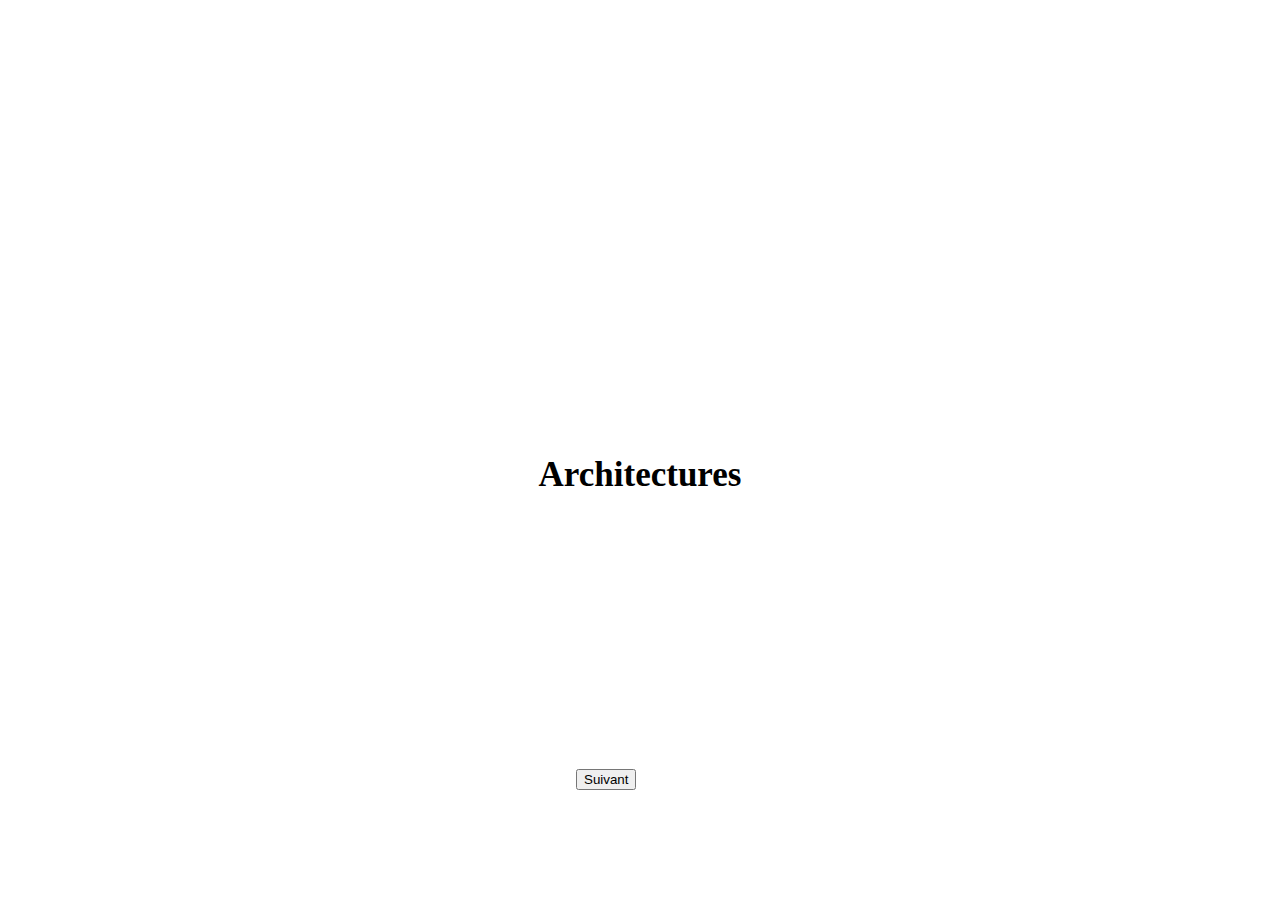
==== commit e99ed67a: "update index.html 4007" ====
--- a/index.html
+++ b/index.html
@@ -19,6 +19,7 @@
         <p id="titre1">Le Monde de Perrine TONIAZZO</p>
         <p id= titre2>Mon Book</p>
         <img id="rose" src="image/rose.png" alt="rose noir">
+        <button id="bou"></button>
     </header>
 
     <div id="bandeauvert"></div>
@@ -218,8 +219,9 @@
 
         <img id="image1_33" src="image/architecture/Architecture perspective Sarlat 4tif.jpg" alt="">
 
+        <div>
         <a id="boutton" href="page2.html"><button>Suivant</button></a>
-        
+        </div>
     </div>
 </body>
 </html>--- a/css/style.css
+++ b/css/style.css
@@ -54,7 +54,7 @@
     font-size: 35px;
     font-weight: bolder;
     text-align: center;
-    padding-top: 10%;
+    padding-top: 20%;
 }
 
 #dessins1{
@@ -101,7 +101,7 @@
 
 .description2_1{
     text-align: center;
-    padding-left: 18.5%;
+    padding-left: 17%;
 }
 
 #image1_5{
@@ -204,7 +204,7 @@
 }
 
 #description7_1{
-    padding-left: 24%;
+    padding-left: 22%;
 }
 
 #image1_17{
@@ -284,13 +284,350 @@
 }
 
 #image1_32{
-    width: 16.6%;
+    width: 16%;
     padding-left: 5%;
 }
 
 #image1_33{
     width: 33.3%;
     padding-left: 5%;
-    padding-top: 10%;
-}
-
+    padding-top: 5%;
+    padding-bottom: 10%; 
+}
+
+#boutton{
+    padding-left: 45%;
+    padding-top: 2%;
+    padding-bottom: 10%; 
+    width: 20%;
+    height: 20%;
+}
+
+#body2{
+    margin: 0%;
+    padding: 0%;
+    display: flex;
+}
+
+#titre3{
+    text-align: center;
+    color: pink;
+    font-weight: bold;
+    font-size: 40px;
+    padding-top: 5%;
+}
+
+#image2_1{
+    width: 33.3%;
+    padding-left: 5%;
+    padding-top: 10%;
+}
+
+#image2_2{
+    width: 17.5%;
+    padding-left: 5%;
+}
+
+#image2_3{
+    width: 33.3%;
+    padding-left: 5%;
+}
+
+#image2_4{
+    width: 20%;
+    padding-left: 5%;
+    padding-top: 10%;
+}
+
+#image2_5{
+    width: 18.5%;
+    padding-left: 15%;
+}
+
+#image2_6{
+    width: 18.7%;
+    padding-left: 15%;
+}
+
+#image2_7{
+    width: 20%;
+    padding-left: 5%;
+    padding-top: 10%;
+}
+
+#image2_8{
+    width: 20%;
+    padding-left: 15%;
+}
+
+#image2_9{
+    width: 20%;
+    padding-left: 15%;
+}
+
+#image2_10{
+    width: 20%;
+    padding-left: 5%;
+    padding-top: 10%;
+}
+
+#image2_11{
+    width: 20%;
+    padding-left: 15%;
+}
+
+#image2_12{
+    width: 20%;
+    padding-left: 15%;
+}
+
+#image2_13{
+    width: 20%;
+    padding-left: 5%;
+}
+
+
+#image2_14{
+    width: 20%;
+    padding-left: 15%;
+}
+
+
+#image2_15{
+    width: 20%;
+    padding-left: 15%;
+}
+
+#image2_16{
+    width: 20%;
+    padding-left: 15%;
+}
+
+#image2_17{
+    display: inline-flex;
+    width: 21%;
+    padding-left: 5%;
+    padding-top: 10%;
+}
+
+#image2_20{
+    width: 23.3%;
+    padding-left: 5%;
+    padding-top: 10%;
+}
+
+#image2_21{
+    width: 16.7%;
+    padding-left: 15%;
+}
+
+
+
+
+
+#image2_22{
+    width: 20%;
+    padding-left: 5%;
+    padding-top: 10%;
+}
+
+
+#image2_23{
+    width: 37.3%;
+    padding-left: 5%
+}
+
+
+#image2_24{
+    width: 19%;
+    padding-left: 5%;
+}
+
+
+#image2_25{
+    width: 33.3%;
+    padding-left: 5%;
+    padding-top: 10%;
+}
+
+
+#image2_26{
+    width: 39.3%;
+    padding-left: 5%;
+}
+
+
+#image2_27{
+    width: 20%;
+    padding-left: 5%;
+    padding-top: 10%;
+}
+
+
+
+#image2_28{
+    width: 49%;
+    padding-left: 5%;
+}
+
+
+#image2_29{
+    width: 20%;
+    padding-left: 5%;
+    padding-top: 10%;
+}
+
+#image2_31{
+    width: 17.4%;
+    padding-left: 10%;
+}
+
+
+#image2_32{
+    width: 35.3%;
+    padding-left: 10%;
+}
+
+
+#image2_33{
+    width:33.3%;
+    padding-left: 5%;
+    padding-top: 10%;
+}
+
+
+#image2_34{
+    width: 44.3%;
+    padding-left: 5%;
+}
+
+
+#image2_35{
+    width: 29%;
+    padding-left: 5%;
+    padding-top: 10%;
+}
+
+
+#image2_36{
+    width: 20%;
+    padding-left: 10%;
+}
+
+
+#image2_37{
+    width: 21.7%;
+    padding-left: 10%;
+}
+
+
+#image2_38{
+    width: 20%;
+    padding-left: 5%;
+    padding-top: 10%;
+}
+
+
+#image2_39{
+    width: 40.4%;
+    padding-left: 5%;
+}
+
+
+#image2_40{
+    width: 24%;
+    padding-left: 4%;
+}
+
+
+#image2_42{
+    width: 20%;
+    padding-left: 5%;
+    padding-top: 10%;
+}
+
+
+#image2_43{
+    width: 26.7%;
+    padding-left: 10%;
+}
+
+
+#image2_44{
+    width: 20.5%;
+    padding-left: 10%;
+}
+
+
+#image2_45{
+    width: 20%;
+    padding-left: 5%;
+    padding-top: 10%;
+}
+
+
+#image2_46{
+    width: 19%;
+    padding-left: 10%;
+}
+
+#image2_47{
+    width: 37.3%;
+    padding-left: 5%;
+    padding-top: 10%;
+}
+
+#image2_49{
+    width: 20%;
+    padding-left: 5%;
+}
+
+#image2_50{
+    width: 20%;
+    padding-left: 5%;
+}
+
+
+#image2_52{
+    width: 15%;
+    padding-left: 5%;
+}
+
+#image2_53{
+    width: 39%;
+    padding-left: 2%;
+}
+
+#image2_54{
+    width: 33%;
+    padding-left: 2%;
+}
+
+#image2_55{
+    width: 30%;
+    padding-left: 5%;
+    padding-top: 10%;
+}
+
+#image2_56{
+    width: 30%;
+    padding-left: 1%;
+}
+
+#image2_57{
+    width: 32%;
+    padding-left: 1%;
+}
+
+#image2_58{
+    width: 30%;
+    padding-left: 5%;
+    padding-top: 10%;
+    padding-bottom: 10%;
+}
+
+#image2_59{
+    width: 30%;
+    padding-left: 5%;
+    padding-bottom: 10%;   
+}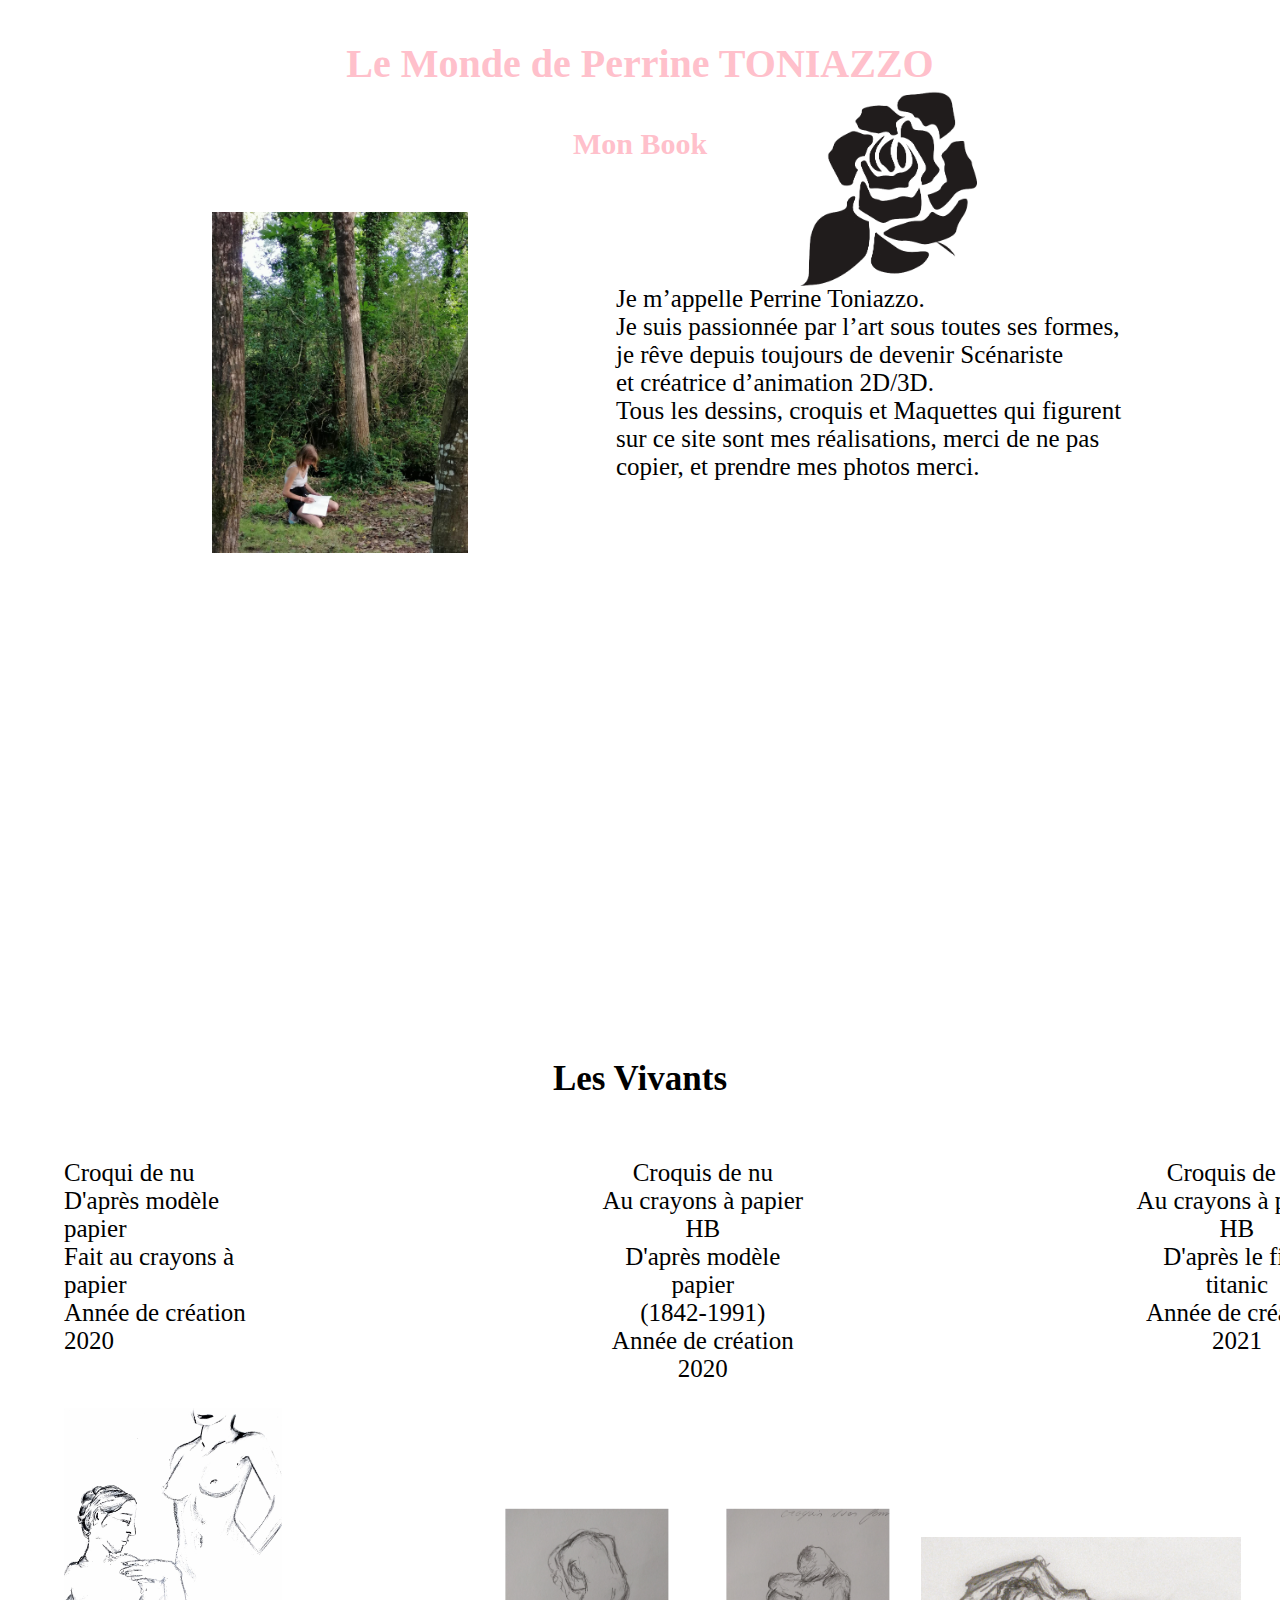
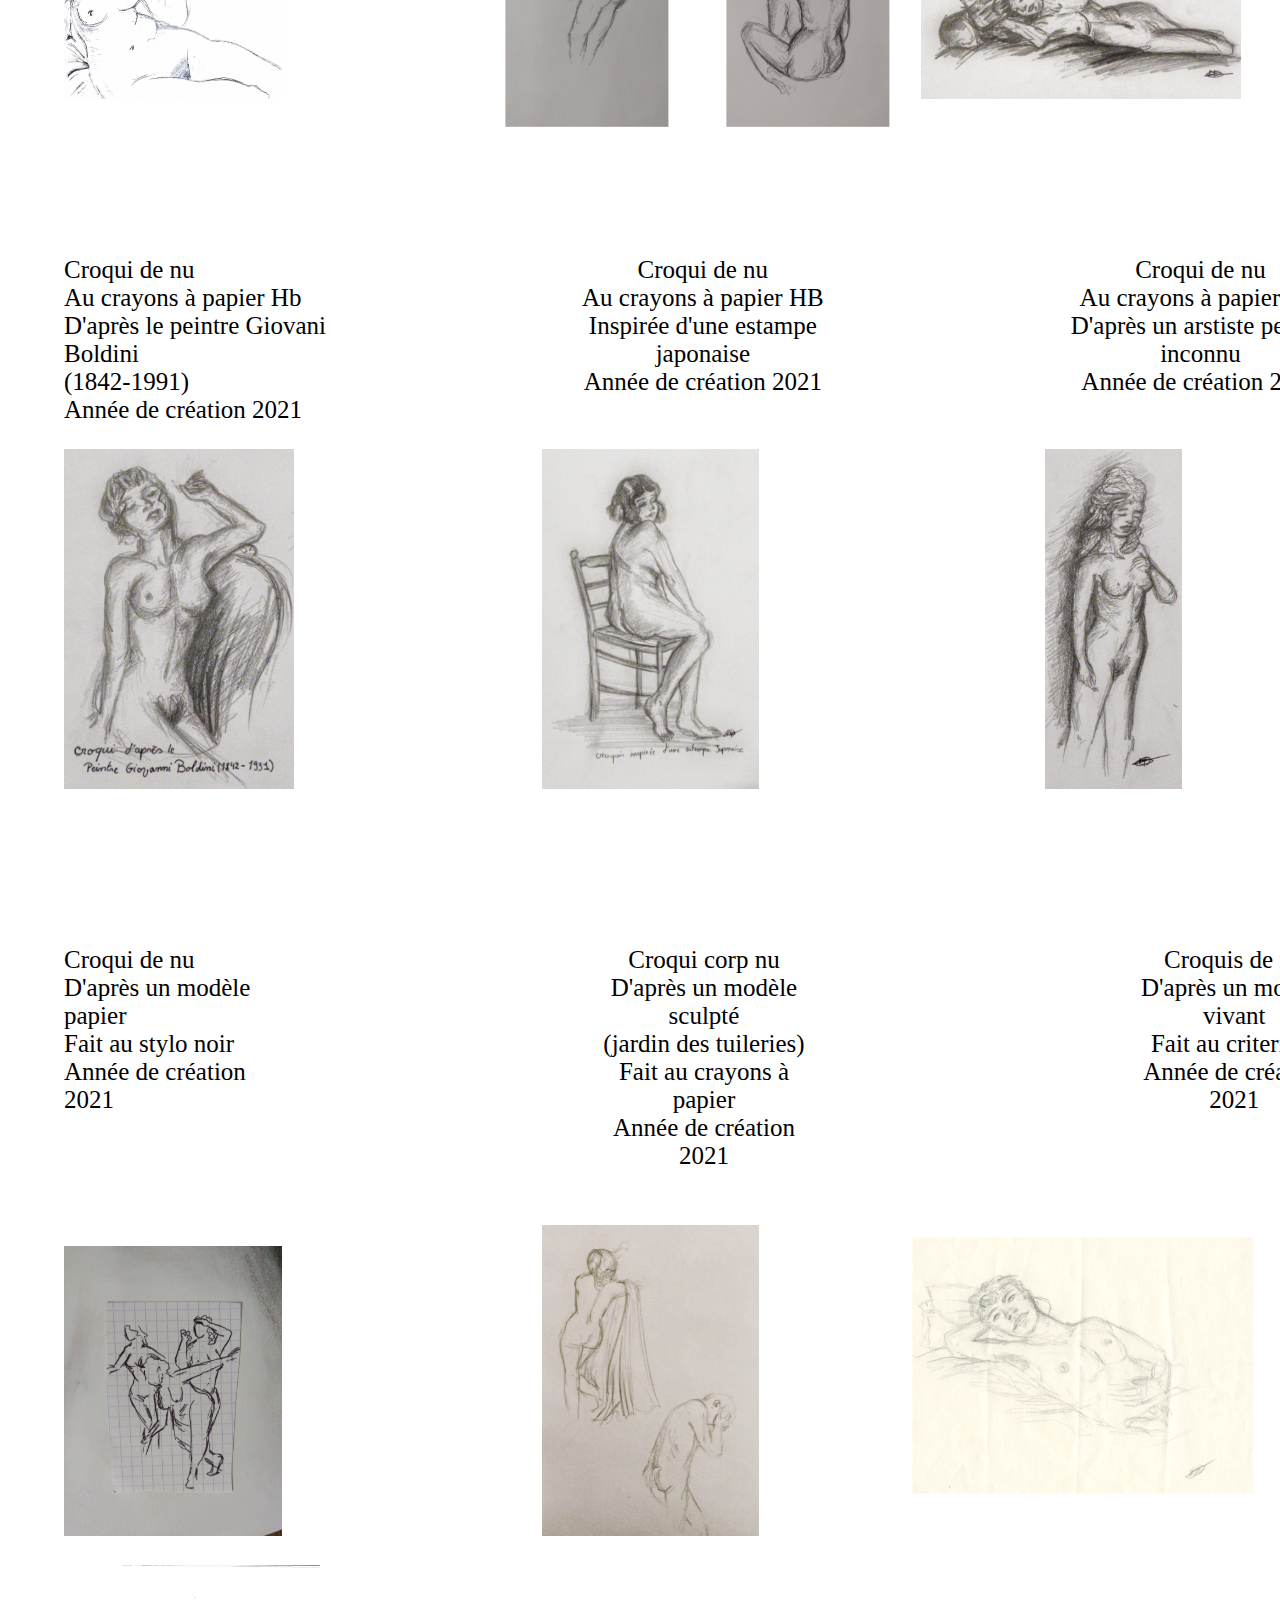
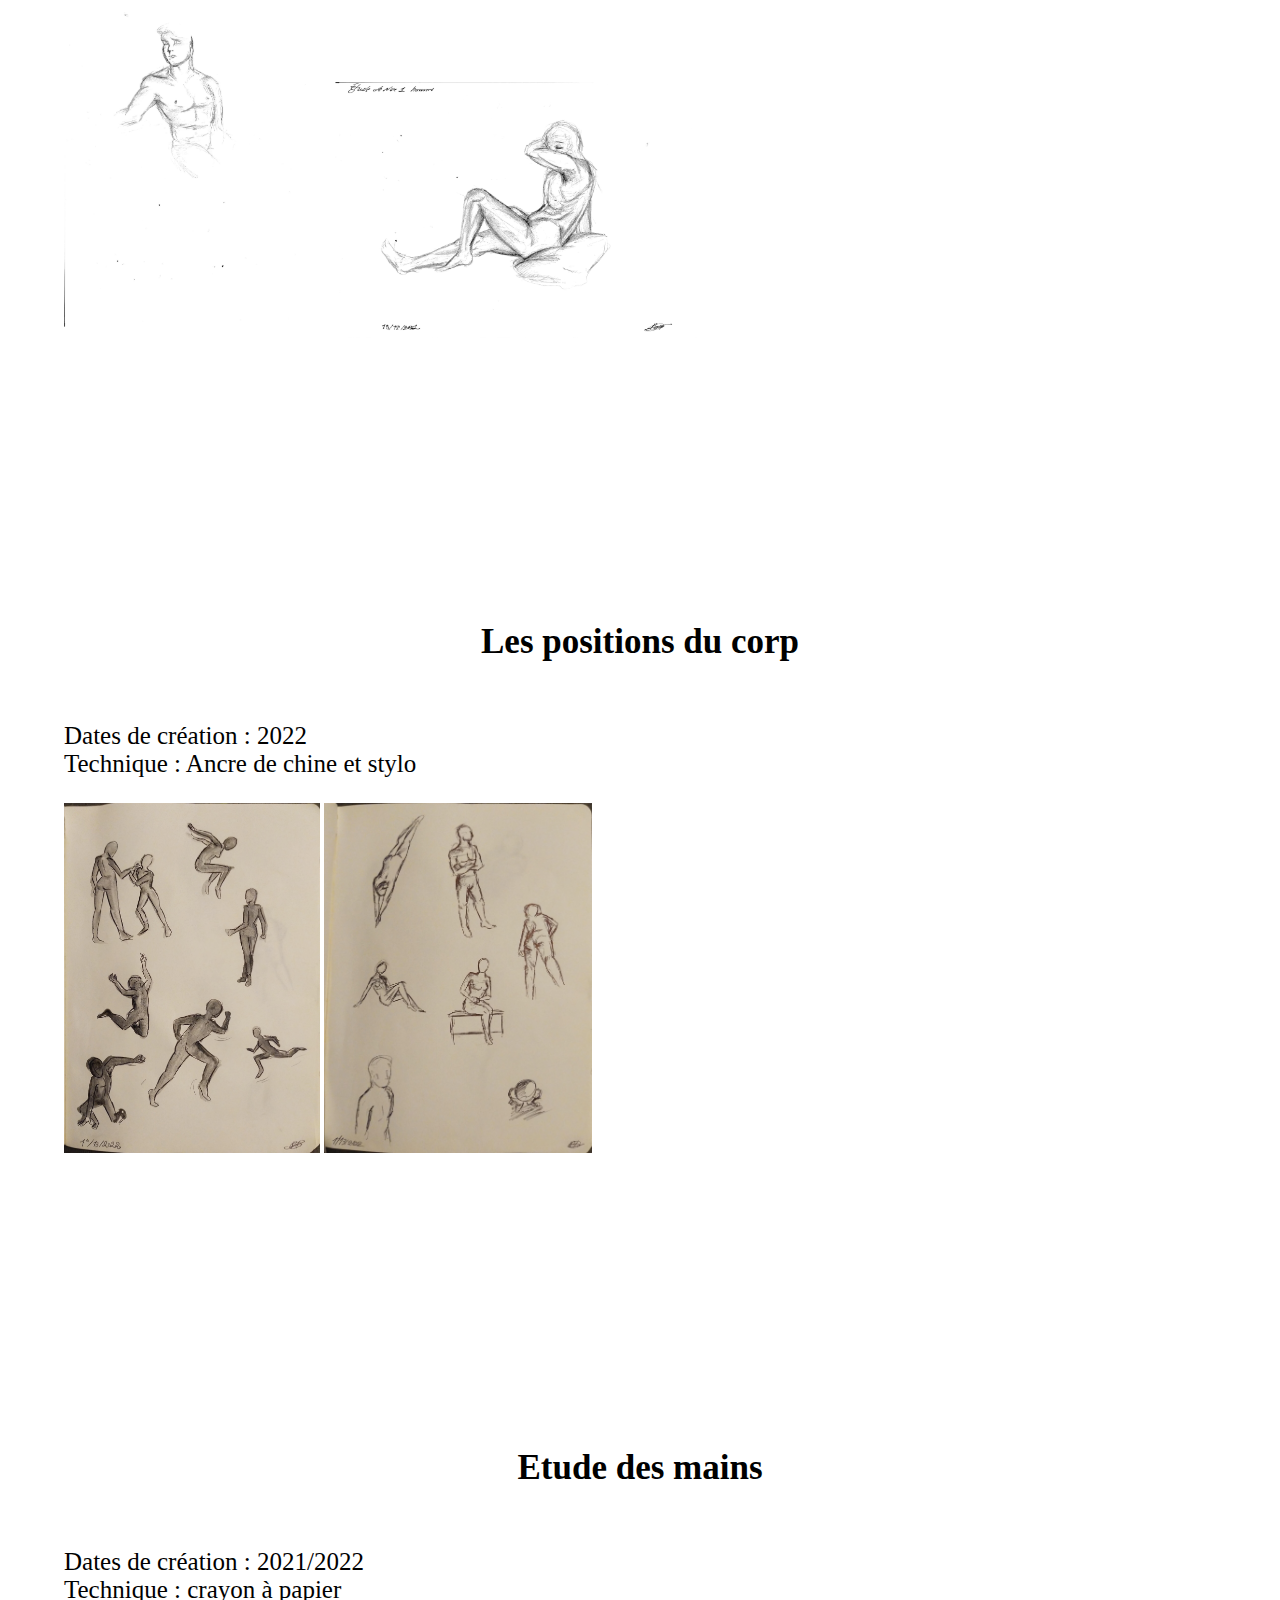
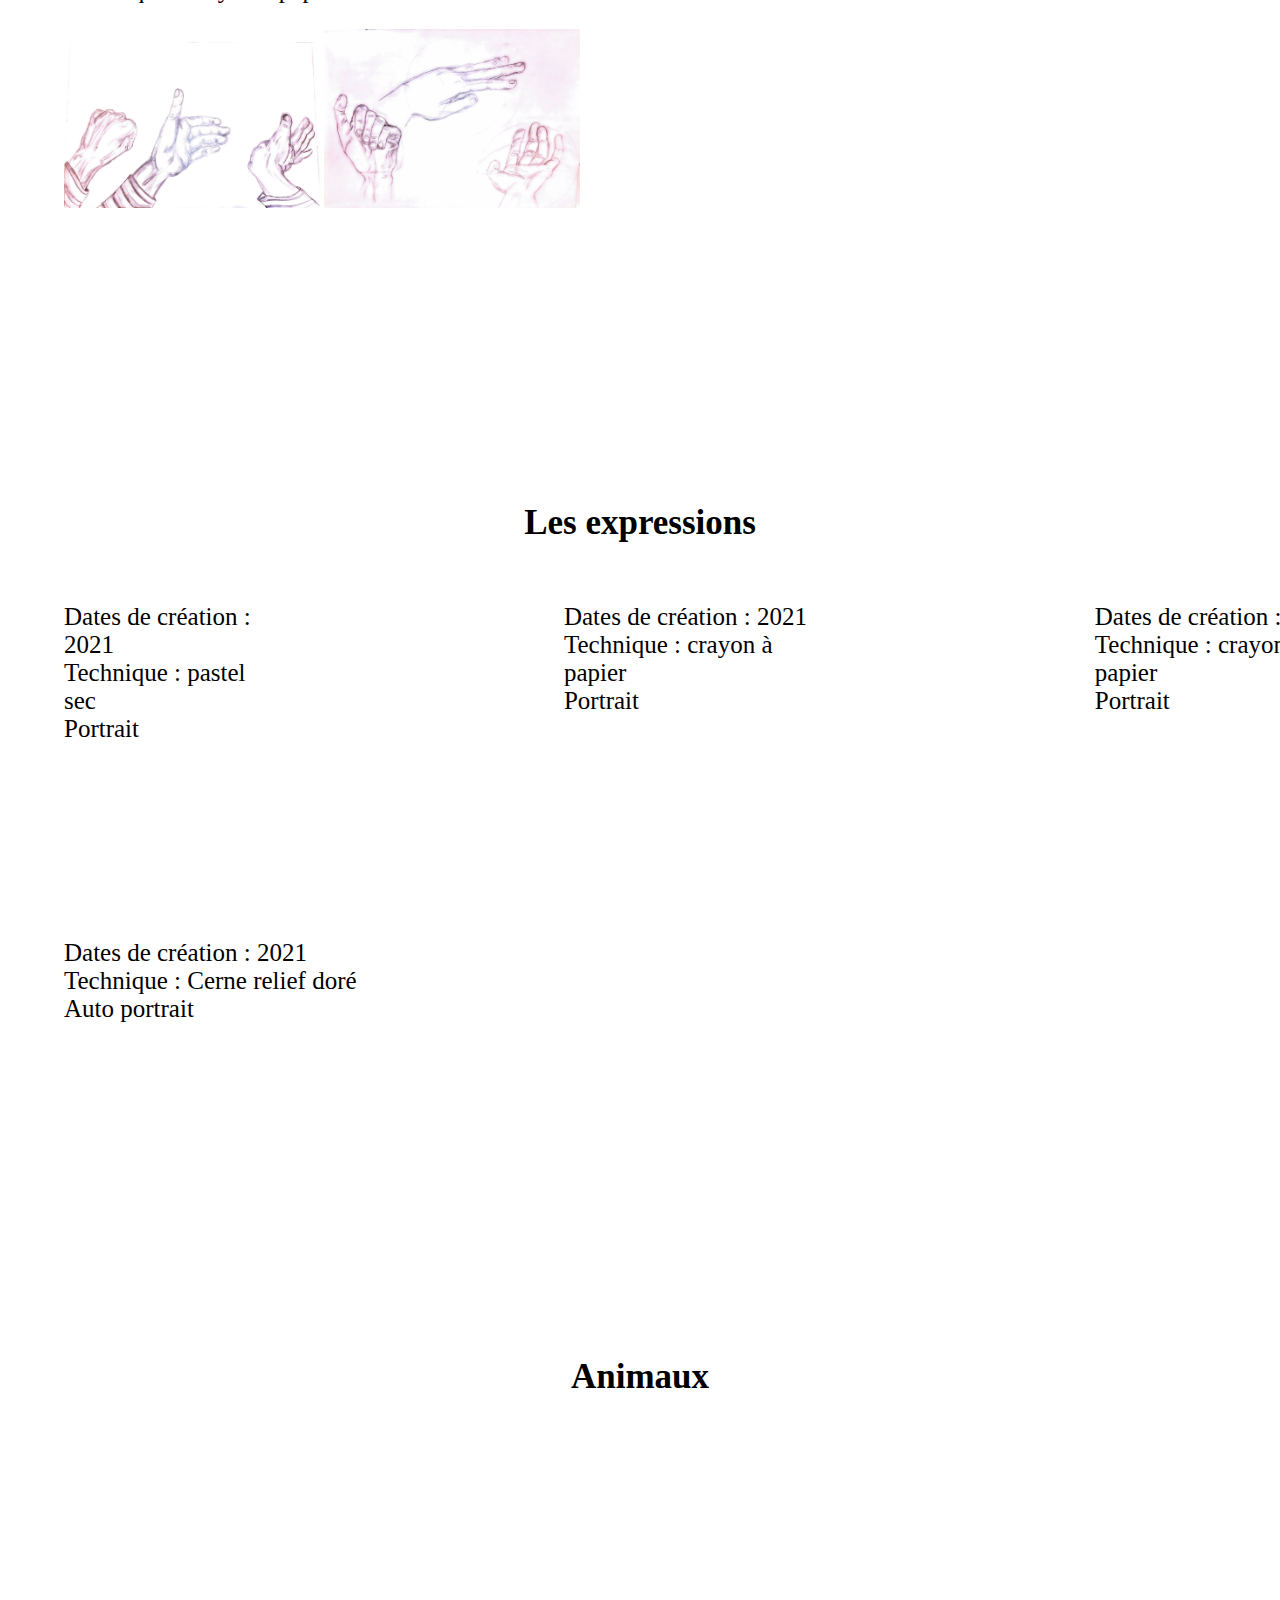
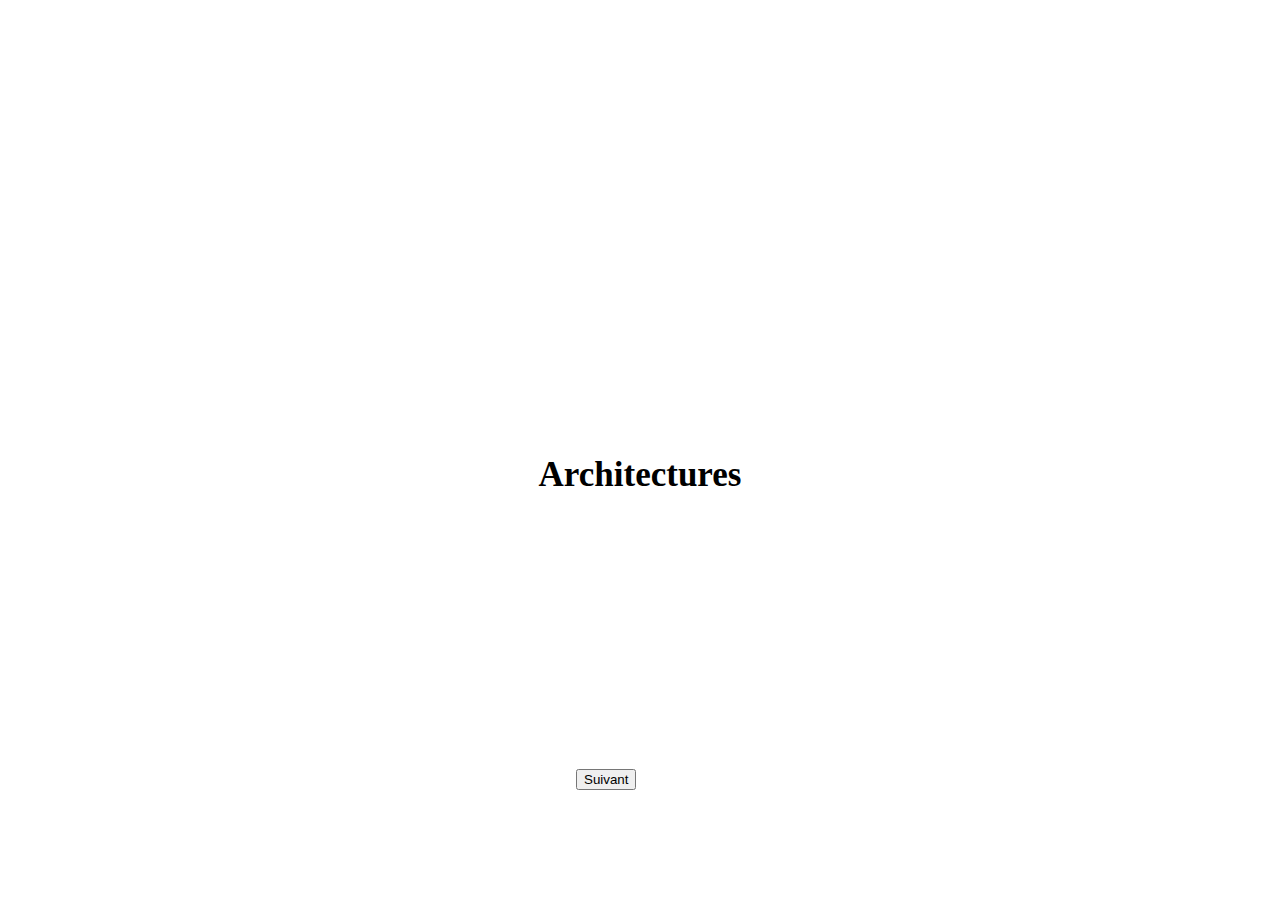
==== commit de74e1d8: "update index.html" ====
--- a/index.html
+++ b/index.html
@@ -19,7 +19,7 @@
         <p id="titre1">Le Monde de Perrine TONIAZZO</p>
         <p id= titre2>Mon Book</p>
         <img id="rose" src="image/rose.png" alt="rose noir">
-        <button id="bou"></button>
+        
     </header>
 
     <div id="bandeauvert"></div>
--- a/css/style.css
+++ b/css/style.css
@@ -33,6 +33,16 @@
     
 }
 
+#bou{
+    block-size: 1050px;
+    writing-mode: horizontal-tb;
+    background-color: darkgreen;
+    border: 0%;
+    border: transparent;
+    width: 25%;
+    margin-top: -11%;
+}
+
 #presentation{    
     width: 100%;
     display: inline-flex;
@@ -44,6 +54,7 @@
 
 #perrine{
     width: 20%;
+    border: 20px white solid;
 }
 
 #textPresentation{
